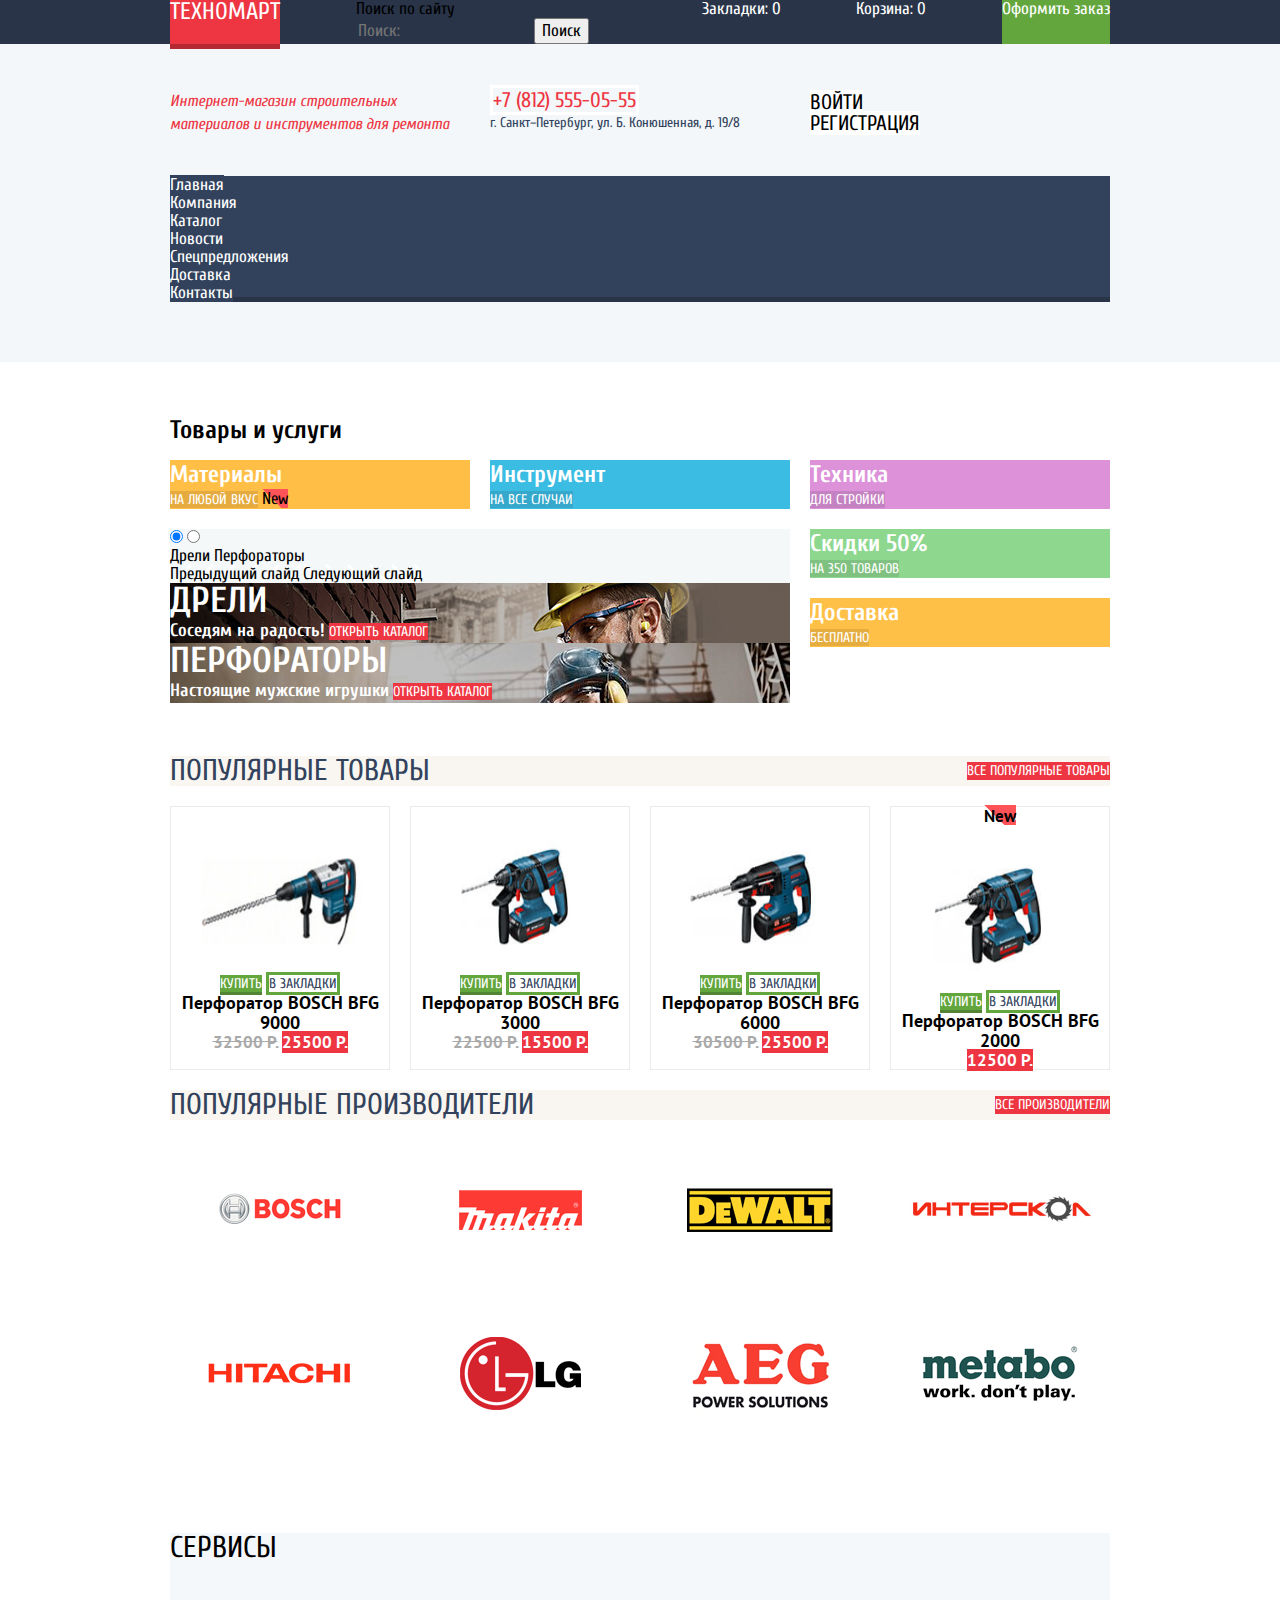
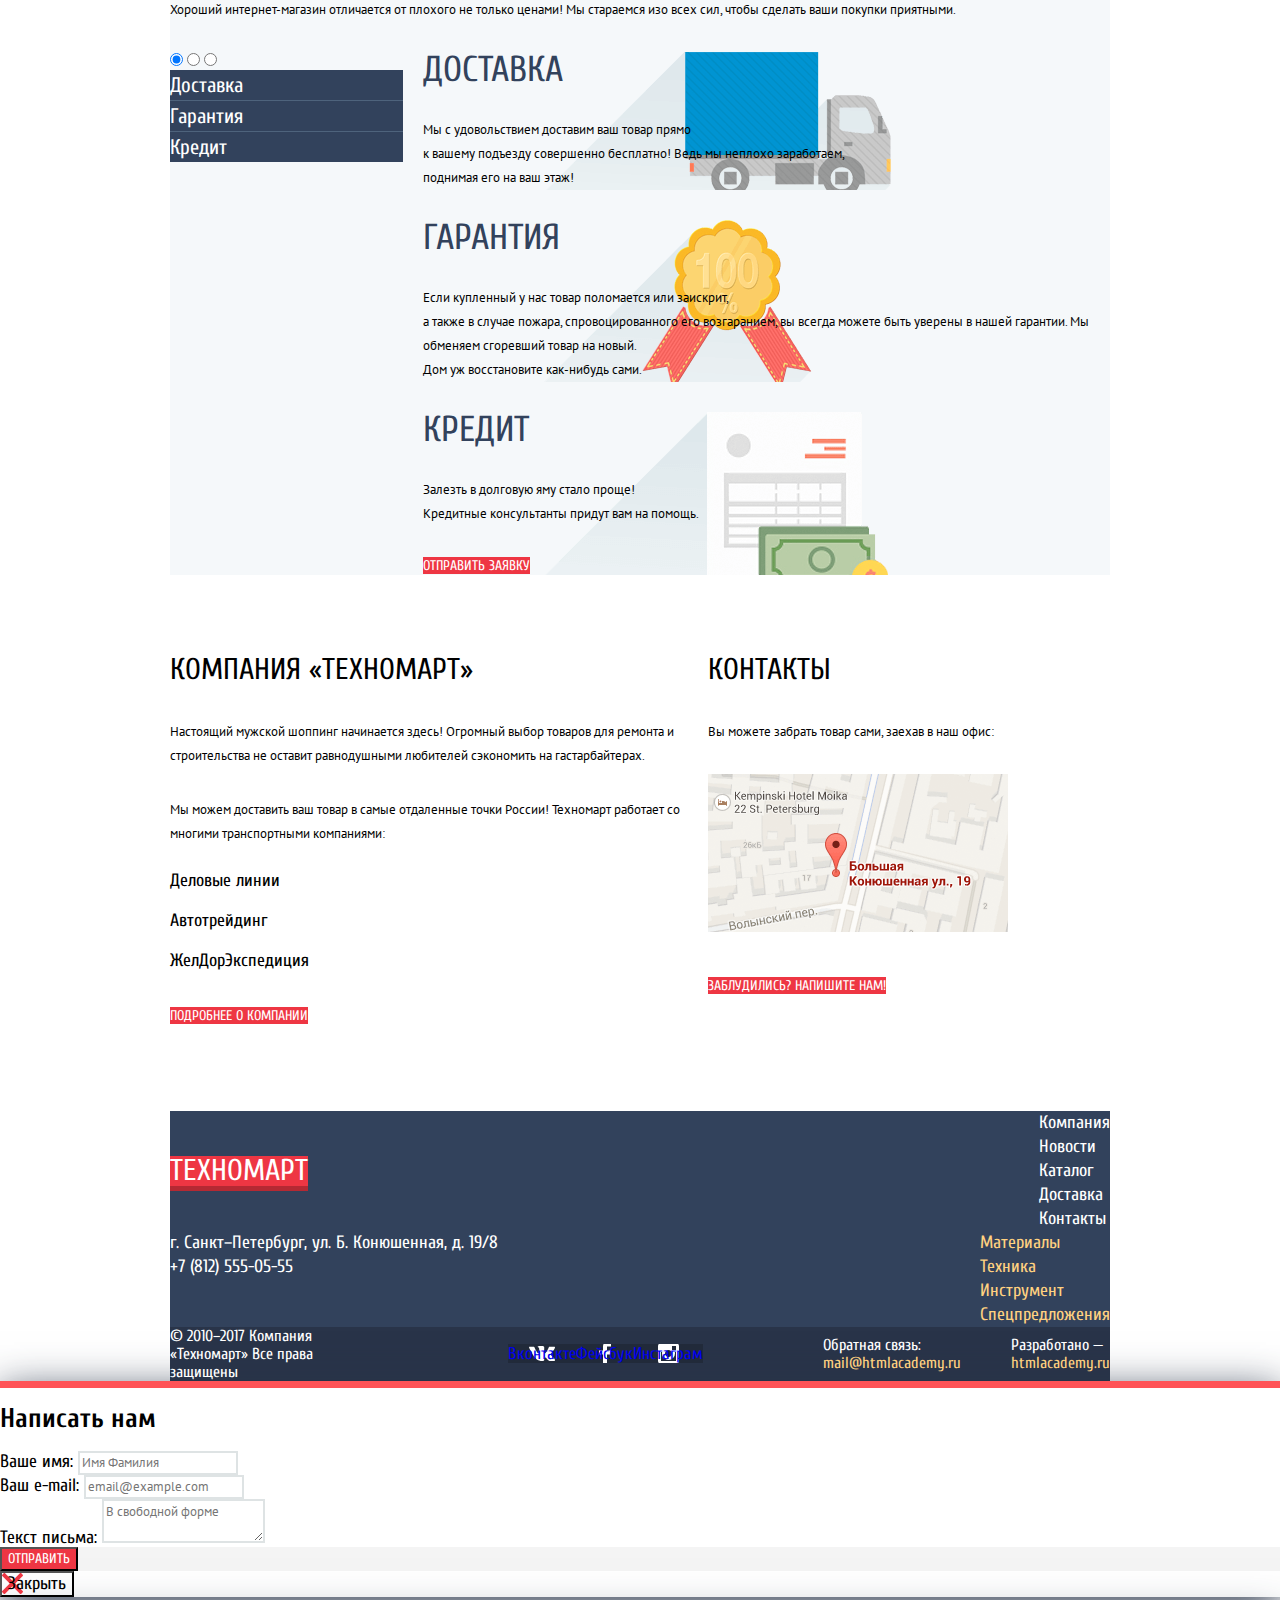
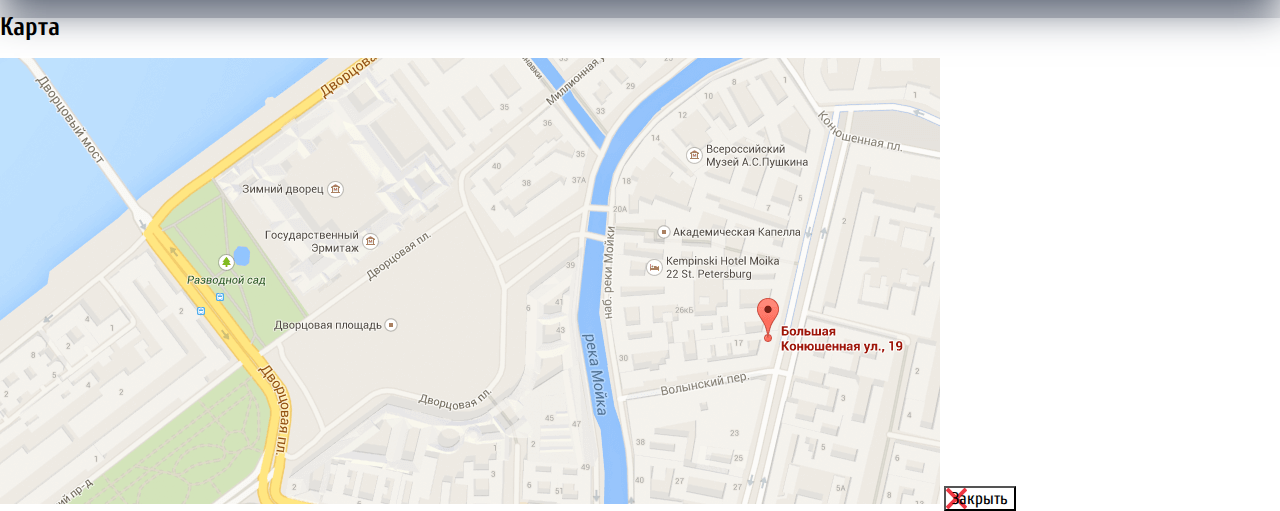
==== index.html @ 718a4ab8 "Закончил построение сеток на главной и странице каталога проекта "Техномарт"" ====
<!DOCTYPE html>
<html lang="ru">

<head>
  <meta charset="utf-8">
  <title>HTML Academy: Техномарт</title>
  <link href="https://fonts.googleapis.com/css?family=Cuprum:400,400i,700,700i|PT+Sans:400,700&amp;subset=cyrillic" rel="stylesheet">
  <link href="css/normalize.css" rel="stylesheet">
  <link href="css/style.css" rel="stylesheet">
</head>

<body>

  <header class="main-header">
    <div class="main-header-top">
      <div class="container">
        <a class="main-header-logo">Техномарт</a>
        <form class="site-search-form" action="https://echo.htmlacademy.ru" method="get">
          <label class="visually-hidden" for="search-field">Поиск по сайту</label>
          <input id="search-field" type="search" name="search" placeholder="Поиск:">
          <button class="search-button" type="submit" name="button">
            <span class="visually-hidden">Поиск</span>
          </button>
        </form>
        <a href="#" class="main-header-bookmarks">Закладки: 0</a>
        <a href="#" class="main-header-basket-empty">Корзина: 0</a>
        <a href="#" class="main-header-сheckout">Оформить заказ</a>
      </div>
    </div>
    <div class="container">
      <div class="main-header-middle">
        <h1 class="main-header-title">Интернет-магазин строительных материалов и инструментов для ремонта</h1>
        <div class="main-header-contacts">
          <span class="main-header-contacts-tel">+7 (812) 555-05-55</span>
          <p class="main-header-contacts-address">г. Санкт&ndash;Петербург, ул. Б. Конюшенная, д. 19/8</p>
        </div>
        <ul class="main-header-login-form">
          <li>
            <a href="#" class="btn sing-in-btn">Войти</a>
          </li>
          <li>
            <a href="#" class="btn sing-up-btn">Регистрация</a>
          </li>
        </ul>
      </div>
      <nav class="main-navigation">
        <ul class="site-navigation">
          <li>
            <a href="#">Главная</a>
          </li>
          <li>
            <a href="#">Компания</a>
          </li>
          <li>
            <a href="catalog.html">Каталог</a>
          </li>
          <li>
            <a href="#">Новости</a>
          </li>
          <li>
            <a href="#">Спецпредложения</a>
          </li>
          <li>
            <a href="#">Доставка</a>
          </li>
          <li>
            <a href="#">Контакты</a>
          </li>
        </ul>
      </nav>
    </div>
  </header>

  <main class="container">
    <section class="goods-and-services">
      <h2 class="visually-hidden">Товары и услуги</h2>
      <div class="goods">
        <div class="goods-and-services-item fabric">
          <h3 class="goods-and-services-item-title">Материалы</h3>
          <a href="#" class="goods-and-services-btn">На любой вкус</a>
          <span class="item-latest">New</span>
        </div>
        <div class="goods-and-services-item instrument">
          <h3 class="goods-and-services-item-title">Инструмент</h3>
          <a href="#" class="goods-and-services-btn">На все случаи</a>
        </div>
        <div class="goods-and-services-item equipment">
          <h3 class="goods-and-services-item-title">Техника</h3>
          <a href="#" class="goods-and-services-btn">Для стройки</a>
        </div>
      </div>
      <div class="slider-and-services">
        <div class="slider">
          <input class="visually-hidden" type="radio" id="drills" name="slider-toggle" checked>
          <input class="visually-hidden" type="radio" id="punchers" name="slider-toggle">
          <div class="slider-controls">
            <label class="slider-controls-item slider-controls-drills" for="drills">
              <span class="visually-hidden">Дрели</span>
            </label>
            <label class="slider-controls-item slider-controls-punchers" for="punchers">
              <span class="visually-hidden">Перфораторы</span>
            </label>
          </div>
          <div class="slider-switches">
            <label class="slider-switch slider-switch-previous" for="drills">
              <span class="visually-hidden">Предыдущий слайд</span>
            </label>
            <label class="slider-switch slider-switch-next" for="punchers">
              <span class="visually-hidden">Следующий слайд</span>
            </label>
          </div>
          <ul class="slider-list">
            <li class="slider-item slider-item-drills">
              <h3 class="slide-title">Дрели</h3>
              <b class="slide-slogan">Соседям на радость!</b>
              <a class="btn slide-button" href="#">Открыть каталог</a>
            </li>
            <li class="slider-item slider-item-punchers">
              <h3 class="slide-title">Перфораторы</h3>
              <b class="slide-slogan">Настоящие мужские игрушки</b>
              <a class="btn slide-button" href="#">Открыть каталог</a>
            </li>
          </ul>
        </div>
        <div class="services">
          <div class="goods-and-services-item discounts">
            <h3 class="goods-and-services-item-title">Скидки 50%</h3>
            <a href="#" class="goods-and-services-btn">На 350 товаров</a>
          </div>
          <div class="goods-and-services-item delivery">
            <h3 class="goods-and-services-item-title">Доставка</h3>
            <a href="#" class="goods-and-services-btn">Бесплатно</a>
          </div>
        </div>
      </div>
    </section>
    <div class="popular">
      <section class="popular-goods">
        <div class="popular-header">
          <h2 class="popular-header-title">Популярные товары</h2>
          <a href="#" class="btn popular-all">Все популярные товары</a>
        </div>
        <ul class="goods-list">
          <li class="goods-item">
            <div class="goods-item-label">
              <img src="img/power-drill-1.jpg" width="184" height="163" alt="Перфоратор BOSCH BFG 9000">
            </div>
            <div class="goods-buy-window">
              <a class="goods-purchase buy-btn" href="#">Купить</a>
              <a class="goods-purchase to-bookmarks-btn" href="#">В закладки</a>
            </div>
            <div class="goods-item-body">
              <h3 class="goods-item-title">Перфоратор BOSCH BFG 9000</h3>
              <del class="item-old-price">32500 Р.</del>
              <b class="item-price">25500 Р.</b>
            </div>
          </li>
          <li class="goods-item">
            <div class="goods-item-label">
              <img src="img/power-drill-2.jpg" width="184" height="163" alt="Перфоратор BOSCH BFG 3000">
            </div>
            <div class="goods-buy-window">
              <a class="goods-purchase buy-btn" href="#">Купить</a>
              <a class="goods-purchase to-bookmarks-btn" href="#">В закладки</a>
            </div>
            <div class="goods-item-body">
              <h3 class="goods-item-title">Перфоратор BOSCH BFG 3000</h3>
              <del class="item-old-price">22500 Р.</del>
              <b class="item-price">15500 Р.</b>
            </div>
          </li>
          <li class="goods-item">
            <div class="goods-item-label">
              <img src="img/power-drill-3.jpg" width="184" height="163" alt="Перфоратор BOSCH BFG 6000">
            </div>
            <div class="goods-buy-window">
              <a class="goods-purchase buy-btn" href="#">Купить</a>
              <a class="goods-purchase to-bookmarks-btn" href="#">В закладки</a>
            </div>
            <div class="goods-item-body">
              <h3 class="goods-item-title">Перфоратор BOSCH BFG 6000</h3>
              <del class="item-old-price">30500 Р.</del>
              <b class="item-price">25500 Р.</b>
            </div>
          </li>
          <li class="goods-item">
            <span class="item-latest">New</span>
            <div class="goods-item-label">
              <img src="img/power-drill-4.jpg" width="184" height="163" alt="Перфоратор BOSCH BFG 2000">
            </div>
            <div class="goods-buy-window">
              <a class="goods-purchase buy-btn" href="#">Купить</a>
              <a class="goods-purchase to-bookmarks-btn" href="#">В закладки</a>
            </div>
            <div class="goods-item-body">
              <h3 class="goods-item-title">Перфоратор BOSCH BFG 2000</h3>
              <b class="item-price">12500 Р.</b>
            </div>
          </li>
        </ul>
      </section>
      <section class="popular-brand-name">
        <div class="popular-header">
          <h2 class="popular-header-title">Популярные производители</h2>
          <a href="#" class="btn popular-all">Все производители</a>
        </div>
        <ul class="brand-name-list">
          <li class="brand-name-item">
            <a href="#">
              <img src="img/brand-item-1.png" width="126" height="37" alt="Bosch">
            </a>
          </li>
          <li class="brand-name-item">
            <a href="#">
              <img src="img/brand-item-2.png" width="123" height="40" alt="Makita">
            </a>
          </li>
          <li class="brand-name-item">
            <a href="#">
              <img src="img/brand-item-3.png" width="146" height="44" alt="DeWALT">
            </a>
          </li>
          <li class="brand-name-item">
            <a href="#">
              <img src="img/brand-item-4.png" width="184" height="32" alt="Интерскол">
            </a>
          </li>
          <li class="brand-name-item">
            <a href="#">
              <img src="img/brand-item-5.png" width="169" height="31" alt="Hitachi">
            </a>
          </li>
          <li class="brand-name-item">
            <a href="#">
              <img src="img/brand-item-6.png" width="121" height="73" alt="LG">
            </a>
          </li>
          <li class="brand-name-item">
            <a href="#">
              <img src="img/brand-item-7.png" width="151" height="96" alt="AEG">
            </a>
          </li>
          <li class="brand-name-item">
            <a href="#">
              <img src="img/brand-item-8.png" width="204" height="69" alt="Metabo">
            </a>
          </li>
        </ul>
      </section>
    </div>
    <section class="service">
      <h2 class="service-title">Сервисы</h2>
      <p class="page-content service-slogan">Хороший интернет-магазин отличается от плохого не только ценами! Мы стараемся изо всех сил, чтобы сделать ваши покупки приятными.</p>
      <div class="service-panel">
        <div class="service-panel-list">
          <input class="visually-hidden" type="radio" id="delivery" name="service-toggle" checked>
          <input class="visually-hidden" type="radio" id="guarantee" name="service-toggle">
          <input class="visually-hidden" type="radio" id="credit" name="service-toggle">
          <div class="services-list">
            <label class="service-item service-item-delivery" for="delivery">Доставка</label>
            <label class="service-item service-item-guarantee" for="guarantee">Гарантия</label>
            <label class="service-item service-item-credit" for="credit">Кредит</label>
          </div>
        </div>
        <div class="service-description">
          <div class="service-description-item service-delivery-description">
            <h3 class="service-description-title">Доставка</h3>
            <p class="page-content">Мы с удовольствием доставим ваш товар прямо<br>к вашему подъезду совершенно бесплатно! Ведь мы неплохо заработаем,<br>поднимая его на ваш этаж!</p>
          </div>
          <div class="service-description-item service-guarantee-description">
            <h3 class="service-description-title">Гарантия</h3>
            <p class="page-content">Если купленный у нас товар поломается или заискрит,<br>а также в случае пожара, спровоцированного его возгаранием, вы всегда можете быть уверены в нашей гарантии. Мы обменяем сгоревший товар на новый.<br>Дом уж восстановите как-нибудь сами.
            </p>
          </div>
          <div class="service-description-item service-credit-description">
            <h3 class="service-description-title">Кредит</h3>
            <p class="page-content">Залезть в долговую яму стало проще!<br>Кредитные консультанты придут вам на помощь.</p>
            <a class="btn services-description-link" href="#">Отправить заявку</a>
          </div>
        </div>
      </div>
    </section>
    <section class="about-us">
      <div class="about-us-company">
        <h2 class="about-us-title">Компания «Техномарт»</h2>
        <p class="page-content">Настоящий мужской шоппинг начинается здесь! Огромный выбор товаров для ремонта и строительства не оставит равнодушными любителей сэкономить на гастарбайтерах.</p>
        <p class="page-content">Мы можем доставить ваш товар в самые отдаленные точки России! Техномарт работает со многими транспортными компаниями: </p>
        <ul class="transport-companies-list">
          <li class="transport-companies-item">Деловые линии</li>
          <li class="transport-companies-item">Автотрейдинг</li>
          <li class="transport-companies-item">ЖелДорЭкспедиция</li>
        </ul>
        <a href="#" class="btn about-us-btn">Подробнее о компании</a>
      </div>
      <div class="about-us-contacts">
        <h2 class="about-us-title">Контакты</h2>
        <p class="page-content">Вы можете забрать товар сами, заехав в наш офис:</p>
        <img src="img/map-small.png" width="300" height="158" alt="Большая конюшенная ул., 19">
        <a href="#" class="btn about-us-btn">Заблудились? Напишите нам!</a>
      </div>
    </section>
  </main>

  <footer class="main-footer">
    <div class="container">
      <div class="main-footer-top">
        <div class="footer-top-left">
          <a class="main-footer-logo">Техномарт</a>
          <ul class="footer-nav-list footer-nav">
            <li class="footer-nav-item">
              <a href="#">Компания</a>
            </li>
            <li class="footer-nav-item">
              <a href="#">Новости</a>
            </li>
            <li class="footer-nav-item">
              <a href="catalog.html">Каталог</a>
            </li>
            <li class="footer-nav-item">
              <a href="#">Доставка</a>
            </li>
            <li class="footer-nav-item">
              <a href="#">Контакты</a>
            </li>
          </ul>
        </div>
        <div class="footer-top-right">
          <p class="footer-contacts-address">г. Санкт&ndash;Петербург, ул. Б. Конюшенная, д. 19/8 +7 (812) 555-05-55</p>
          <ul class="footer-nav-list secondary-nav">
            <li class="secondary-nav-item">
              <a href="#">Материалы</a>
            </li>
            <li class="secondary-nav-item">
              <a href="#">Техника</a>
            </li>
            <li class="secondary-nav-item">
              <a href="#">Инструмент</a>
            </li>
            <li class="secondary-nav-item">
              <a href="#">Спецпредложения</a>
            </li>
          </ul>
        </div>
      </div>
      <div class="main-footer-bottom">
        <p class="footer-copyright">&copy; 2010&ndash;2017 Компания «Техномарт» Все права защищены</p>
        <div class="footer-social">
          <ul class="footer-social-list">
            <li class="footer-social-item">
              <a class="footer-social-vk" href="#">
                <span class="visually-hidden">Вконтакте</span>
              </a>
            </li>
            <li class="footer-social-item">
              <a class="footer-social-fb" href="#">
                <span class="visually-hidden">Фейсбук</span>
              </a>
            </li>
            <li class="footer-social-item">
              <a class="footer-social-inst" href="#">
                <span class="visually-hidden">Инстаграм</span>
              </a>
            </li>
          </ul>
        </div>
        <p class="footer-feedback">
          Обратная связь:
          <a href="mail@htmlacademy.ru">mail@htmlacademy.ru</a>
        </p>
        <p class="footer-developed">
          Разработано &mdash;
          <a href="https://htmlacademy.ru/intensive/htmlcss">htmlacademy.ru</a>
        </p>
      </div>
    </div>
  </footer>

  <section class="modal feedback">
    <h2 class="visually-hidden">Написать нам</h2>
    <form class="feedback-form" action="https://echo.htmlacademy.ru" method="post">
      <div class="half-width">
        <label class="feedback-form-label" for="feedback-form-name">Ваше имя:</label>
        <input id="feedback-form-name" class="feedback-form-input" type="text" name="full-name" value="" placeholder="Имя Фамилия">
      </div>
      <div class="half-width">
        <label class="feedback-form-label" for="feedback-form-email">Ваш e-mail:</label>
        <input id="feedback-form-email" class="feedback-form-input" type="email" name="email" value="" placeholder="email@example.com">
      </div>
      <label class="feedback-form-label" for="feedback-form-letter-text">Текст письма:</label>
      <textarea id="feedback-form-letter-text" class="feedback-form-input" name="letter-text" placeholder="В свободной форме"></textarea>
      <div class="three-quarters-width">
        <button class="btn" type="submit" name="send-button">Отправить</button>
      </div>
    </form>
    <button class="modal-close-btn" type="button" name="modal-write-us-button">
      <span class="visually-hidden">Закрыть</span>
    </button>
  </section>

  <section class="modal modal-map">
    <h2 class="visually-hidden">Карта</h2>
    <img src="img/map-large.png" width="940" height="446" alt="г. Санкт&ndash;Петербург, ул. Б. Конюшенная, д. 19/8">
    <button class="modal-close-btn">Закрыть</button>
  </section>

</body>

</html>
---- css/style.css ----
*
{
  box-sizing: border-box;
}

body
{
  font-family: 'Cuprum', Arial, sans-serif;
  font-size: 17px;
  font-weight: normal;
  line-height: 18px;

  margin: 0;
  padding: 0;

  color: #000;
  background-color: #fff;
}

a
{
  text-decoration: none;
}

.container
{
  width: 960px;
  margin: 0 auto;
  padding: 0 10px;
}

.btn
{
  font-family: 'Cuprum', Arial, sans-serif;
  font-size: 14px;
  font-weight: normal;
  line-height: 18px;

  text-align: center;
  white-space: nowrap;
  text-transform: uppercase;
  word-break: normal;

  color: #fff;
  background-color: #ee3643;
}

.btn:hover
{
  background-color: #ca2c37;
}

.btn:active
{
  background-color: #ba2732;
}

.item-latest
{
  background-image: url('../img/latest.png');
}

.main-header
{
  margin-bottom: 59px;

  background-color: #f3f7f9;
}

.catalog-page .main-header
{
  margin-bottom: 20px;
}

.main-header > .container
{
  padding-bottom: 60px;
}

.main-header .main-header-top
{
  margin-bottom: 46px;

  background-color: #293449;
}

.main-header-top .container
{
  display: flex;
  justify-content: space-between;
}

.main-header-top .main-header-logo
{
  font-size: 24px;
  line-height: 24px;

  text-transform: uppercase;

  background-color: #ee3643;
  box-shadow: 0 5px 0 0 #b52933;
}

.main-header-top .main-header-logo:hover
{
  background-color: #ca2c37;
  box-shadow: 0 5px 0 0 #9a212a;
}

.main-header-top .main-header-logo:active
{
  background-color: #ba2732;
  box-shadow: 0 5px 0 0 #8e1e26;
}

.site-search-form
{
  width: 270px;
}

input[type='search']
{
  font-size: 17px;
  line-height: 18px;

  color: #fff;
  border: none;
  background-color: transparent;
}

input[type='search']:hover
{
  background-color: #212a3a;
}

input[type='search']:focus
{
  color: #000;
  background-color: #fff;
}

.main-header-top a
{
  font: inherit;

  color: #fff;
}

.main-header-top .main-header-bookmarks:hover,
.main-header-top .main-header-basket-empty:hover
{
  background-color: #212a3a;
}

.main-header-top .main-header-bookmarks:active,
.main-header-top .main-header-basket-empty:active
{
  color: rgba(255, 255, 255, .6);
  background-color: #161d29;
}

.main-header-top .main-header-basket-not-empty
{
  background-color: #ee3643;
}

.main-header-top .main-header-basket-not-empty:active
{
  color: rgba(255, 255, 255, .6);
}

.main-header-top .main-header-сheckout
{
  background-color: #63a63e;
}

.main-header-top .main-header-сheckout:hover
{
  background-color: #5fbb2d;
}

.main-header-top .main-header-сheckout:active
{
  color: rgba(255, 255, 255, .6);
  background-color: #518534;
}

.main-header-middle
{
  display: flex;
  align-items: center;
  justify-content: space-between;

  margin-bottom: 40px;
}

.main-header h1
{
  font-size: 16px;
  font-weight: normal;
  font-style: italic;
  line-height: 23px;

  width: 300px;
  margin: 0;
  margin-right: 20px;

  color: #ee3643;
}

.main-header-contacts
{
  width: 300px;
  margin-right: 20px;
}

.main-header-contacts .main-header-contacts-tel
{
  font-size: 21px;
  line-height: 21px;

  color: #ee3643;
  border: 3px solid #fff;
}

.main-header-contacts .main-header-contacts-address
{
  font-size: 14px;
  line-height: 24px;

  margin: 0;

  color: #32425c;
}

.main-header-login-form
{
  margin: 0;
  padding: 0;

  list-style: none;
}

.main-header-login-form,
.user-authorization
{
  width: 300px;
}

.main-header-login-form a,
.user-authorization .user-name
{
  font-size: 21px;
  line-height: 21px;

  color: #000;
  background-color: #fff;
}

.user-authorization-links a
{
  font-size: 16px;
  line-height: 18px;

  text-decoration: underline;

  color: #32425c;
}

.main-header-login-form a:hover
{
  color: #ee3643;
  background-color: #fff;
}

.user-authorization-links a:hover
{
  color: #ee3643;
  background-color: transparent;
}

.main-header-login-form a:active,
.user-authorization-info a:active
{
  color: rgba(0, 0, 0, .3);
}

.user-authorization-links a:active
{
  color: rgba(0, 0, 0, .3);
}

.user-authorization-info .user-name
{
  font-size: 21px;
  line-height: 21px;

  color: #000;
  background-color: #fff;
}

.user-authorization-links a
{
  font-size: 16px;
  line-height: 18px;

  text-decoration: underline;

  color: #32425c;
}

.user-authorization-links a:hover
{
  color: #ee3643;
}
.user-authorization-info .user-name:active,
.user-authorization-links a:active
{
  color: rgba(0, 0, 0, .3);
}

.main-navigation
{
  background-color: #32425c;
  box-shadow: inset 0 -5px 0 0 #293449;
}

.site-navigation
{
  margin: 0;
  padding: 0;

  list-style: none;
}

.site-navigation li
{
  white-space: nowrap;
}

.main-navigation a
{
  font-size: 17px;
  line-height: 17px;

  color: #fff;
  background-color: #32425c;
}

.main-navigation a:hover
{
  background-color: #293449;
}

.main-navigation a:active
{
  color: rgba(255, 255, 255, .5);
  background-color: #1d2739;
}

.goods-and-services
{
  margin-bottom: 53px;
}

.goods-and-services .goods
{
  display: flex;
  justify-content: space-between;

  margin-bottom: 20px;
}

.goods .goods-and-services-item
{
  width: 300px;
}

.goods .fabric
{
  margin-right: 20px;

  background-color: #ffbf47;
}

.goods .instrument
{
  margin-right: 20px;

  background-color: #3bbce3;
}

.goods .equipment
{
  background-color: #dc91d8;
}

.goods-and-services-item h3
{
  font-size: 24px;
  font-style: bold;
  line-height: 30px;

  margin: 0;

  color: #fff;
}

.goods-and-services-item a
{
  font-size: 14px;
  line-height: 18px;

  text-transform: uppercase;

  color: #fff;
  background-color: rgba(0, 0, 0, .1);
}

.goods-and-services-item a:hover
{
  background-color: rgba(0, 0, 0, .2);
}

.goods-and-services-item a:active
{
  background-color: rgba(0, 0, 0, .3);
}

.slider-list
{
  margin: 0;
  padding: 0;

  list-style: none;
}

.slider-and-services
{
  display: flex;
  justify-content: space-between;
}

.slider-and-services .slider
{
  width: 620px;
  margin-right: 20px;
}

.goods-and-services-item
{
  width: 300px;
}

.goods-and-services .discounts
{
  margin-bottom: 20px;

  background-color: #8ed78f;
}

.goods-and-services .delivery
{
  background-color: #ffc047;
}

.goods-and-services .slider
{
  background-color: #f4f8f9;
}

.slider-item h3
{
  font-size: 36px;
  line-height: 36px;

  margin: 0;

  text-transform: uppercase;

  color: #fff;
}

.slider .slide-slogan
{
  font-size: 18px;
  line-height: 24px;

  color: #fff;
}

.slider .slider-item-drills
{
  background-color: #684c3e;
  background-image: url('../img/slider-item-1.jpg');
  background-repeat: no-repeat;
}

.slider .slider-item-punchers
{
  background-color: #917f6d;
  background-image: url('../img/slider-item-2.jpg');
  background-repeat: no-repeat;
}

.slider .slider-switch-previous
{
  background-image: url('../img/icon-left.svg');
}

.slider .slider-switch-next
{
  background-image: url('../img/icon-right.svg');
}

.popular
{
  margin-bottom: 85px;
}

.popular-header
{
  display: flex;
  align-items: center;
  justify-content: space-between;

  background-color: #f9f5f0;
}

.popular-header h2
{
  font-size: 30px;
  font-weight: normal;
  line-height: 30px;

  margin: 0;

  text-transform: uppercase;

  color: #32425c;
}

.goods-list
{
  display: flex;
  flex-wrap: wrap;
  justify-content: space-between;

  margin: 0;
  padding: 0;

  list-style: none;
}

.goods-item
{
  font-family: 'PT Sans', Arial, sans-serif;
  font-weight: bold;

  width: 220px;
  margin: 20px 0;
  margin-right: 20px;

  text-align: center;

  border: 1px solid #eaeaea;
}

.popular-goods .goods-item:last-child
{
  margin-right: 0;
}

.goods .goods-item:nth-child(3n)
{
  margin-right: 0;
}

.goods-item:hover,
.brand-name-item:hover
{
  box-shadow: 0 10px 25px 0 rgba(41, 52, 73, .5);
}

.goods-item h3
{
  font-size: 18px;
  line-height: 20px;

  margin: 0;
}

.item-old-price
{
  font-size: 17px;
  line-height: 18px;

  color: #a9a9a9;
}

.item-price
{
  font-size: 17px;
  line-height: 18px;

  color: #fff;
  background-color: #ee3643;
}

.goods-purchase
{
  font-family: 'Cuprum', Arial, sans-serif;
  font-size: 14px;
  font-weight: normal;
  line-height: 18px;

  text-transform: uppercase;
}

.buy-btn
{
  color: #fff;
  background-color: #63a63e;
  box-shadow: 0 3px 0 0 #518534;
}

.buy-btn:hover
{
  background-color: #5fbb2d;
}

.buy-btn:active
{
  background-color: #518534;
}

.to-bookmarks-btn
{
  color: #32425c;
  border: 3px solid #63a63e;
}

.to-bookmarks-btn:hover
{
  border: 3px solid #32425c;
}

.to-bookmarks-btn:active
{
  color: rgba(50, 66, 92, .3);
  border: 3px solid #cad3d7;
}

.popular-brand-name .brand-name-list
{
  display: flex;
  flex-wrap: wrap;
  justify-content: space-between;

  margin: 0;
  padding: 0;

  list-style: 0;
}

.brand-name-list .brand-name-item
{
  display: flex;

  width: 220px;
  height: 144px;
  margin-top: 20px;
  margin-right: 20px;
}

.brand-name-item a
{
  margin: auto;
}

.brand-name-list .brand-name-item:nth-child(4n)
{
  margin-right: 0;
}

.brand-name-item:active
{
  opacity: .3;
  box-shadow: 0 4px 10px 0 rgba(41, 52, 73, .5);
}

.service
{
  margin-bottom: 80px;

  background-color: #f5f8fa;
}

.service h2,
.about-us h2
{
  font-size: 30px;
  font-weight: normal;
  line-height: 30px;

  margin: 0;
  margin-bottom: 35px;

  text-transform: uppercase;
}

.page-content
{
  font-family: 'PT Sans', Arial, sans-serif;
  font-size: 13px;
  font-weight: normal;
  line-height: 24px;

  margin: 0;
  margin-bottom: 30px;

  text-transform: none;
}

.service-panel
{
  display: flex;
}

.service-panel-list
{
  width: 300px;
  margin-right: 20px;
}

.services-list
{
  display: flex;
  flex-direction: column;
}

.service-item
{
  font-size: 21px;
  line-height: 30px;

  color: #fff;
  border-bottom: 1px solid #4e637c;
  background-color: #32425c;
}

.service-item:last-child
{
  border-bottom: none;
}

.service-item:hover
{
  color: #fff;
  background-color: #293449;
}

.service-description-item h3
{
  font-size: 36px;
  font-weight: normal;
  line-height: 36px;

  margin: 0;
  margin-bottom: 30px;

  text-transform: uppercase;

  color: #32425c;
}

.service-delivery-description
{
  background-image: url('../img/option-item-1.png');
  background-repeat: no-repeat;
}

.service-guarantee-description
{
  background-image: url('../img/option-item-2.png');
  background-repeat: no-repeat;
}

.service-credit-description
{
  background-image: url('../img/option-item-3.png');
  background-repeat: no-repeat;
}

.about-us
{
  display: flex;

  margin-bottom: 86px;
}

.about-us-company
{
  width: 620px;
  margin-right: 20px;
}

.about-us-company p:last-of-type
{
  margin-bottom: 25px;
}

.transport-companies-list
{
  margin: 0;
  margin-bottom: 35px;
  padding: 0;

  list-style: none;
}

.transport-companies-item
{
  font-size: 18px;
  font-weight: normal;
  line-height: 20px;

  margin-bottom: 20px;
}

.transport-companies-item:last-child
{
  margin-bottom: 0;
}

.about-us-contacts img
{
  margin-bottom: 40px;
}



.main-footer-top
{
  background-color: #32425c;
}

.footer-top-left
{
  display: flex;
  align-items: center;
  justify-content: space-between;
}

.main-footer-logo
{
  font-size: 30px;
  line-height: 30px;

  text-transform: uppercase;

  color: #fff;
  background-color: #ee3643;
  box-shadow: 0 5px 0 0 #b52933;
}

.footer-nav-list
{
  margin: 0;
  padding: 0;

  list-style: none;
}

.footer-top-right
{
  display: flex;
  justify-content: space-between;
}

.footer-contacts-address
{
  font-size: 18px;
  line-height: 24px;

  color: #fff;
}

.footer-nav-item a
{
  font-size: 18px;
  line-height: 24px;

  color: #fff;
}

.secondary-nav-item a
{
  font-size: 18px;
  line-height: 24px;

  color: #ffd180;
}

.footer-nav-item a:hover,
.secondary-nav-item a:hover
{
  text-decoration: underline;
}

.footer-nav-item a:active,
.secondary-nav-item a:active
{
  text-decoration: none;

  opacity: .5;
}

.footer-contacts-address
{
  max-width: 340px;
  margin: 0;
}

.main-footer-bottom
{
  display: flex;
  align-items: center;
  justify-content: flex-start;

  background-color: #293449;
}

.footer-copyright,
.footer-feedback,
.footer-developed
{
  font-size: 16px;
  line-height: 18px;

  margin: 0;

  color: #fff;
}

.footer-copyright
{
  max-width: 230px;
  margin-right: 160px;
}

.footer-social
{
  margin-right: 120px;
}

.footer-social-list
{
  display: flex;
  justify-content: center;

  margin: 0;
  padding: 0;

  list-style: none;
}

.footer-social a
{
  background-color: #212a3a;
  background-repeat: no-repeat;
  background-position: center;
}

.footer-social a:hover,
.footer-social a:active
{
  background-color: #ee3643;
}

.footer-social-vk
{
  background-image: url('../img/icon-vk.svg');
}

.footer-social-fb
{
  background-image: url('../img/icon-fb.svg');
}

.footer-social-inst
{
  background-image: url('../img/icon-insta.svg');
}

.footer-feedback
{
  max-width: 140px;
  margin-right: 50px;
}

.footer-developed
{
  max-width: 110px;
}

.footer-feedback a,
.footer-developed a
{
  color: #ffd180;
}

.footer-feedback a:hover,
.footer-developed a:hover
{
  text-decoration: underline;
}

.footer-feedback a:active,
.footer-developed a:active
{
  text-decoration: none;

  color: #ee3643;
}

.feedback
{
  font-size: 18px;
  line-height: 18px;

  border-top: 7px solid #ff5357;
  background-color: #fff;
  box-shadow: 0 10px 40px 0 rgba(41, 52, 73, .9);
}

.feedback input,
.feedback textarea
{
  font-family: 'PT Sans', Arial, sans-serif;
  font-size: 13px;
  line-height: 18px;

  border: 2px solid #dee3e4;
  background-color: #fff;
}

.feedback input:hover
{
  border: 2px solid #b5b5b5;
}

.feedback input:focus,
.feedback textarea:focus
{
  border: 2px solid #ee3643;
  outline: none;
}

.three-quarters-width
{
  background-color: #f4f4f4;
}

.modal-close-btn
{
  background-color: transparent;
  background-image: url('../img/icon-close.svg');
  background-repeat: no-repeat;
}

.modal-map
{
  box-shadow: 0 0 40px 0 rgba(41, 52, 73, .5);
}

.catalog-page main
{
  font-family: 'PT Sans', Arial, sans-serif;
  font-size: 13px;
  line-height: 18px;

  text-transform: uppercase;
}

.breadcrumbs
{
  margin: 0;
  margin-bottom: 20px;
  padding: 0;

  list-style: none;
}

.breadcrumbs a
{
  color: #000;
}

.breadcrumbs .home-page
{
  background-image: url('../img/icon-home.svg');
  background-repeat: no-repeat;
}

.catalog-page .catalog-page-title
{
  font-family: 'Cuprum', Arial, sans-serif;
  font-size: 30px;
  font-weight: normal;
  line-height: 30px;

  margin: 0;
  margin-bottom: 20px;

  color: #32425c;
  background-color: #f2f6f8;
}

.sort-and-filter
{
  display: flex;

  margin-bottom: 60px;
}

.filters-title
{
  font-size: 13px;
  font-weight: normal;
  line-height: 18px;

  margin: 0;
  margin-bottom: 16px;

  background-color: #f7f3ec;
}

.filter-form fieldset
{
  border: none;
  border-bottom: 1px solid #e5e5e5;
}

.filter-form fieldset:last-of-type
{
  border-bottom: none;
}

.catalog-page-filters
{
  width: 300px;
  margin-right: 20px;
}

.filter-form-title
{
  font-size: 17px;
  font-weight: bold;
  line-height: 30px;

  margin-bottom: 10px;
}

.range-controls
{
  background-color: #f7f3ec;
}

.brands-list
{
  margin: 0;
  padding: 0;

  list-style: none;
}

.power-supply-list
{
  margin: 0;
  padding: 0;

  list-style: none;
}

.brands-item,
.power-supply-item
{
  font-size: 15px;
  line-height: 20px;
}

.brands-item-checkbox[type='checkbox'] + label,
.power-supply-item-radio[type='radio'] + label
{
  font-size: 15px;
  font-weight: normal;
  line-height: 20px;

  color: #000;
}

.filter-form-button
{
  font-size: 13px;
  line-height: 18px;

  text-transform: uppercase;

  border: 1px solid #e5e5e5;
  background-color: #fff;
}

.sort-header
{
  display: flex;

  background-color: #f7f3ec;
}

.sort-title
{
  font-size: 13px;
  font-weight: normal;
  line-height: 18px;

  margin: 0;
}

.sort-result-list
{
  margin: 0;
  padding: 0;

  list-style: none;
}

.sort-result-link
{
  color: rgba(0, 0, 0, .3);
  border-bottom: 1px dotted #ee3643;
}

.sort-result-link:hover
{
  color: #000;
  border-bottom: 1px solid #ee3643;
}

.sort-result-link-active
{
  color: #ee3643;
  border-bottom: none;
}

.paginator a
{
  color: #000;
  border: 1px solid #e5e5e5;
  background-color: #fff;
}

.paginator .paginator-current
{
  color: #fff;
  border: 1px solid #ee3643;
  background-color: #ee3643;
}

.paginator a:hover
{
  border: 1px solid #bdc6ca;
}

.paginator a:active
{
  border: 1px solid #ee3643;
}

.paginator .paginator-current:hover
{
  border: 1px solid #ee3643;
}

.final-clause
{
  padding-bottom: 70px;

  background-color: #f2f6f8;
}

.final-clause-title
{
  font-family: 'Cuprum', Arial, sans-serif;
  font-size: 30px;
  font-weight: normal;
  line-height: 30px;

  margin: 0;
  margin-bottom: 35px;

  color: #000;
}

.final-clause p
{
  margin: 0;
}

.goods-in-the-cart
{
  font-family: 'Cuprum', Arial, sans-serif;
  font-size: 14px;
  line-height: 18px;

  border-top: 7px solid #ff5357;
  background-color: #fff;
  box-shadow: 0 10px 40px 0 rgba(41, 52, 73, .5);
}

.successfull-added
{
  font-family: 'Cuprum', Arial, sans-serif;
  font-size: 30px;
  font-weight: normal;
  line-height: 30px;
}

.modal-btn
{
  background-color: #f1f1f1;
}

.continue-shopping-btn
{
  color: #000;
  background-color: #fff;
}
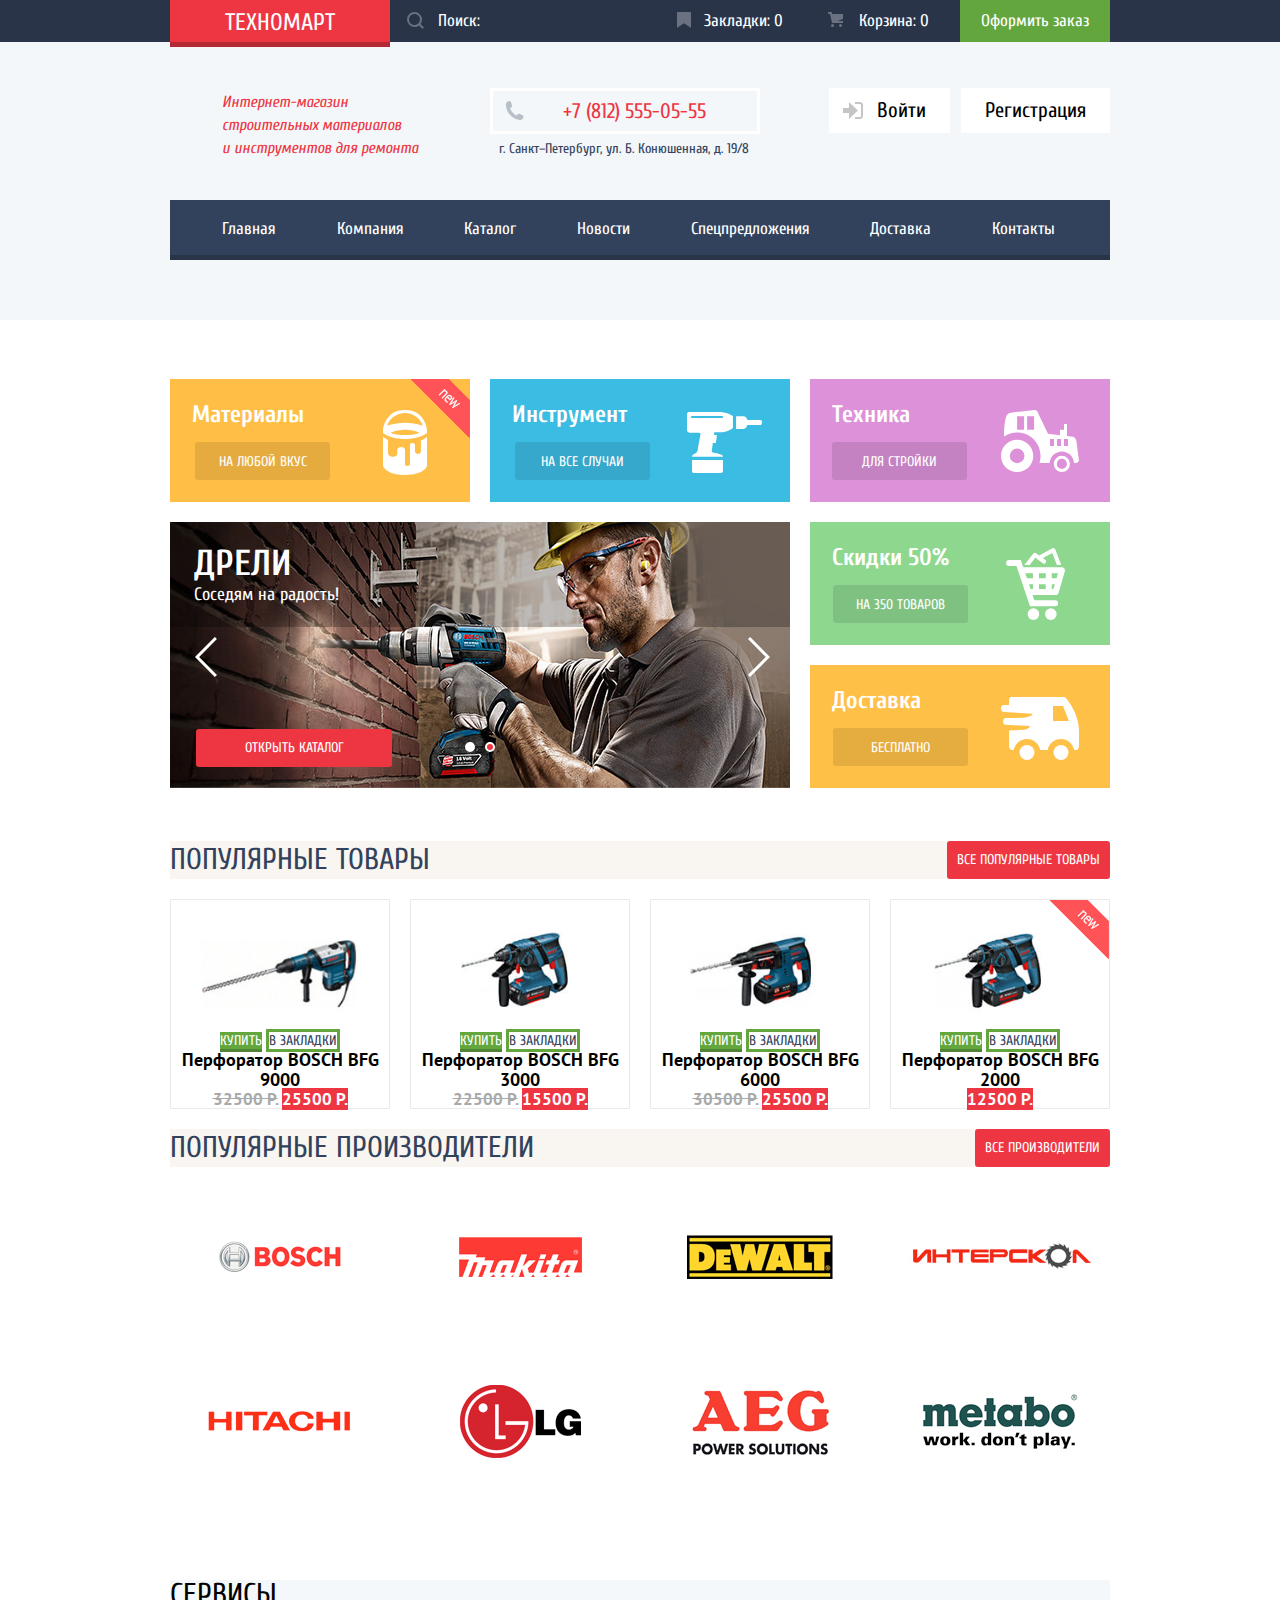
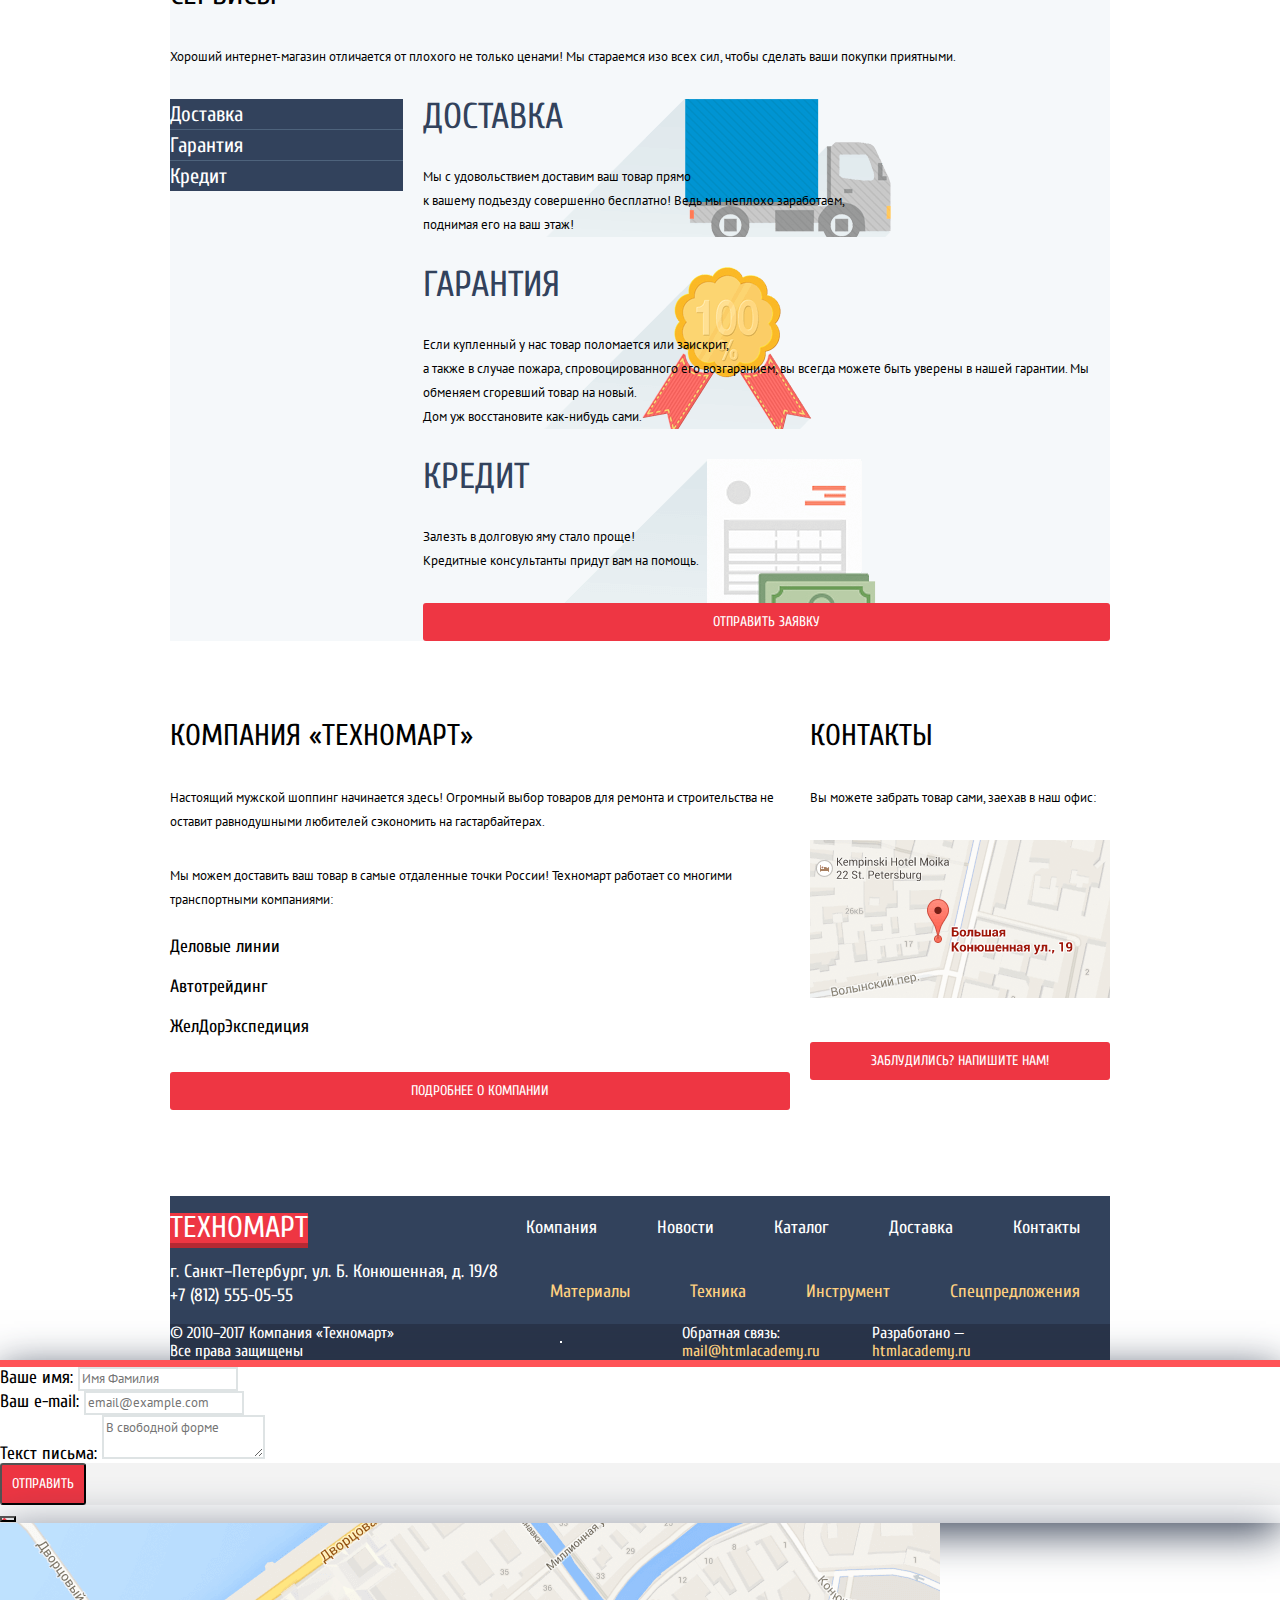
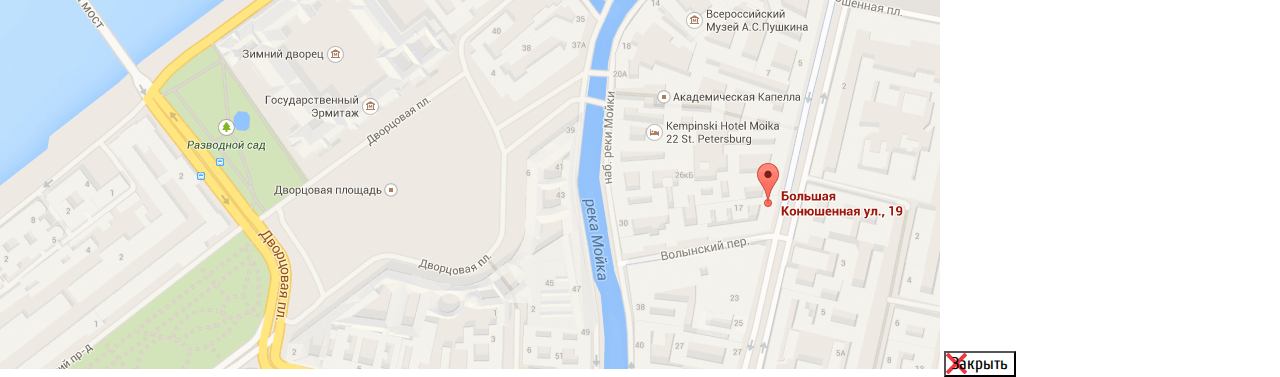
==== commit c447ee98: "Доработал сетку промо-блока шлавной страницы "Техномарт"" ====
--- a/index.html
+++ b/index.html
@@ -20,26 +20,37 @@
           <input id="search-field" type="search" name="search" placeholder="Поиск:">
           <button class="search-button" type="submit" name="button">
             <span class="visually-hidden">Поиск</span>
+            <svg class="search-icon" xmlns="http://www.w3.org/2000/svg" width="17" height="17">
+              <path d="M17 15.586l-3.542-3.542A7.465 7.465 0 0 0 15 7.5 7.5 7.5 0 1 0 7.5 15c1.71 0 3.282-.579 4.544-1.542L15.586 17 17 15.586zM2 7.5C2 4.467 4.467 2 7.5 2 10.532 2 13 4.467 13 7.5c0 3.032-2.468 5.5-5.5 5.5A5.506 5.506 0 0 1 2 7.5z"/>
+            </svg>
           </button>
         </form>
         <a href="#" class="main-header-bookmarks">Закладки: 0</a>
-        <a href="#" class="main-header-basket-empty">Корзина: 0</a>
+        <a href="#" class="main-header-basket">Корзина: 0</a>
         <a href="#" class="main-header-сheckout">Оформить заказ</a>
       </div>
     </div>
     <div class="container">
       <div class="main-header-middle">
-        <h1 class="main-header-title">Интернет-магазин строительных материалов и инструментов для ремонта</h1>
+        <h1 class="main-header-title">Интернет-магазин
+          строительных материалов
+          и инструментов для ремонта
+        </h1>
         <div class="main-header-contacts">
           <span class="main-header-contacts-tel">+7 (812) 555-05-55</span>
           <p class="main-header-contacts-address">г. Санкт&ndash;Петербург, ул. Б. Конюшенная, д. 19/8</p>
         </div>
         <ul class="main-header-login-form">
           <li>
-            <a href="#" class="btn sing-in-btn">Войти</a>
-          </li>
-          <li>
-            <a href="#" class="btn sing-up-btn">Регистрация</a>
+            <a href="#" class="sing-in-btn">
+              <svg class="sing-in-btn-icon" xmlns="http://www.w3.org/2000/svg" width="20" height="17">
+                <path fill="#c5c5c5" d="M14.875 8.5L6 0v6H0v5h6v6z"/><path fill="#c5c5c5" d="M16.986 15.01h-5.027V17h5.027c2.178 0 3.004-1.81 3.029-3.026V3.028C19.99 1.811 19.164 0 16.986 0h-5.027v1.99h5.027c.839 0 .992.681 1.01 1.057v10.904c-.017.376-.171 1.059-1.01 1.059z"/>
+              </svg>
+              Войти
+            </a>
+          </li>
+          <li>
+            <a href="#" class="sing-up-btn">Регистрация</a>
           </li>
         </ul>
       </div>
@@ -78,7 +89,9 @@
         <div class="goods-and-services-item fabric">
           <h3 class="goods-and-services-item-title">Материалы</h3>
           <a href="#" class="goods-and-services-btn">На любой вкус</a>
-          <span class="item-latest">New</span>
+          <span class="item-latest">
+            <strong class="visually-hidden">Новинка</strong>
+          </span>
         </div>
         <div class="goods-and-services-item instrument">
           <h3 class="goods-and-services-item-title">Инструмент</h3>
@@ -91,14 +104,14 @@
       </div>
       <div class="slider-and-services">
         <div class="slider">
+          <input class="visually-hidden" type="radio" id="punchers" name="slider-toggle">
           <input class="visually-hidden" type="radio" id="drills" name="slider-toggle" checked>
-          <input class="visually-hidden" type="radio" id="punchers" name="slider-toggle">
           <div class="slider-controls">
+            <label class="slider-controls-item slider-controls-punchers" for="punchers">
+              <span class="visually-hidden">Перфораторы</span>
+            </label>
             <label class="slider-controls-item slider-controls-drills" for="drills">
               <span class="visually-hidden">Дрели</span>
-            </label>
-            <label class="slider-controls-item slider-controls-punchers" for="punchers">
-              <span class="visually-hidden">Перфораторы</span>
             </label>
           </div>
           <div class="slider-switches">
@@ -110,15 +123,15 @@
             </label>
           </div>
           <ul class="slider-list">
+            <li class="slider-item slider-item-punchers">
+              <h3 class="slide-title">Перфораторы</h3>
+              <b class="slide-slogan">Настоящие мужские игрушки</b>
+              <a class="btn slide-button" href="catalog.html">Открыть каталог</a>
+            </li>
             <li class="slider-item slider-item-drills">
               <h3 class="slide-title">Дрели</h3>
               <b class="slide-slogan">Соседям на радость!</b>
-              <a class="btn slide-button" href="#">Открыть каталог</a>
-            </li>
-            <li class="slider-item slider-item-punchers">
-              <h3 class="slide-title">Перфораторы</h3>
-              <b class="slide-slogan">Настоящие мужские игрушки</b>
-              <a class="btn slide-button" href="#">Открыть каталог</a>
+              <a class="btn slide-button" href="catalog.html">Открыть каталог</a>
             </li>
           </ul>
         </div>
@@ -184,7 +197,9 @@
             </div>
           </li>
           <li class="goods-item">
-            <span class="item-latest">New</span>
+            <span class="item-latest">
+              <strong class="visually-hidden">Новинка</strong>
+            </span>
             <div class="goods-item-label">
               <img src="img/power-drill-4.jpg" width="184" height="163" alt="Перфоратор BOSCH BFG 2000">
             </div>
--- a/css/style.css
+++ b/css/style.css
@@ -1,525 +1,859 @@
-*
-{
+* {
   box-sizing: border-box;
 }
 
-body
-{
+body {
+  margin: 0;
+  padding: 0;
+
+  color: #000;
+  background-color: #fff;
+
   font-family: 'Cuprum', Arial, sans-serif;
   font-size: 17px;
   font-weight: normal;
   line-height: 18px;
-
-  margin: 0;
+}
+
+a {
+  text-decoration: none;
+}
+
+img {
+  max-width: 100%;
+  height: auto;
+}
+
+.visually-hidden:not(:focus):not(:active),
+input[type='checkbox'].visually-hidden,
+input[type='radio'].visually-hidden {
+  position: absolute;
+
+  overflow: hidden;
+  clip: rect(0 0 0 0);
+
+  width: 1px;
+  height: 1px;
+  margin: -1px;
   padding: 0;
 
-  color: #000;
-  background-color: #fff;
-}
-
-a
-{
-  text-decoration: none;
-}
-
-.container
-{
+  white-space: nowrap;
+
+  border: 0;
+
+  clip-path: inset(100%);
+}
+
+.container {
   width: 960px;
   margin: 0 auto;
   padding: 0 10px;
 }
 
-.btn
-{
+.btn {
+  display: block;
+
+  padding: 10px;
+
+  text-align: center;
+  white-space: nowrap;
+  text-transform: uppercase;
+  word-break: normal;
+
+  color: #fff;
+  border-radius: 3px;
+  background-color: #ee3643;
+
   font-family: 'Cuprum', Arial, sans-serif;
   font-size: 14px;
   font-weight: normal;
   line-height: 18px;
+}
+
+.btn:hover {
+  background-color: #ca2c37;
+}
+
+.btn:active {
+  background-color: #ba2732;
+}
+
+.main-header {
+  margin-bottom: 59px;
+
+  background-color: #f3f7f9;
+}
+
+.catalog-page .main-header {
+  margin-bottom: 20px;
+}
+
+.main-header > .container {
+  padding-bottom: 60px;
+}
+
+.main-header .main-header-top {
+  margin-bottom: 46px;
+
+  background-color: #293449;
+}
+
+.main-header-top .container {
+  display: flex;
+  align-items: center;
+  flex-wrap: wrap;
+}
+
+.main-header-top .main-header-logo {
+  display: block;
+
+  width: 220px;
+  padding: 11px 10px 7px;
 
   text-align: center;
-  white-space: nowrap;
+  vertical-align: middle;
   text-transform: uppercase;
-  word-break: normal;
 
   color: #fff;
   background-color: #ee3643;
-}
-
-.btn:hover
-{
-  background-color: #ca2c37;
-}
-
-.btn:active
-{
-  background-color: #ba2732;
-}
-
-.item-latest
-{
-  background-image: url('../img/latest.png');
-}
-
-.main-header
-{
-  margin-bottom: 59px;
-
-  background-color: #f3f7f9;
-}
-
-.catalog-page .main-header
-{
-  margin-bottom: 20px;
-}
-
-.main-header > .container
-{
-  padding-bottom: 60px;
-}
-
-.main-header .main-header-top
-{
-  margin-bottom: 46px;
-
-  background-color: #293449;
-}
-
-.main-header-top .container
-{
-  display: flex;
-  justify-content: space-between;
-}
-
-.main-header-top .main-header-logo
-{
+  box-shadow: 0 5px 0 0 #b52933;
+
   font-size: 24px;
   line-height: 24px;
-
-  text-transform: uppercase;
-
-  background-color: #ee3643;
-  box-shadow: 0 5px 0 0 #b52933;
-}
-
-.main-header-top .main-header-logo:hover
-{
+}
+
+.main-header-top .main-header-logo:hover {
   background-color: #ca2c37;
   box-shadow: 0 5px 0 0 #9a212a;
 }
 
-.main-header-top .main-header-logo:active
-{
+.main-header-top .main-header-logo:active {
   background-color: #ba2732;
   box-shadow: 0 5px 0 0 #8e1e26;
 }
 
-.site-search-form
-{
+.main-header form {
+  position: relative;
+}
+
+input[type='search'] {
   width: 270px;
-}
-
-input[type='search']
-{
+  padding: 12px;
+  padding-left: 48px;
+
+  border: none;
+  background-color: transparent;
+
   font-size: 17px;
   line-height: 18px;
-
-  color: #fff;
+}
+
+input[type='search']:hover {
+  background-color: #212a3a;
+}
+
+input[type='search']:focus {
+  background-color: #fff;
+}
+
+input[type='search']::placeholder {
+  color: #fff;
+}
+
+input[type='search']:focus::placeholder {
+  color: #000;
+}
+
+.search-button {
+  position: absolute;
+  top: 12px;
+  left: 17px;
+
+  padding: 0;
+
+  cursor: pointer;
+
   border: none;
   background-color: transparent;
 }
 
-input[type='search']:hover
-{
+.search-button svg {
+  opacity: .3;
+
+  fill: #fff;
+}
+
+input[type='search']:hover + .search-button svg {
+  opacity: 1;
+}
+
+input[type='search']:focus + .search-button svg {
+  opacity: 1;
+
+  fill: #ee3643;
+}
+
+.main-header-bookmarks,
+.main-header-basket,
+.main-header-сheckout {
+  display: block;
+
+  width: 150px;
+  padding: 12px 12px;
+
+  vertical-align: middle;
+
+  color: #fff;
+}
+
+.main-header-bookmarks {
+  position: relative;
+
+  padding-left: 44px;
+}
+
+.main-header-bookmarks::before {
+  position: absolute;
+  left: 17px;
+
+  width: 14px;
+  height: 16px;
+
+  content: '';
+
+  opacity: .3;
+  background-image: url('../img/icon-bookmark.svg');
+  background-repeat: no-repeat;
+  background-position: 0 0;
+}
+
+.main-header-bookmarks:hover::before {
+  opacity: 1;
+}
+
+.main-header-bookmarks:active::before {
+  opacity: .5;
+}
+
+.main-header-basket {
+  position: relative;
+
+  padding-left: 49px;
+}
+
+.main-header-basket::before {
+  position: absolute;
+  left: 18px;
+
+  width: 15px;
+  height: 15px;
+
+  content: '';
+
+  opacity: .3;
+  background-image: url('../img/icon-cart.svg');
+  background-repeat: no-repeat;
+  background-position: 0 0;
+}
+
+.main-header-basket:hover::before {
+  opacity: 1;
+}
+
+.main-header-basket:active::before {
+  opacity: .5;
+}
+
+.catalog-page .main-header-basket {
+  background-color: #ee3643;
+}
+
+.main-header-сheckout {
+  text-align: center;
+
+  background-color: #63a63e;
+}
+
+.main-header-bookmarks:hover,
+.main-header-basket:hover {
   background-color: #212a3a;
 }
 
-input[type='search']:focus
-{
-  color: #000;
-  background-color: #fff;
-}
-
-.main-header-top a
-{
-  font: inherit;
-
-  color: #fff;
-}
-
-.main-header-top .main-header-bookmarks:hover,
-.main-header-top .main-header-basket-empty:hover
-{
-  background-color: #212a3a;
-}
-
-.main-header-top .main-header-bookmarks:active,
-.main-header-top .main-header-basket-empty:active
-{
+.catalog-page  .main-header-basket:hover {
+  background-color: #ee3643;
+}
+
+.main-header-сheckout:hover {
+  background-color: #5fbb2d;
+}
+
+.main-header-bookmarks:active,
+.main-header-basket:active {
   color: rgba(255, 255, 255, .6);
   background-color: #161d29;
 }
 
-.main-header-top .main-header-basket-not-empty
-{
-  background-color: #ee3643;
-}
-
-.main-header-top .main-header-basket-not-empty:active
-{
+.catalog-page .main-header-basket:active {
   color: rgba(255, 255, 255, .6);
 }
 
-.main-header-top .main-header-сheckout
-{
-  background-color: #63a63e;
-}
-
-.main-header-top .main-header-сheckout:hover
-{
-  background-color: #5fbb2d;
-}
-
-.main-header-top .main-header-сheckout:active
-{
+.main-header-сheckout:active {
   color: rgba(255, 255, 255, .6);
   background-color: #518534;
 }
 
-.main-header-middle
-{
-  display: flex;
-  align-items: center;
+.main-header-middle {
+  display: flex;
+  align-items: flex-start;
+align-items: flex-start;
   justify-content: space-between;
 
-  margin-bottom: 40px;
-}
-
-.main-header h1
-{
+  padding-bottom: 36px;
+}
+
+.main-header h1 {
+  width: 300px;
+  margin: 0;
+  margin-right: 20px;
+  padding-top: 3px;
+  padding-left: 52px;
+
+  white-space: pre-line;
+
+  color: #ee3643;
+
   font-size: 16px;
   font-weight: normal;
   font-style: italic;
   line-height: 23px;
-
-  width: 300px;
-  margin: 0;
-  margin-right: 20px;
-
-  color: #ee3643;
-}
-
-.main-header-contacts
-{
+}
+
+.main-header-contacts {
   width: 300px;
   margin-right: 20px;
 }
 
-.main-header-contacts .main-header-contacts-tel
-{
+.main-header-contacts-tel {
+  position: relative;
+
+  display: block;
+
+  width: 270px;
+  padding: 10px 0 9px 70px;
+
+  color: #ee3643;
+  border: 3px solid #fff;
+
   font-size: 21px;
   line-height: 21px;
-
-  color: #ee3643;
-  border: 3px solid #fff;
-}
-
-.main-header-contacts .main-header-contacts-address
-{
+}
+
+.main-header-contacts-tel::before {
+  position: absolute;
+  top: 10px;
+  left: 12px;
+
+  width: 19px;
+  height: 19px;
+
+  content: '';
+
+  background-image: url('../img/icon-phone.svg');
+  background-repeat: no-repeat;
+  background-position: 0 0;
+}
+
+.main-header-contacts .main-header-contacts-address {
+  margin: 0;
+  padding: 3px 9px;
+
+  color: #32425c;
+
   font-size: 14px;
   line-height: 24px;
-
-  margin: 0;
-
-  color: #32425c;
-}
-
-.main-header-login-form
-{
+}
+
+.main-header-login-form {
+  display: flex;
+  justify-content: flex-end;
+
   margin: 0;
   padding: 0;
 
   list-style: none;
 }
 
-.main-header-login-form,
-.user-authorization
-{
+.main-header-login-form {
   width: 300px;
 }
 
-.main-header-login-form a,
-.user-authorization .user-name
-{
+.user-authorization {
+  width: 300px;;
+}
+
+.main-header-login-form {
+  width: 300px;;
+}
+
+.main-header-login-form a {
+  display: inline-block;
+
+  padding: 12px 24px;
+
+  white-space: nowrap;
+  text-transform: none;
+  word-break: normal;
+
+  color: #000;
+  background-color: #fff;
+
   font-size: 21px;
   line-height: 21px;
+}
+
+.main-header-login-form .sing-in-btn {
+  position: relative;
+
+  margin-right: 11px;
+  padding-left: 48px;
+}
+
+.sing-in-btn-icon {
+  position: absolute;
+  top: 14px;
+  left: 14px;
+
+  width: 20px;
+  height: 17px;
+
+  fill: #c5c5c5;
+}
+
+.sing-in-btn:hover path {
+  fill: #32425c;
+}
+
+.sing-in-btn:active path {
+  fill: #c5c5c5;
+}
+
+.user-authorization-info {
+  position: relative;
+
+  margin-bottom: 6px;
+}
+
+.user-authorization .user-name {
+  display: block;
+
+  padding: 12px 48px;
+
+  white-space: nowrap;
+  text-transform: none;
+  word-break: normal;
 
   color: #000;
   background-color: #fff;
-}
-
-.user-authorization-links a
-{
+
+  font-size: 21px;
+  line-height: 21px;
+}
+
+.user-name svg {
+  position: absolute;
+  top: 13px;
+  left: 14px;
+
+  fill: #c5c5c5;
+}
+
+.sing-out svg {
+  position: absolute;
+  top: 14px;
+  right: 10px;
+
+  fill: #c5c5c5;
+}
+
+.sing-out:hover svg {
+  fill: #32425c;
+}
+
+.user-name:hover svg {
+  fill: #32425c;
+}
+
+.user-authorization-info:active svg {
+  fill: #c5c5c5;
+}
+
+.user-authorization-links {
+  position: relative;
+}
+
+.user-authorization-links a {
+  display: inline-block;
+
+  text-decoration: none;
+
+  color: #32425c;
+  border-bottom: 1px solid #32425c;
+
   font-size: 16px;
   line-height: 18px;
-
-  text-decoration: underline;
-
-  color: #32425c;
-}
-
-.main-header-login-form a:hover
-{
+}
+
+.user-authorization-links .user-purchases {
+  margin: 0 18px;
+}
+
+.user-purchases::after {
+  position: absolute;
+  top: 9px;
+
+  width: 5px;
+  height: 5px;
+  margin-right: 14px;
+  margin-left: 15px;
+
+  content: '';
+
+  border-radius: 50%;
+  background-color: #32425c;
+}
+
+.user-authorization-links .user-personal-account {
+  margin: 0 10px;
+}
+
+.main-header-login-form a:hover {
   color: #ee3643;
   background-color: #fff;
 }
 
-.user-authorization-links a:hover
-{
+.user-authorization-links a:hover {
   color: #ee3643;
   background-color: transparent;
 }
 
 .main-header-login-form a:active,
-.user-authorization-info a:active
-{
+.user-authorization-info a:active {
   color: rgba(0, 0, 0, .3);
 }
 
-.user-authorization-links a:active
-{
+.user-authorization-links a:active {
   color: rgba(0, 0, 0, .3);
 }
 
-.user-authorization-info .user-name
-{
+.user-authorization-info .user-name {
+  color: #000;
+  background-color: #fff;
+
   font-size: 21px;
   line-height: 21px;
-
-  color: #000;
-  background-color: #fff;
-}
-
-.user-authorization-links a
-{
-  font-size: 16px;
-  line-height: 18px;
-
-  text-decoration: underline;
-
-  color: #32425c;
-}
-
-.user-authorization-links a:hover
-{
+}
+
+.user-authorization-links a:hover {
   color: #ee3643;
 }
 .user-authorization-info .user-name:active,
-.user-authorization-links a:active
-{
+.user-authorization-links a:active {
   color: rgba(0, 0, 0, .3);
 }
 
-.main-navigation
-{
+.main-navigation {
   background-color: #32425c;
   box-shadow: inset 0 -5px 0 0 #293449;
 }
 
-.site-navigation
-{
-  margin: 0;
-  padding: 0;
+.site-navigation {
+  display: flex;
+  flex-wrap: wrap;
+  justify-content: space-between;
+
+  margin: 0;
+  padding: 0 25px 0 22px;
 
   list-style: none;
 }
 
-.site-navigation li
-{
+.site-navigation li {
   white-space: nowrap;
 }
 
-.main-navigation a
-{
+.main-navigation a {
+  display: block;
+
+  padding: 20px 30px 23px;
+
+  vertical-align: middle;
+
+  color: #fff;
+  background-color: #32425c;
+  box-shadow: inset 0 -5px 0 0 #293449;
+
   font-size: 17px;
   line-height: 17px;
-
-  color: #fff;
-  background-color: #32425c;
-}
-
-.main-navigation a:hover
-{
+}
+
+.main-navigation a:hover {
   background-color: #293449;
 }
 
-.main-navigation a:active
-{
+.main-navigation a:active {
   color: rgba(255, 255, 255, .5);
   background-color: #1d2739;
 }
 
-.goods-and-services
-{
+.goods-and-services {
   margin-bottom: 53px;
 }
 
-.goods-and-services .goods
-{
+.goods-and-services .goods {
   display: flex;
   justify-content: space-between;
 
   margin-bottom: 20px;
 }
 
-.goods .goods-and-services-item
-{
+.goods-and-services-item {
+  display: flex;
+  align-items: flex-start;
+  flex-direction: column;
+  justify-content: space-between;
+
   width: 300px;
-}
-
-.goods .fabric
-{
-  margin-right: 20px;
+  min-height: 123px;
+  padding: 21px 22px;
+  padding-right: 110px;
+
+  background-repeat: no-repeat;
+}
+
+.item-latest {
+  position: absolute;
+  top: 0;
+  right: 0;
+
+  width: 60px;
+  height: 59px;
+
+  background-image: url('../img/latest.png');
+}
+
+.goods .fabric {
+  position: relative;
 
   background-color: #ffbf47;
-}
-
-.goods .instrument
-{
-  margin-right: 20px;
-
+  background-image: url('../img/icon-1.svg');
+  background-position: 213px 31px;
+}
+
+.goods .instrument {
   background-color: #3bbce3;
-}
-
-.goods .equipment
-{
+  background-image: url('../img/icon-2.svg');
+  background-position: 197px 33px;
+}
+
+.goods .equipment {
   background-color: #dc91d8;
-}
-
-.goods-and-services-item h3
-{
+  background-image: url('../img/icon-3.svg');
+  background-position: 191px 31px;
+}
+
+.goods-and-services-item h3 {
+  margin: 0;
+
+  color: #fff;
+
   font-size: 24px;
   font-style: bold;
   line-height: 30px;
-
-  margin: 0;
-
-  color: #fff;
-}
-
-.goods-and-services-item a
-{
+}
+
+.goods-and-services-item a {
+  width: 135px;
+  margin-bottom: 1px;
+  padding: 11px 0 9px 0;
+
+  text-align: center;
+  text-transform: uppercase;
+
+  color: #fff;
+  border-radius: 3px;
+  background-color: rgba(0, 0, 0, .1);
+
   font-size: 14px;
   line-height: 18px;
+}
+
+.fabric a,
+.instrument a {
+  margin-left: 3px;
+}
+
+.goods-and-services-item a:hover {
+  background-color: rgba(0, 0, 0, .2);
+}
+
+.goods-and-services-item a:active {
+  background-color: rgba(0, 0, 0, .3);
+}
+
+.slider-list {
+  margin: 0;
+  padding: 0;
+
+  list-style: none;
+}
+
+.slider-and-services {
+  display: flex;
+  justify-content: space-between;
+}
+
+.goods-and-services-item {
+  width: 300px;
+}
+
+.goods-and-services .discounts {
+  margin-bottom: 20px;
+
+  background-color: #8ed78f;
+  background-image: url('../img/icon-4.svg');
+  background-position: 196px 26px;
+}
+
+.goods-and-services .delivery {
+  background-color: #ffc047;
+  background-image: url('../img/icon-5.svg');
+  background-position: 191px 32px;
+}
+
+.services a {
+  margin-left: 1px;
+}
+
+.slider {
+  position: relative;
+
+  width: 620px;
+
+  background-color: #f4f8f9;
+}
+
+.slider-item {
+  display: none;
+
+  height: 266px;
+  padding: 24px;
+}
+
+.slider-item h3 {
+  max-width: 570px;
+  margin: 0;
+  margin-bottom: 1px;
 
   text-transform: uppercase;
 
   color: #fff;
-  background-color: rgba(0, 0, 0, .1);
-}
-
-.goods-and-services-item a:hover
-{
-  background-color: rgba(0, 0, 0, .2);
-}
-
-.goods-and-services-item a:active
-{
-  background-color: rgba(0, 0, 0, .3);
-}
-
-.slider-list
-{
-  margin: 0;
-  padding: 0;
-
-  list-style: none;
-}
-
-.slider-and-services
-{
-  display: flex;
-  justify-content: space-between;
-}
-
-.slider-and-services .slider
-{
-  width: 620px;
-  margin-right: 20px;
-}
-
-.goods-and-services-item
-{
-  width: 300px;
-}
-
-.goods-and-services .discounts
-{
-  margin-bottom: 20px;
-
-  background-color: #8ed78f;
-}
-
-.goods-and-services .delivery
-{
-  background-color: #ffc047;
-}
-
-.goods-and-services .slider
-{
-  background-color: #f4f8f9;
-}
-
-.slider-item h3
-{
+
   font-size: 36px;
+  font-weight: bold;
   line-height: 36px;
-
-  margin: 0;
-
-  text-transform: uppercase;
-
-  color: #fff;
-}
-
-.slider .slide-slogan
-{
+}
+
+.slider-item b {
+  display: block;
+
+  max-width: 400px;
+  margin: 0;
+  margin-bottom: 122px;
+
+  color: #fff;
+
   font-size: 18px;
+  font-weight: normal;
   line-height: 24px;
-
-  color: #fff;
-}
-
-.slider .slider-item-drills
-{
+}
+
+.slide-button {
+  width: 196px;
+  margin-left: 2px;
+}
+
+.slider-controls {
+  position: absolute;
+  z-index: 10;
+  bottom: 32px;
+  left: 295px;
+
+  text-align: center;
+}
+
+.slider-controls label {
+  display: inline-block;
+
+  width: 10px;
+  height: 10px;
+  margin-right: 6px;
+
+  cursor: pointer;
+
+  border: 2px solid #fff;
+  border-radius: 50%;
+  background-color: #fff;
+}
+
+#punchers:checked ~ .slider-list .slider-item-punchers,
+#drills:checked ~ .slider-list .slider-item-drills {
+  display: block;
+}
+
+#punchers:checked ~ .slider-controls .slider-controls-punchers,
+#drills:checked ~ .slider-controls .slider-controls-drills {
+  background-color: #ee3643;
+}
+
+.slider .slider-item-drills {
   background-color: #684c3e;
   background-image: url('../img/slider-item-1.jpg');
   background-repeat: no-repeat;
 }
 
-.slider .slider-item-punchers
-{
+.slider .slider-item-punchers {
   background-color: #917f6d;
   background-image: url('../img/slider-item-2.jpg');
   background-repeat: no-repeat;
 }
 
-.slider .slider-switch-previous
-{
+.slider-switch {
+  position: absolute;
+  top: 115px;
+
+  width: 22px;
+  height: 40px;
+
+  cursor: pointer;
+}
+
+.slider-switch-previous {
+  left: 25px;
+
   background-image: url('../img/icon-left.svg');
 }
 
-.slider .slider-switch-next
-{
+.slider-switch-next {
+  right: 20px;
+
   background-image: url('../img/icon-right.svg');
 }
 
-.popular
-{
+.popular {
   margin-bottom: 85px;
 }
 
-.popular-header
-{
+.popular-header {
   display: flex;
   align-items: center;
   justify-content: space-between;
@@ -527,21 +861,19 @@
   background-color: #f9f5f0;
 }
 
-.popular-header h2
-{
+.popular-header h2 {
+  margin: 0;
+
+  text-transform: uppercase;
+
+  color: #32425c;
+
   font-size: 30px;
   font-weight: normal;
   line-height: 30px;
-
-  margin: 0;
-
-  text-transform: uppercase;
-
-  color: #32425c;
-}
-
-.goods-list
-{
+}
+
+.goods-list {
   display: flex;
   flex-wrap: wrap;
   justify-content: space-between;
@@ -552,10 +884,8 @@
   list-style: none;
 }
 
-.goods-item
-{
-  font-family: 'PT Sans', Arial, sans-serif;
-  font-weight: bold;
+.goods-item {
+  position: relative;
 
   width: 220px;
   margin: 20px 0;
@@ -564,95 +894,84 @@
   text-align: center;
 
   border: 1px solid #eaeaea;
-}
-
-.popular-goods .goods-item:last-child
-{
+
+  font-family: 'PT Sans', Arial, sans-serif;
+  font-weight: bold;
+}
+
+.popular-goods .goods-item:last-child {
   margin-right: 0;
 }
 
-.goods .goods-item:nth-child(3n)
-{
+.goods .goods-item:nth-child(3n) {
   margin-right: 0;
 }
 
 .goods-item:hover,
-.brand-name-item:hover
-{
+.brand-name-item:hover {
   box-shadow: 0 10px 25px 0 rgba(41, 52, 73, .5);
 }
 
-.goods-item h3
-{
+.goods-item h3 {
+  margin: 0;
+
   font-size: 18px;
   line-height: 20px;
-
-  margin: 0;
-}
-
-.item-old-price
-{
+}
+
+.item-old-price {
+  color: #a9a9a9;
+
   font-size: 17px;
   line-height: 18px;
-
-  color: #a9a9a9;
-}
-
-.item-price
-{
+}
+
+.item-price {
+  color: #fff;
+  background-color: #ee3643;
+
   font-size: 17px;
   line-height: 18px;
-
-  color: #fff;
-  background-color: #ee3643;
-}
-
-.goods-purchase
-{
+}
+
+.goods-purchase {
+  text-transform: uppercase;
+
   font-family: 'Cuprum', Arial, sans-serif;
   font-size: 14px;
   font-weight: normal;
   line-height: 18px;
-
-  text-transform: uppercase;
-}
-
-.buy-btn
-{
+}
+
+.buy-btn {
   color: #fff;
   background-color: #63a63e;
   box-shadow: 0 3px 0 0 #518534;
 }
 
-.buy-btn:hover
-{
+.buy-btn:hover {
   background-color: #5fbb2d;
 }
 
-.buy-btn:active
-{
+.buy-btn:active {
   background-color: #518534;
 }
 
-.to-bookmarks-btn
-{
+.to-bookmarks-btn {
   color: #32425c;
   border: 3px solid #63a63e;
 }
 
-.to-bookmarks-btn:hover
-{
+.to-bookmarks-btn:hover {
   border: 3px solid #32425c;
 }
 
-.to-bookmarks-btn:active
-{
+.to-bookmarks-btn:active {
   color: rgba(50, 66, 92, .3);
   border: 3px solid #cad3d7;
 }
 
-.popular-brand-name .brand-name-list
-{
+.popular-brand-name .brand-name-list {
   display: flex;
   flex-wrap: wrap;
   justify-content: space-between;
@@ -663,8 +982,7 @@
   list-style: 0;
 }
 
-.brand-name-list .brand-name-item
-{
+.brand-name-list .brand-name-item {
   display: flex;
 
   width: 220px;
@@ -673,145 +991,125 @@
   margin-right: 20px;
 }
 
-.brand-name-item a
-{
+.brand-name-item a {
   margin: auto;
 }
 
-.brand-name-list .brand-name-item:nth-child(4n)
-{
+.brand-name-list .brand-name-item:nth-child(4n) {
   margin-right: 0;
 }
 
-.brand-name-item:active
-{
+.brand-name-item:active {
   opacity: .3;
   box-shadow: 0 4px 10px 0 rgba(41, 52, 73, .5);
 }
 
-.service
-{
+.service {
   margin-bottom: 80px;
 
   background-color: #f5f8fa;
 }
 
 .service h2,
-.about-us h2
-{
+.about-us h2 {
+  margin: 0;
+  margin-bottom: 35px;
+
+  text-transform: uppercase;
+
   font-size: 30px;
   font-weight: normal;
   line-height: 30px;
-
-  margin: 0;
-  margin-bottom: 35px;
-
-  text-transform: uppercase;
-}
-
-.page-content
-{
+}
+
+.page-content {
+  margin: 0;
+  margin-bottom: 30px;
+
+  text-transform: none;
+
   font-family: 'PT Sans', Arial, sans-serif;
   font-size: 13px;
   font-weight: normal;
   line-height: 24px;
-
-  margin: 0;
-  margin-bottom: 30px;
-
-  text-transform: none;
-}
-
-.service-panel
-{
-  display: flex;
-}
-
-.service-panel-list
-{
+}
+
+.service-panel {
+  display: flex;
+}
+
+.service-panel-list {
   width: 300px;
   margin-right: 20px;
 }
 
-.services-list
-{
+.services-list {
   display: flex;
   flex-direction: column;
 }
 
-.service-item
-{
+.service-item {
+  color: #fff;
+  border-bottom: 1px solid #4e637c;
+  background-color: #32425c;
+
   font-size: 21px;
   line-height: 30px;
-
-  color: #fff;
-  border-bottom: 1px solid #4e637c;
-  background-color: #32425c;
-}
-
-.service-item:last-child
-{
+}
+
+.service-item:last-child {
   border-bottom: none;
 }
 
-.service-item:hover
-{
+.service-item:hover {
   color: #fff;
   background-color: #293449;
 }
 
-.service-description-item h3
-{
+.service-description-item h3 {
+  margin: 0;
+  margin-bottom: 30px;
+
+  text-transform: uppercase;
+
+  color: #32425c;
+
   font-size: 36px;
   font-weight: normal;
   line-height: 36px;
-
-  margin: 0;
-  margin-bottom: 30px;
-
-  text-transform: uppercase;
-
-  color: #32425c;
-}
-
-.service-delivery-description
-{
+}
+
+.service-delivery-description {
   background-image: url('../img/option-item-1.png');
   background-repeat: no-repeat;
 }
 
-.service-guarantee-description
-{
+.service-guarantee-description {
   background-image: url('../img/option-item-2.png');
   background-repeat: no-repeat;
 }
 
-.service-credit-description
-{
+.service-credit-description {
   background-image: url('../img/option-item-3.png');
   background-repeat: no-repeat;
 }
 
-.about-us
-{
+.about-us {
   display: flex;
 
   margin-bottom: 86px;
 }
 
-.about-us-company
-{
+.about-us-company {
   width: 620px;
   margin-right: 20px;
 }
 
-.about-us-company p:last-of-type
-{
+.about-us-company p:last-of-type {
   margin-bottom: 25px;
 }
 
-.transport-companies-list
-{
+.transport-companies-list {
   margin: 0;
   margin-bottom: 35px;
   padding: 0;
@@ -819,111 +1117,112 @@
   list-style: none;
 }
 
-.transport-companies-item
-{
+.transport-companies-item {
+  margin-bottom: 20px;
+
   font-size: 18px;
   font-weight: normal;
   line-height: 20px;
-
-  margin-bottom: 20px;
-}
-
-.transport-companies-item:last-child
-{
+}
+
+.transport-companies-item:last-child {
   margin-bottom: 0;
 }
 
-.about-us-contacts img
-{
+.about-us-contacts img {
   margin-bottom: 40px;
 }
 
 
 
-.main-footer-top
-{
+.main-footer-top {
   background-color: #32425c;
 }
 
-.footer-top-left
-{
+.footer-top-left {
   display: flex;
   align-items: center;
   justify-content: space-between;
 }
 
-.main-footer-logo
-{
+.main-footer-logo {
+  text-transform: uppercase;
+
+  color: #fff;
+  background-color: #ee3643;
+  box-shadow: 0 5px 0 0 #b52933;
+
   font-size: 30px;
   line-height: 30px;
-
-  text-transform: uppercase;
-
-  color: #fff;
-  background-color: #ee3643;
-  box-shadow: 0 5px 0 0 #b52933;
-}
-
-.footer-nav-list
-{
+}
+
+.footer-nav-list {
   margin: 0;
   padding: 0;
 
   list-style: none;
 }
 
-.footer-top-right
-{
+.footer-nav {
+  display: flex;
+  flex-wrap: wrap;
+}
+
+.secondary-nav {
+  display: flex;
+  flex-wrap: wrap;
+}
+
+.footer-top-right {
   display: flex;
   justify-content: space-between;
 }
 
-.footer-contacts-address
-{
+.footer-contacts-address {
+  color: #fff;
+
   font-size: 18px;
   line-height: 24px;
-
-  color: #fff;
-}
-
-.footer-nav-item a
-{
+}
+
+.footer-nav a,
+.secondary-nav a {
+  display: block;
+
+  padding: 20px 30px;
+
+  vertical-align: middle;
+
   font-size: 18px;
   line-height: 24px;
-
-  color: #fff;
-}
-
-.secondary-nav-item a
-{
-  font-size: 18px;
-  line-height: 24px;
-
+}
+
+.footer-nav a {
+  color: #fff;
+}
+
+.secondary-nav a {
   color: #ffd180;
 }
 
 .footer-nav-item a:hover,
-.secondary-nav-item a:hover
-{
+.secondary-nav-item a:hover {
   text-decoration: underline;
 }
 
 .footer-nav-item a:active,
-.secondary-nav-item a:active
-{
+.secondary-nav-item a:active {
   text-decoration: none;
 
   opacity: .5;
 }
 
-.footer-contacts-address
-{
+.footer-contacts-address {
   max-width: 340px;
   margin: 0;
 }
 
-.main-footer-bottom
-{
+.main-footer-bottom {
   display: flex;
   align-items: center;
   justify-content: flex-start;
@@ -933,29 +1232,27 @@
 
 .footer-copyright,
 .footer-feedback,
-.footer-developed
-{
+.footer-developed {
+  margin: 0;
+
+  color: #fff;
+
   font-size: 16px;
   line-height: 18px;
-
-  margin: 0;
-
-  color: #fff;
-}
-
-.footer-copyright
-{
+}
+
+.footer-copyright {
   max-width: 230px;
   margin-right: 160px;
 }
 
-.footer-social
-{
+.footer-social {
   margin-right: 120px;
-}
-
-.footer-social-list
-{
+
+  border: 1px solid white;
+}
+
+.footer-social-list {
   display: flex;
   justify-content: center;
 
@@ -965,126 +1262,107 @@
   list-style: none;
 }
 
-.footer-social a
-{
+.footer-social a {
   background-color: #212a3a;
   background-repeat: no-repeat;
   background-position: center;
 }
 
 .footer-social a:hover,
-.footer-social a:active
-{
+.footer-social a:active {
   background-color: #ee3643;
 }
 
-.footer-social-vk
-{
+.footer-social-vk {
   background-image: url('../img/icon-vk.svg');
 }
 
-.footer-social-fb
-{
+.footer-social-fb {
   background-image: url('../img/icon-fb.svg');
 }
 
-.footer-social-inst
-{
+.footer-social-inst {
   background-image: url('../img/icon-insta.svg');
 }
 
-.footer-feedback
-{
+.footer-feedback {
   max-width: 140px;
   margin-right: 50px;
 }
 
-.footer-developed
-{
+.footer-developed {
   max-width: 110px;
 }
 
 .footer-feedback a,
-.footer-developed a
-{
+.footer-developed a {
   color: #ffd180;
 }
 
 .footer-feedback a:hover,
-.footer-developed a:hover
-{
+.footer-developed a:hover {
   text-decoration: underline;
 }
 
 .footer-feedback a:active,
-.footer-developed a:active
-{
+.footer-developed a:active {
   text-decoration: none;
 
   color: #ee3643;
 }
 
-.feedback
-{
-  font-size: 18px;
-  line-height: 18px;
-
+.feedback {
   border-top: 7px solid #ff5357;
   background-color: #fff;
   box-shadow: 0 10px 40px 0 rgba(41, 52, 73, .9);
+
+  font-size: 18px;
+  line-height: 18px;
 }
 
 .feedback input,
-.feedback textarea
-{
+.feedback textarea {
+  border: 2px solid #dee3e4;
+  background-color: #fff;
+
   font-family: 'PT Sans', Arial, sans-serif;
   font-size: 13px;
   line-height: 18px;
-
-  border: 2px solid #dee3e4;
-  background-color: #fff;
-}
-
-.feedback input:hover
-{
+}
+
+.feedback input:hover {
   border: 2px solid #b5b5b5;
 }
 
 .feedback input:focus,
-.feedback textarea:focus
-{
+.feedback textarea:focus {
   border: 2px solid #ee3643;
   outline: none;
 }
 
-.three-quarters-width
-{
+.three-quarters-width {
   background-color: #f4f4f4;
 }
 
-.modal-close-btn
-{
+.modal-close-btn {
   background-color: transparent;
   background-image: url('../img/icon-close.svg');
   background-repeat: no-repeat;
 }
 
-.modal-map
-{
+.modal-map {
   box-shadow: 0 0 40px 0 rgba(41, 52, 73, .5);
 }
 
-.catalog-page main
-{
+.catalog-page main {
+  text-transform: uppercase;
+
   font-family: 'PT Sans', Arial, sans-serif;
   font-size: 13px;
   line-height: 18px;
-
-  text-transform: uppercase;
-}
-
-.breadcrumbs
-{
+}
+
+.breadcrumbs {
   margin: 0;
   margin-bottom: 20px;
   padding: 0;
@@ -1092,91 +1370,79 @@
   list-style: none;
 }
 
-.breadcrumbs a
-{
+.breadcrumbs a {
   color: #000;
 }
 
-.breadcrumbs .home-page
-{
+.breadcrumbs .home-page {
   background-image: url('../img/icon-home.svg');
   background-repeat: no-repeat;
 }
 
-.catalog-page .catalog-page-title
-{
+.catalog-page .catalog-page-title {
+  margin: 0;
+  margin-bottom: 20px;
+
+  color: #32425c;
+  background-color: #f2f6f8;
+
   font-family: 'Cuprum', Arial, sans-serif;
   font-size: 30px;
   font-weight: normal;
   line-height: 30px;
-
-  margin: 0;
-  margin-bottom: 20px;
-
-  color: #32425c;
-  background-color: #f2f6f8;
-}
-
-.sort-and-filter
-{
+}
+
+.sort-and-filter {
   display: flex;
 
   margin-bottom: 60px;
 }
 
-.filters-title
-{
+.filters-title {
+  margin: 0;
+  margin-bottom: 16px;
+
+  background-color: #f7f3ec;
+
   font-size: 13px;
   font-weight: normal;
   line-height: 18px;
-
-  margin: 0;
-  margin-bottom: 16px;
-
-  background-color: #f7f3ec;
-}
-
-.filter-form fieldset
-{
+}
+
+.filter-form fieldset {
   border: none;
   border-bottom: 1px solid #e5e5e5;
 }
 
-.filter-form fieldset:last-of-type
-{
+.filter-form fieldset:last-of-type {
   border-bottom: none;
 }
 
-.catalog-page-filters
-{
+.catalog-page-filters {
   width: 300px;
   margin-right: 20px;
 }
 
-.filter-form-title
-{
+.filter-form-title {
+  margin-bottom: 10px;
+
   font-size: 17px;
   font-weight: bold;
   line-height: 30px;
-
-  margin-bottom: 10px;
-}
-
-.range-controls
-{
+}
+
+.range-controls {
   background-color: #f7f3ec;
 }
 
-.brands-list
-{
+.brands-list {
   margin: 0;
   padding: 0;
 
   list-style: none;
 }
 
-.power-supply-list
-{
+.power-supply-list {
   margin: 0;
   padding: 0;
 
@@ -1184,155 +1450,134 @@
 }
 
 .brands-item,
-.power-supply-item
-{
+.power-supply-item {
   font-size: 15px;
   line-height: 20px;
 }
 
 .brands-item-checkbox[type='checkbox'] + label,
-.power-supply-item-radio[type='radio'] + label
-{
+.power-supply-item-radio[type='radio'] + label {
+  color: #000;
+
   font-size: 15px;
   font-weight: normal;
   line-height: 20px;
-
-  color: #000;
-}
-
-.filter-form-button
-{
+}
+
+.filter-form-button {
+  text-transform: uppercase;
+
+  border: 1px solid #e5e5e5;
+  background-color: #fff;
+
   font-size: 13px;
   line-height: 18px;
-
-  text-transform: uppercase;
-
-  border: 1px solid #e5e5e5;
-  background-color: #fff;
-}
-
-.sort-header
-{
+}
+
+.sort-header {
   display: flex;
 
   background-color: #f7f3ec;
 }
 
-.sort-title
-{
+.sort-title {
+  margin: 0;
+
   font-size: 13px;
   font-weight: normal;
   line-height: 18px;
-
-  margin: 0;
-}
-
-.sort-result-list
-{
+}
+
+.sort-result-list {
   margin: 0;
   padding: 0;
 
   list-style: none;
 }
 
-.sort-result-link
-{
+.sort-result-link {
   color: rgba(0, 0, 0, .3);
   border-bottom: 1px dotted #ee3643;
 }
 
-.sort-result-link:hover
-{
+.sort-result-link:hover {
   color: #000;
   border-bottom: 1px solid #ee3643;
 }
 
-.sort-result-link-active
-{
+.sort-result-link-active {
   color: #ee3643;
   border-bottom: none;
 }
 
-.paginator a
-{
+.paginator a {
   color: #000;
   border: 1px solid #e5e5e5;
   background-color: #fff;
 }
 
-.paginator .paginator-current
-{
+.paginator .paginator-current {
   color: #fff;
   border: 1px solid #ee3643;
   background-color: #ee3643;
 }
 
-.paginator a:hover
-{
+.paginator a:hover {
   border: 1px solid #bdc6ca;
 }
 
-.paginator a:active
-{
+.paginator a:active {
   border: 1px solid #ee3643;
 }
 
-.paginator .paginator-current:hover
-{
+.paginator .paginator-current:hover {
   border: 1px solid #ee3643;
 }
 
-.final-clause
-{
+.final-clause {
   padding-bottom: 70px;
 
   background-color: #f2f6f8;
 }
 
-.final-clause-title
-{
+.final-clause-title {
+  margin: 0;
+  margin-bottom: 35px;
+
+  color: #000;
+
   font-family: 'Cuprum', Arial, sans-serif;
   font-size: 30px;
   font-weight: normal;
   line-height: 30px;
-
-  margin: 0;
-  margin-bottom: 35px;
-
-  color: #000;
-}
-
-.final-clause p
-{
-  margin: 0;
-}
-
-.goods-in-the-cart
-{
+}
+
+.final-clause p {
+  margin: 0;
+}
+
+.goods-in-the-cart {
+  border-top: 7px solid #ff5357;
+  background-color: #fff;
+  box-shadow: 0 10px 40px 0 rgba(41, 52, 73, .5);
+
   font-family: 'Cuprum', Arial, sans-serif;
   font-size: 14px;
   line-height: 18px;
-
-  border-top: 7px solid #ff5357;
-  background-color: #fff;
-  box-shadow: 0 10px 40px 0 rgba(41, 52, 73, .5);
-}
-
-.successfull-added
-{
+}
+
+.successfull-added {
   font-family: 'Cuprum', Arial, sans-serif;
   font-size: 30px;
   font-weight: normal;
   line-height: 30px;
 }
 
-.modal-btn
-{
+.modal-btn {
   background-color: #f1f1f1;
 }
 
-.continue-shopping-btn
-{
+.continue-shopping-btn {
   color: #000;
   background-color: #fff;
 }
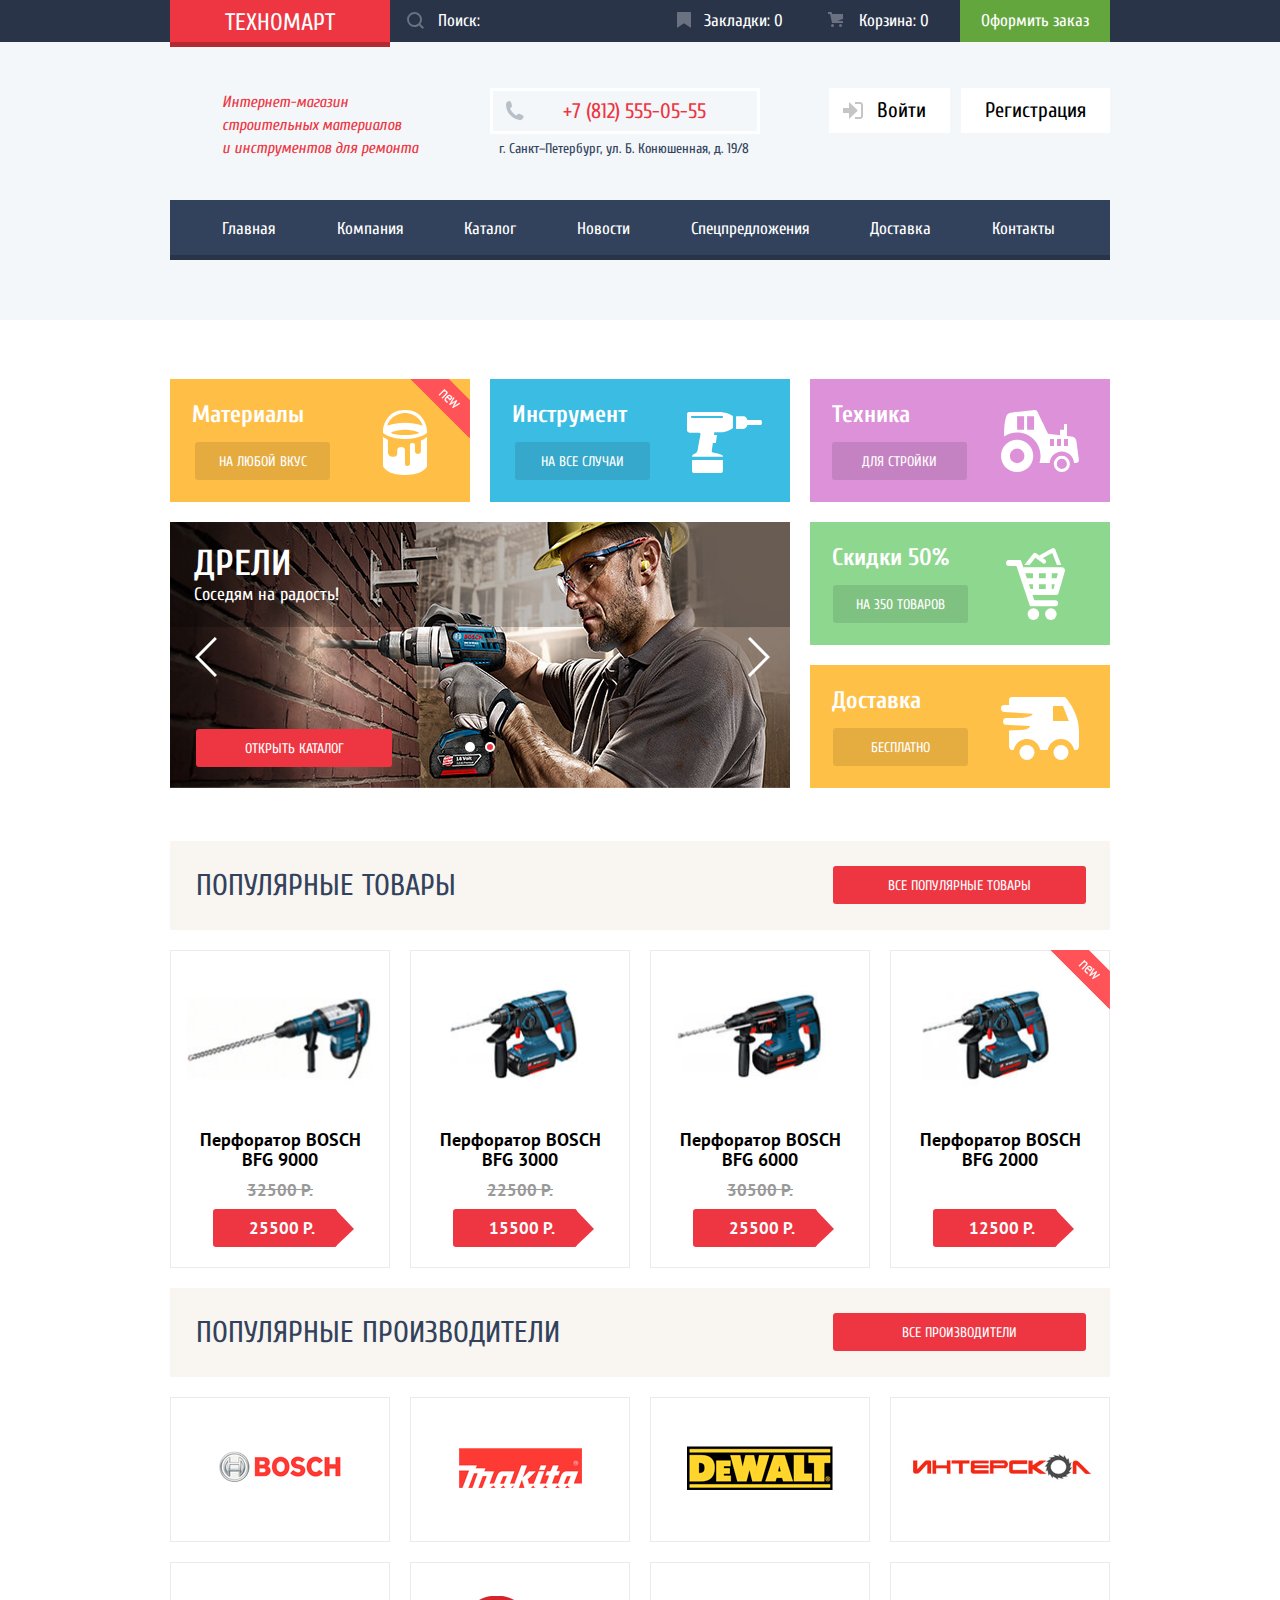
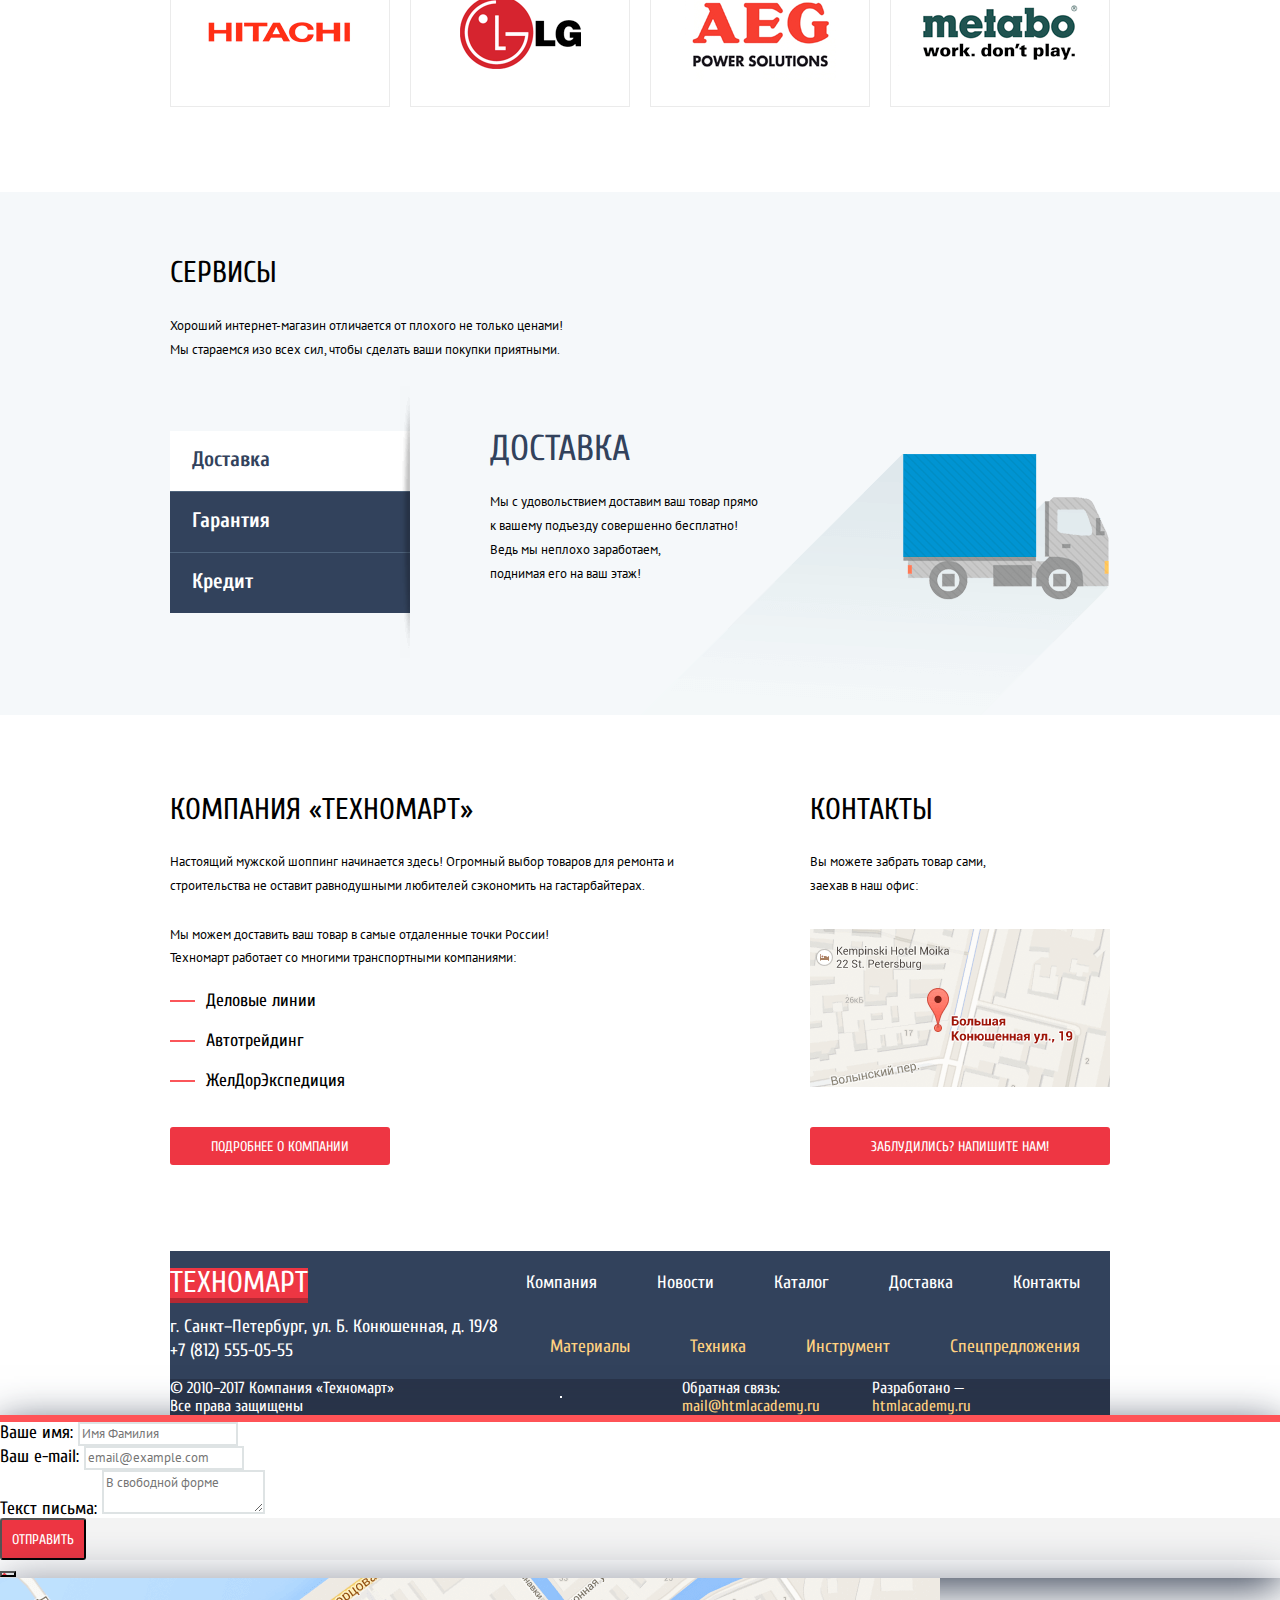
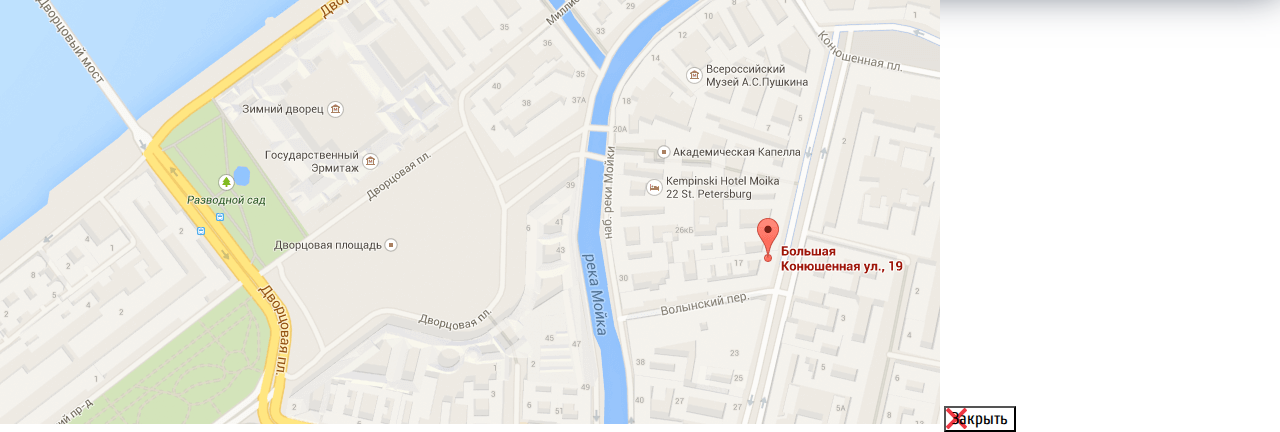
==== commit e709cea6: "Доработал сетку основного содержимого главной страницы "Техномарт"" ====
--- a/index.html
+++ b/index.html
@@ -82,192 +82,188 @@
     </div>
   </header>
 
-  <main class="container">
+  <main>
     <section class="goods-and-services">
-      <h2 class="visually-hidden">Товары и услуги</h2>
-      <div class="goods">
-        <div class="goods-and-services-item fabric">
-          <h3 class="goods-and-services-item-title">Материалы</h3>
-          <a href="#" class="goods-and-services-btn">На любой вкус</a>
-          <span class="item-latest">
-            <strong class="visually-hidden">Новинка</strong>
-          </span>
-        </div>
-        <div class="goods-and-services-item instrument">
-          <h3 class="goods-and-services-item-title">Инструмент</h3>
-          <a href="#" class="goods-and-services-btn">На все случаи</a>
-        </div>
-        <div class="goods-and-services-item equipment">
-          <h3 class="goods-and-services-item-title">Техника</h3>
-          <a href="#" class="goods-and-services-btn">Для стройки</a>
-        </div>
-      </div>
-      <div class="slider-and-services">
-        <div class="slider">
-          <input class="visually-hidden" type="radio" id="punchers" name="slider-toggle">
-          <input class="visually-hidden" type="radio" id="drills" name="slider-toggle" checked>
-          <div class="slider-controls">
-            <label class="slider-controls-item slider-controls-punchers" for="punchers">
-              <span class="visually-hidden">Перфораторы</span>
-            </label>
-            <label class="slider-controls-item slider-controls-drills" for="drills">
-              <span class="visually-hidden">Дрели</span>
-            </label>
-          </div>
-          <div class="slider-switches">
-            <label class="slider-switch slider-switch-previous" for="drills">
-              <span class="visually-hidden">Предыдущий слайд</span>
-            </label>
-            <label class="slider-switch slider-switch-next" for="punchers">
-              <span class="visually-hidden">Следующий слайд</span>
-            </label>
-          </div>
-          <ul class="slider-list">
-            <li class="slider-item slider-item-punchers">
-              <h3 class="slide-title">Перфораторы</h3>
-              <b class="slide-slogan">Настоящие мужские игрушки</b>
-              <a class="btn slide-button" href="catalog.html">Открыть каталог</a>
-            </li>
-            <li class="slider-item slider-item-drills">
-              <h3 class="slide-title">Дрели</h3>
-              <b class="slide-slogan">Соседям на радость!</b>
-              <a class="btn slide-button" href="catalog.html">Открыть каталог</a>
-            </li>
-          </ul>
-        </div>
-        <div class="services">
-          <div class="goods-and-services-item discounts">
-            <h3 class="goods-and-services-item-title">Скидки 50%</h3>
-            <a href="#" class="goods-and-services-btn">На 350 товаров</a>
-          </div>
-          <div class="goods-and-services-item delivery">
-            <h3 class="goods-and-services-item-title">Доставка</h3>
-            <a href="#" class="goods-and-services-btn">Бесплатно</a>
+      <div class="container">
+        <h2 class="visually-hidden">Товары и услуги</h2>
+        <div class="goods">
+          <div class="goods-and-services-item fabric">
+            <h3 class="goods-and-services-item-title">Материалы</h3>
+            <a href="#" class="goods-and-services-btn">На любой вкус</a>
+            <div class="flag flag-new">
+              <span class="visually-hidden">Новинка</span>
+            </div>
+          </div>
+          <div class="goods-and-services-item instrument">
+            <h3 class="goods-and-services-item-title">Инструмент</h3>
+            <a href="#" class="goods-and-services-btn">На все случаи</a>
+          </div>
+          <div class="goods-and-services-item equipment">
+            <h3 class="goods-and-services-item-title">Техника</h3>
+            <a href="#" class="goods-and-services-btn">Для стройки</a>
+          </div>
+        </div>
+        <div class="slider-and-services">
+          <div class="slider">
+            <input class="visually-hidden" type="radio" id="punchers" name="slider-toggle">
+            <input class="visually-hidden" type="radio" id="drills" name="slider-toggle" checked>
+            <div class="slider-controls">
+              <label class="slider-controls-item slider-controls-punchers" for="punchers">
+                <span class="visually-hidden">Перфораторы</span>
+              </label>
+              <label class="slider-controls-item slider-controls-drills" for="drills">
+                <span class="visually-hidden">Дрели</span>
+              </label>
+            </div>
+            <div class="slider-switches">
+              <label class="slider-switch slider-switch-previous" for="drills">
+                <span class="visually-hidden">Предыдущий слайд</span>
+              </label>
+              <label class="slider-switch slider-switch-next" for="punchers">
+                <span class="visually-hidden">Следующий слайд</span>
+              </label>
+            </div>
+            <ul class="slider-list">
+              <li class="slider-item slider-item-punchers">
+                <h3 class="slide-title">Перфораторы</h3>
+                <b class="slide-slogan">Настоящие мужские игрушки</b>
+                <a class="btn slide-button" href="catalog.html">Открыть каталог</a>
+              </li>
+              <li class="slider-item slider-item-drills">
+                <h3 class="slide-title">Дрели</h3>
+                <b class="slide-slogan">Соседям на радость!</b>
+                <a class="btn slide-button" href="catalog.html">Открыть каталог</a>
+              </li>
+            </ul>
+          </div>
+          <div class="services">
+            <div class="goods-and-services-item discounts">
+              <h3 class="goods-and-services-item-title">Скидки 50%</h3>
+              <a href="#" class="goods-and-services-btn">На 350 товаров</a>
+            </div>
+            <div class="goods-and-services-item delivery">
+              <h3 class="goods-and-services-item-title">Доставка</h3>
+              <a href="#" class="goods-and-services-btn">Бесплатно</a>
+            </div>
           </div>
         </div>
       </div>
     </section>
     <div class="popular">
-      <section class="popular-goods">
-        <div class="popular-header">
-          <h2 class="popular-header-title">Популярные товары</h2>
-          <a href="#" class="btn popular-all">Все популярные товары</a>
-        </div>
-        <ul class="goods-list">
-          <li class="goods-item">
-            <div class="goods-item-label">
-              <img src="img/power-drill-1.jpg" width="184" height="163" alt="Перфоратор BOSCH BFG 9000">
-            </div>
-            <div class="goods-buy-window">
-              <a class="goods-purchase buy-btn" href="#">Купить</a>
-              <a class="goods-purchase to-bookmarks-btn" href="#">В закладки</a>
-            </div>
-            <div class="goods-item-body">
-              <h3 class="goods-item-title">Перфоратор BOSCH BFG 9000</h3>
-              <del class="item-old-price">32500 Р.</del>
-              <b class="item-price">25500 Р.</b>
-            </div>
-          </li>
-          <li class="goods-item">
-            <div class="goods-item-label">
-              <img src="img/power-drill-2.jpg" width="184" height="163" alt="Перфоратор BOSCH BFG 3000">
-            </div>
-            <div class="goods-buy-window">
-              <a class="goods-purchase buy-btn" href="#">Купить</a>
-              <a class="goods-purchase to-bookmarks-btn" href="#">В закладки</a>
-            </div>
-            <div class="goods-item-body">
-              <h3 class="goods-item-title">Перфоратор BOSCH BFG 3000</h3>
-              <del class="item-old-price">22500 Р.</del>
-              <b class="item-price">15500 Р.</b>
-            </div>
-          </li>
-          <li class="goods-item">
-            <div class="goods-item-label">
-              <img src="img/power-drill-3.jpg" width="184" height="163" alt="Перфоратор BOSCH BFG 6000">
-            </div>
-            <div class="goods-buy-window">
-              <a class="goods-purchase buy-btn" href="#">Купить</a>
-              <a class="goods-purchase to-bookmarks-btn" href="#">В закладки</a>
-            </div>
-            <div class="goods-item-body">
-              <h3 class="goods-item-title">Перфоратор BOSCH BFG 6000</h3>
-              <del class="item-old-price">30500 Р.</del>
-              <b class="item-price">25500 Р.</b>
-            </div>
-          </li>
-          <li class="goods-item">
-            <span class="item-latest">
-              <strong class="visually-hidden">Новинка</strong>
-            </span>
-            <div class="goods-item-label">
-              <img src="img/power-drill-4.jpg" width="184" height="163" alt="Перфоратор BOSCH BFG 2000">
-            </div>
-            <div class="goods-buy-window">
-              <a class="goods-purchase buy-btn" href="#">Купить</a>
-              <a class="goods-purchase to-bookmarks-btn" href="#">В закладки</a>
-            </div>
-            <div class="goods-item-body">
-              <h3 class="goods-item-title">Перфоратор BOSCH BFG 2000</h3>
-              <b class="item-price">12500 Р.</b>
-            </div>
-          </li>
-        </ul>
-      </section>
-      <section class="popular-brand-name">
-        <div class="popular-header">
-          <h2 class="popular-header-title">Популярные производители</h2>
-          <a href="#" class="btn popular-all">Все производители</a>
-        </div>
-        <ul class="brand-name-list">
-          <li class="brand-name-item">
-            <a href="#">
-              <img src="img/brand-item-1.png" width="126" height="37" alt="Bosch">
-            </a>
-          </li>
-          <li class="brand-name-item">
-            <a href="#">
-              <img src="img/brand-item-2.png" width="123" height="40" alt="Makita">
-            </a>
-          </li>
-          <li class="brand-name-item">
-            <a href="#">
-              <img src="img/brand-item-3.png" width="146" height="44" alt="DeWALT">
-            </a>
-          </li>
-          <li class="brand-name-item">
-            <a href="#">
-              <img src="img/brand-item-4.png" width="184" height="32" alt="Интерскол">
-            </a>
-          </li>
-          <li class="brand-name-item">
-            <a href="#">
-              <img src="img/brand-item-5.png" width="169" height="31" alt="Hitachi">
-            </a>
-          </li>
-          <li class="brand-name-item">
-            <a href="#">
-              <img src="img/brand-item-6.png" width="121" height="73" alt="LG">
-            </a>
-          </li>
-          <li class="brand-name-item">
-            <a href="#">
-              <img src="img/brand-item-7.png" width="151" height="96" alt="AEG">
-            </a>
-          </li>
-          <li class="brand-name-item">
-            <a href="#">
-              <img src="img/brand-item-8.png" width="204" height="69" alt="Metabo">
-            </a>
-          </li>
-        </ul>
-      </section>
+      <div class="container">
+        <section class="popular-goods">
+          <div class="popular-header">
+            <h2 class="popular-header-title">Популярные товары</h2>
+            <a href="#" class="btn popular-all">Все популярные товары</a>
+          </div>
+          <ul class="catalog-items">
+            <li class="catalog-item">
+              <div class="image">
+                <img src="img/catalog-product-1.jpg" width="218" height="168" alt="Перфоратор BOSCH BFG 9000">
+              </div>
+              <div class="actions">
+                <a class="buy" href="#">Купить</a>
+                <a class="bookmark" href="#">В закладки</a>
+              </div>
+              <h3 class="title">Перфоратор BOSCH BFG 9000</h3>
+              <del class="discount">32500 Р.</del>
+              <b class="price">25500 Р.</b>
+            </li>
+            <li class="catalog-item">
+              <div class="image">
+                <img src="img/catalog-product-2.jpg" width="218" height="168" alt="Перфоратор BOSCH BFG 3000">
+              </div>
+              <div class="actions">
+                <a class="buy" href="#">Купить</a>
+                <a class="bookmark" href="#">В закладки</a>
+              </div>
+              <h3 class="title">Перфоратор BOSCH BFG 3000</h3>
+              <del class="discount">22500 Р.</del>
+              <b class="price">15500 Р.</b>
+            </li>
+            <li class="catalog-item">
+              <div class="image">
+                <img src="img/catalog-product-3.jpg" width="218" height="168" alt="Перфоратор BOSCH BFG 6000">
+              </div>
+              <div class="actions">
+                <a class="buy" href="#">Купить</a>
+                <a class="bookmark" href="#">В закладки</a>
+              </div>
+              <h3 class="title">Перфоратор BOSCH BFG 6000</h3>
+              <del class="discount">30500 Р.</del>
+              <b class="price">25500 Р.</b>
+            </li>
+            <li class="catalog-item">
+              <div class="flag flag-new">
+                <span class="visually-hidden">Новинка</span>
+              </div>
+              <div class="image">
+                <img src="img/catalog-product-4.jpg" width="218" height="168" alt="Перфоратор BOSCH BFG 2000">
+              </div>
+              <div class="actions">
+                <a class="buy" href="#">Купить</a>
+                <a class="bookmark" href="#">В закладки</a>
+              </div>
+              <h3 class="title">Перфоратор BOSCH BFG 2000</h3>
+              <b class="price">12500 Р.</b>
+            </li>
+          </ul>
+        </section>
+        <section class="popular-brand-name">
+          <div class="popular-header">
+            <h2 class="popular-header-title">Популярные производители</h2>
+            <a href="#" class="btn popular-all">Все производители</a>
+          </div>
+          <ul class="brand-name-list">
+            <li class="brand-name-item">
+              <a href="#">
+                <img src="img/brand-item-1.png" width="126" height="37" alt="Bosch">
+              </a>
+            </li>
+            <li class="brand-name-item">
+              <a href="#">
+                <img src="img/brand-item-2.png" width="123" height="40" alt="Makita">
+              </a>
+            </li>
+            <li class="brand-name-item">
+              <a href="#">
+                <img src="img/brand-item-3.png" width="146" height="44" alt="DeWALT">
+              </a>
+            </li>
+            <li class="brand-name-item">
+              <a href="#">
+                <img src="img/brand-item-4.png" width="184" height="32" alt="Интерскол">
+              </a>
+            </li>
+            <li class="brand-name-item">
+              <a href="#">
+                <img src="img/brand-item-5.png" width="169" height="31" alt="Hitachi">
+              </a>
+            </li>
+            <li class="brand-name-item">
+              <a href="#">
+                <img src="img/brand-item-6.png" width="121" height="73" alt="LG">
+              </a>
+            </li>
+            <li class="brand-name-item">
+              <a href="#">
+                <img src="img/brand-item-7.png" width="151" height="96" alt="AEG">
+              </a>
+            </li>
+            <li class="brand-name-item">
+              <a href="#">
+                <img src="img/brand-item-8.png" width="204" height="69" alt="Metabo">
+              </a>
+            </li>
+          </ul>
+        </section>
+      </div>
     </div>
     <section class="service">
-      <h2 class="service-title">Сервисы</h2>
-      <p class="page-content service-slogan">Хороший интернет-магазин отличается от плохого не только ценами! Мы стараемся изо всех сил, чтобы сделать ваши покупки приятными.</p>
-      <div class="service-panel">
-        <div class="service-panel-list">
+      <div class="container">
+        <h2 class="service-title">Сервисы</h2>
+        <p class="page-content service-slogan">Хороший интернет-магазин отличается от плохого не только ценами! Мы стараемся изо всех сил, чтобы сделать ваши покупки приятными.</p>
+        <div class="service-panel">
           <input class="visually-hidden" type="radio" id="delivery" name="service-toggle" checked>
           <input class="visually-hidden" type="radio" id="guarantee" name="service-toggle">
           <input class="visually-hidden" type="radio" id="credit" name="service-toggle">
@@ -276,42 +272,44 @@
             <label class="service-item service-item-guarantee" for="guarantee">Гарантия</label>
             <label class="service-item service-item-credit" for="credit">Кредит</label>
           </div>
-        </div>
-        <div class="service-description">
-          <div class="service-description-item service-delivery-description">
-            <h3 class="service-description-title">Доставка</h3>
-            <p class="page-content">Мы с удовольствием доставим ваш товар прямо<br>к вашему подъезду совершенно бесплатно! Ведь мы неплохо заработаем,<br>поднимая его на ваш этаж!</p>
-          </div>
-          <div class="service-description-item service-guarantee-description">
-            <h3 class="service-description-title">Гарантия</h3>
-            <p class="page-content">Если купленный у нас товар поломается или заискрит,<br>а также в случае пожара, спровоцированного его возгаранием, вы всегда можете быть уверены в нашей гарантии. Мы обменяем сгоревший товар на новый.<br>Дом уж восстановите как-нибудь сами.
-            </p>
-          </div>
-          <div class="service-description-item service-credit-description">
-            <h3 class="service-description-title">Кредит</h3>
-            <p class="page-content">Залезть в долговую яму стало проще!<br>Кредитные консультанты придут вам на помощь.</p>
-            <a class="btn services-description-link" href="#">Отправить заявку</a>
+          <div class="service-description">
+            <div class="service-description-item service-delivery-description">
+              <h3 class="service-description-title">Доставка</h3>
+              <p class="page-content">Мы с удовольствием доставим ваш товар прямо<br>к вашему подъезду совершенно бесплатно! Ведь мы неплохо заработаем,<br>поднимая его на ваш этаж!</p>
+            </div>
+            <div class="service-description-item service-guarantee-description">
+              <h3 class="service-description-title">Гарантия</h3>
+              <p class="page-content">Если купленный у нас товар поломается или заискрит,<br>а также в случае пожара, спровоцированного его возгаранием, вы всегда можете быть уверены в нашей гарантии. Мы обменяем сгоревший товар на новый.<br>Дом уж восстановите как-нибудь сами.
+              </p>
+            </div>
+            <div class="service-description-item service-credit-description">
+              <h3 class="service-description-title">Кредит</h3>
+              <p class="page-content">Залезть в долговую яму стало проще!<br>Кредитные консультанты придут вам на помощь.</p>
+              <a class="btn services-description-link" href="#">Отправить заявку</a>
+            </div>
           </div>
         </div>
       </div>
     </section>
     <section class="about-us">
-      <div class="about-us-company">
-        <h2 class="about-us-title">Компания «Техномарт»</h2>
-        <p class="page-content">Настоящий мужской шоппинг начинается здесь! Огромный выбор товаров для ремонта и строительства не оставит равнодушными любителей сэкономить на гастарбайтерах.</p>
-        <p class="page-content">Мы можем доставить ваш товар в самые отдаленные точки России! Техномарт работает со многими транспортными компаниями: </p>
-        <ul class="transport-companies-list">
-          <li class="transport-companies-item">Деловые линии</li>
-          <li class="transport-companies-item">Автотрейдинг</li>
-          <li class="transport-companies-item">ЖелДорЭкспедиция</li>
-        </ul>
-        <a href="#" class="btn about-us-btn">Подробнее о компании</a>
-      </div>
-      <div class="about-us-contacts">
-        <h2 class="about-us-title">Контакты</h2>
-        <p class="page-content">Вы можете забрать товар сами, заехав в наш офис:</p>
-        <img src="img/map-small.png" width="300" height="158" alt="Большая конюшенная ул., 19">
-        <a href="#" class="btn about-us-btn">Заблудились? Напишите нам!</a>
+      <div class="container">
+        <div class="about-us-company">
+          <h2 class="about-us-title">Компания «Техномарт»</h2>
+          <p class="page-content">Настоящий мужской шоппинг начинается здесь! Огромный выбор товаров для ремонта и строительства не оставит равнодушными любителей сэкономить на гастарбайтерах.</p>
+          <p class="page-content">Мы можем доставить ваш товар в самые отдаленные точки России! Техномарт работает со многими транспортными компаниями: </p>
+          <ul class="transport-companies-list">
+            <li class="transport-companies-item">Деловые линии</li>
+            <li class="transport-companies-item">Автотрейдинг</li>
+            <li class="transport-companies-item">ЖелДорЭкспедиция</li>
+          </ul>
+          <a href="#" class="btn about-us-btn">Подробнее о компании</a>
+        </div>
+        <div class="about-us-contacts">
+          <h2 class="about-us-title">Контакты</h2>
+          <p class="page-content">Вы можете забрать товар сами, заехав в наш офис:</p>
+          <img src="img/map-small.png" width="300" height="158" alt="Большая конюшенная ул., 19">
+          <a href="#" class="btn about-us-btn">Заблудились? Напишите нам!</a>
+        </div>
       </div>
     </section>
   </main>
--- a/css/style.css
+++ b/css/style.css
@@ -24,9 +24,7 @@
   height: auto;
 }
 
-.visually-hidden:not(:focus):not(:active),
-input[type='checkbox'].visually-hidden,
-input[type='radio'].visually-hidden {
+.visually-hidden:not(:focus):not(:active), input[type='checkbox'].visually-hidden, input[type='radio'].visually-hidden {
   position: absolute;
 
   overflow: hidden;
@@ -53,7 +51,7 @@
 .btn {
   display: block;
 
-  padding: 10px;
+  padding: 11px 10px 9px;
 
   text-align: center;
   white-space: nowrap;
@@ -88,7 +86,7 @@
   margin-bottom: 20px;
 }
 
-.main-header > .container {
+.main-header>.container {
   padding-bottom: 60px;
 }
 
@@ -183,19 +181,17 @@
   fill: #fff;
 }
 
-input[type='search']:hover + .search-button svg {
+input[type='search']:hover+.search-button svg {
   opacity: 1;
 }
 
-input[type='search']:focus + .search-button svg {
+input[type='search']:focus+.search-button svg {
   opacity: 1;
 
   fill: #ee3643;
 }
 
-.main-header-bookmarks,
-.main-header-basket,
-.main-header-сheckout {
+.main-header-bookmarks, .main-header-basket, .main-header-сheckout {
   display: block;
 
   width: 150px;
@@ -274,12 +270,11 @@
   background-color: #63a63e;
 }
 
-.main-header-bookmarks:hover,
-.main-header-basket:hover {
+.main-header-bookmarks:hover, .main-header-basket:hover {
   background-color: #212a3a;
 }
 
-.catalog-page  .main-header-basket:hover {
+.catalog-page .main-header-basket:hover {
   background-color: #ee3643;
 }
 
@@ -287,8 +282,7 @@
   background-color: #5fbb2d;
 }
 
-.main-header-bookmarks:active,
-.main-header-basket:active {
+.main-header-bookmarks:active, .main-header-basket:active {
   color: rgba(255, 255, 255, .6);
   background-color: #161d29;
 }
@@ -305,7 +299,7 @@
 .main-header-middle {
   display: flex;
   align-items: flex-start;
-align-items: flex-start;
+  align-items: flex-start;
   justify-content: space-between;
 
   padding-bottom: 36px;
@@ -388,11 +382,13 @@
 }
 
 .user-authorization {
-  width: 300px;;
+  width: 300px;
+  ;
 }
 
 .main-header-login-form {
-  width: 300px;;
+  width: 300px;
+  ;
 }
 
 .main-header-login-form a {
@@ -536,8 +532,7 @@
   background-color: transparent;
 }
 
-.main-header-login-form a:active,
-.user-authorization-info a:active {
+.main-header-login-form a:active, .user-authorization-info a:active {
   color: rgba(0, 0, 0, .3);
 }
 
@@ -556,8 +551,8 @@
 .user-authorization-links a:hover {
   color: #ee3643;
 }
-.user-authorization-info .user-name:active,
-.user-authorization-links a:active {
+
+.user-authorization-info .user-name:active, .user-authorization-links a:active {
   color: rgba(0, 0, 0, .3);
 }
 
@@ -630,23 +625,28 @@
   background-repeat: no-repeat;
 }
 
-.item-latest {
-  position: absolute;
-  top: 0;
-  right: 0;
-
-  width: 60px;
-  height: 59px;
-
-  background-image: url('../img/latest.png');
-}
-
 .goods .fabric {
   position: relative;
 
   background-color: #ffbf47;
   background-image: url('../img/icon-1.svg');
   background-position: 213px 31px;
+}
+
+.fabric .flag {
+  position: absolute;
+  z-index: 20;
+  top: 0;
+  right: 0;
+
+  overflow: hidden;
+
+  width: 60px;
+  height: 60px;
+}
+
+.flag-new {
+  background: url("../img/new-flag.png") no-repeat 0 0;
 }
 
 .goods .instrument {
@@ -687,8 +687,7 @@
   line-height: 18px;
 }
 
-.fabric a,
-.instrument a {
+.fabric a, .instrument a {
   margin-left: 3px;
 }
 
@@ -805,13 +804,11 @@
   background-color: #fff;
 }
 
-#punchers:checked ~ .slider-list .slider-item-punchers,
-#drills:checked ~ .slider-list .slider-item-drills {
+#punchers:checked~.slider-list .slider-item-punchers, #drills:checked~.slider-list .slider-item-drills {
   display: block;
 }
 
-#punchers:checked ~ .slider-controls .slider-controls-punchers,
-#drills:checked ~ .slider-controls .slider-controls-drills {
+#punchers:checked~.slider-controls .slider-controls-punchers, #drills:checked~.slider-controls .slider-controls-drills {
   background-color: #ee3643;
 }
 
@@ -850,13 +847,16 @@
 }
 
 .popular {
-  margin-bottom: 85px;
+  margin-bottom: 65px;
 }
 
 .popular-header {
   display: flex;
   align-items: center;
   justify-content: space-between;
+
+  margin-bottom: 20px;
+  padding: 25px 24px 26px 29px;
 
   background-color: #f9f5f0;
 }
@@ -873,104 +873,233 @@
   line-height: 30px;
 }
 
-.goods-list {
+.popular-header:last-of-type h2 {
+  margin-bottom: -1px;
+  margin-left: -3px;
+}
+
+.popular-header a {
+  width: 253px;
+}
+
+.catalog-items {
   display: flex;
   flex-wrap: wrap;
-  justify-content: space-between;
+  justify-content: flex-start;
 
   margin: 0;
   padding: 0;
 
   list-style: none;
-}
-
-.goods-item {
+
+  font-family: 'PT Sans', Arial, sans-serif;
+}
+
+.catalog-item {
   position: relative;
 
+  display: flex;
+  align-items: center;
+  flex-direction: column;
+  justify-content: flex-start;
+
   width: 220px;
-  margin: 20px 0;
+  height: 318px;
   margin-right: 20px;
+  margin-bottom: 20px;
+  padding: 0 20px 20px 20px;
 
   text-align: center;
 
-  border: 1px solid #eaeaea;
-
-  font-family: 'PT Sans', Arial, sans-serif;
+  border: 1px solid #ebebeb;
+
   font-weight: bold;
-}
-
-.popular-goods .goods-item:last-child {
+  line-height: 20px;
+}
+
+.catalog-item:nth-child(4n) {
   margin-right: 0;
 }
 
-.goods .goods-item:nth-child(3n) {
+.goods .catalog-item:nth-child(3n) {
   margin-right: 0;
 }
 
-.goods-item:hover,
-.brand-name-item:hover {
-  box-shadow: 0 10px 25px 0 rgba(41, 52, 73, .5);
-}
-
-.goods-item h3 {
-  margin: 0;
-
-  font-size: 18px;
-  line-height: 20px;
-}
-
-.item-old-price {
-  color: #a9a9a9;
-
-  font-size: 17px;
-  line-height: 18px;
-}
-
-.item-price {
-  color: #fff;
-  background-color: #ee3643;
-
-  font-size: 17px;
-  line-height: 18px;
-}
-
-.goods-purchase {
+.catalog-item .flag {
+  position: absolute;
+  z-index: 20;
+  top: -1px;
+  right: -1px;
+
+  overflow: hidden;
+
+  width: 60px;
+  height: 60px;
+}
+
+.catalog-item .actions {
+  display: none;
+
+  width: 218px;
+  height: 88px;
+  padding: 40px 0;
+
+  background-color: rgba(255, 255, 255, 0.9);
+  /* display: flex;
+  align-items: center;
+  flex-direction: column;
+  justify-content: center; */
+}
+
+.actions .buy, .actions .bookmark {
+  display: block;
+
+  width: 129px;
+  margin: 0 auto;
+  margin-bottom: 7px;
+  padding: 7px 0;
+
+  text-decoration: none;
   text-transform: uppercase;
 
-  font-family: 'Cuprum', Arial, sans-serif;
+  color: white;
+  border-radius: 3px;
+  background-color: #63a63e;
+
+  font-family: "Cuprum", sans-serif;
   font-size: 14px;
   font-weight: normal;
   line-height: 18px;
 }
 
-.buy-btn {
+.actions .buy {
+  position: relative;
+
+  padding: 10px 0 6px 3px;
+
   color: #fff;
   background-color: #63a63e;
   box-shadow: 0 3px 0 0 #518534;
 }
 
-.buy-btn:hover {
+.actions .buy::before {
+  position: absolute;
+  top: 10px;
+  left: 14px;
+
+  width: 15px;
+  height: 15px;
+
+  content: '';
+
+  opacity: .3;
+  background: url(../img/icon-cart.svg) no-repeat 0 0;
+}
+
+.actions .buy:hover {
   background-color: #5fbb2d;
 }
 
-.buy-btn:active {
+.actions .buy:active {
   background-color: #518534;
 }
 
-.to-bookmarks-btn {
+.actions .bookmark {
   color: #32425c;
   border: 3px solid #63a63e;
-}
-
-.to-bookmarks-btn:hover {
+  background: white;
+}
+
+.actions .bookmark:hover {
   border: 3px solid #32425c;
 }
 
-.to-bookmarks-btn:active {
+.actions .bookmark:active {
   color: rgba(50, 66, 92, .3);
   border: 3px solid #cad3d7;
 }
 
+.catalog-item .actions {
+  display: none;
+}
+
+.catalog-item:hover .actions {
+  display: block;
+}
+
+.catalog-item:hover .image {
+  display: none;
+}
+
+.catalog-item:hover .title {
+  padding-top: 80px;
+}
+
+.catalog-item .image {
+  width: 218px;
+  height: 168px;
+}
+
+.image img {
+  max-width: 100%;
+}
+
+.catalog-item .title {
+  min-height: 40px;
+  margin: 0;
+  margin-top: 11px;
+  margin-bottom: 10px;
+
+  font-size: 18px;
+  line-height: 20px;
+}
+
+.catalog-item .discount {
+  min-height: 20px;
+  margin-bottom: 9px;
+
+  text-decoration: line-through;
+
+  color: #999;
+}
+
+.catalog-item .price {
+  position: relative;
+
+  align-self: flex-start;
+
+  width: 124px;
+  margin-top: auto;
+  margin-left: 22px;
+  padding: 9px 22px;
+
+  cursor: pointer;
+  text-align: right;
+
+  color: #fff;
+  border-radius: 3px;
+  background-color: #ee3643;
+}
+
+.catalog-item .price::before {
+  position: absolute;
+  right: -17px;
+  bottom: 0;
+
+  width: 0;
+  height: 0;
+
+  content: "";
+
+  border-top: 20px solid transparent;
+  border-bottom: 18px solid transparent;
+  border-left: 19px solid #ee3643;
+}
+
+.catalog-item:hover, .brand-name-item:hover {
+  box-shadow: 0 10px 25px 0 rgba(41, 52, 73, .5);
+}
+
 .popular-brand-name .brand-name-list {
   display: flex;
   flex-wrap: wrap;
@@ -986,9 +1115,11 @@
   display: flex;
 
   width: 220px;
-  height: 144px;
-  margin-top: 20px;
+  height: 145px;
   margin-right: 20px;
+  margin-bottom: 20px;
+
+  border: 1px solid #ebebeb;
 }
 
 .brand-name-item a {
@@ -1005,15 +1136,13 @@
 }
 
 .service {
-  margin-bottom: 80px;
-
   background-color: #f5f8fa;
 }
 
-.service h2,
-.about-us h2 {
-  margin: 0;
-  margin-bottom: 35px;
+.service h2 {
+  margin: 0;
+  padding-top: 66px;
+  padding-bottom: 26px;
 
   text-transform: uppercase;
 
@@ -1022,9 +1151,14 @@
   line-height: 30px;
 }
 
+.service .service-slogan {
+  max-width: 400px;
+  margin: 0;
+  margin-bottom: 69px;
+}
+
 .page-content {
   margin: 0;
-  margin-bottom: 30px;
 
   text-transform: none;
 
@@ -1038,22 +1172,41 @@
   display: flex;
 }
 
-.service-panel-list {
-  width: 300px;
-  margin-right: 20px;
-}
-
 .services-list {
+  position: relative;
+
   display: flex;
   flex-direction: column;
 }
 
+.services-list::after {
+  position: absolute;
+  top: -45px;
+  right: 0;
+
+  width: 10px;
+  height: 272px;
+
+  content: '';
+
+  background: url('../img/option-shadow.png') no-repeat;
+}
+
 .service-item {
+  width: 240px;
+  padding-top: 13px;
+  padding-bottom: 17px;
+  padding-left: 22px;
+
+  cursor: pointer;
+
   color: #fff;
   border-bottom: 1px solid #4e637c;
   background-color: #32425c;
 
+  font-family: 'Cuprum', Arial, sans-serif;
   font-size: 21px;
+  font-weight: bold;
   line-height: 30px;
 }
 
@@ -1066,9 +1219,24 @@
   background-color: #293449;
 }
 
+#delivery:checked~.services-list .service-item-delivery, #guarantee:checked~.services-list .service-item-guarantee, #credit:checked~.services-list .service-item-credit {
+  color: #32425c;
+  background-color: #fff;
+}
+
+.service-description {
+  height: 284px;
+}
+
+.service-description-item {
+  width: 700px;
+  min-height: 284px;
+  padding-left: 80px;
+}
+
 .service-description-item h3 {
   margin: 0;
-  margin-bottom: 30px;
+  margin-bottom: 23px;
 
   text-transform: uppercase;
 
@@ -1079,61 +1247,137 @@
   line-height: 36px;
 }
 
+.service-delivery-description p {
+  max-width: 277px;
+}
+
+.service-guarantee-description p {
+  max-width: 375px;
+}
+
+.service-credit-description p {
+  max-width: 280px;
+}
+
+.services-description-link {
+  max-width: 195px;
+}
+
 .service-delivery-description {
   background-image: url('../img/option-item-1.png');
   background-repeat: no-repeat;
+  background-position: 231px 23px;
 }
 
 .service-guarantee-description {
   background-image: url('../img/option-item-2.png');
   background-repeat: no-repeat;
+  background-position: 231px 23px;
 }
 
 .service-credit-description {
   background-image: url('../img/option-item-3.png');
   background-repeat: no-repeat;
+  background-position: 231px 23px;
+}
+
+.service-description-item {
+  display: none;
+}
+
+#delivery:checked~.service-description .service-delivery-description, #guarantee:checked~.service-description .service-guarantee-description, #credit:checked~.service-description .service-credit-description {
+  display: block;
 }
 
 .about-us {
-  display: flex;
-
   margin-bottom: 86px;
-}
-
-.about-us-company {
-  width: 620px;
-  margin-right: 20px;
+  padding-top: 80px;
+}
+
+.about-us .container {
+  display: flex;
+  justify-content: space-between;
+}
+
+.about-us h2 {
+  margin: 0;
+  padding-bottom: 25px;
+
+  text-transform: uppercase;
+
+  font-size: 30px;
+  font-weight: normal;
+  line-height: 30px;
+}
+
+.about-us-company .page-content:first-of-type {
+  max-width: 525px;
+  margin-bottom: 25px;
+}
+
+.about-us-company .page-content:last-of-type {
+  max-width: 390px;
+
+  line-height: 23px;
 }
 
 .about-us-company p:last-of-type {
-  margin-bottom: 25px;
+  margin-bottom: 22px;
 }
 
 .transport-companies-list {
   margin: 0;
-  margin-bottom: 35px;
+  margin-bottom: 16px;
   padding: 0;
 
   list-style: none;
 }
 
 .transport-companies-item {
-  margin-bottom: 20px;
+  position: relative;
+
+  padding-bottom: 20px;
+  padding-left: 36px;
 
   font-size: 18px;
   font-weight: normal;
   line-height: 20px;
 }
 
-.transport-companies-item:last-child {
-  margin-bottom: 0;
+.transport-companies-item::before {
+  position: absolute;
+  top: 9px;
+  left: 0;
+
+  display: block;
+
+  width: 25px;
+  height: 2px;
+
+  content: '';
+
+  background-color: #fb565a;
+}
+
+.about-us-company .about-us-btn {
+  max-width: 220px;
+}
+
+.about-us-contacts .about-us-btn {
+  width: 100%;
+  margin-top: auto;
+
+  text-align: center;
+}
+
+.about-us-contacts .page-content {
+  max-width: 185px;
+  margin-bottom: 31px;
 }
 
 .about-us-contacts img {
-  margin-bottom: 40px;
-}
-
-
+  padding-bottom: 36px;
+}
 
 .main-footer-top {
   background-color: #32425c;
@@ -1185,8 +1429,7 @@
   line-height: 24px;
 }
 
-.footer-nav a,
-.secondary-nav a {
+.footer-nav a, .secondary-nav a {
   display: block;
 
   padding: 20px 30px;
@@ -1205,13 +1448,11 @@
   color: #ffd180;
 }
 
-.footer-nav-item a:hover,
-.secondary-nav-item a:hover {
+.footer-nav-item a:hover, .secondary-nav-item a:hover {
   text-decoration: underline;
 }
 
-.footer-nav-item a:active,
-.secondary-nav-item a:active {
+.footer-nav-item a:active, .secondary-nav-item a:active {
   text-decoration: none;
 
   opacity: .5;
@@ -1230,9 +1471,7 @@
   background-color: #293449;
 }
 
-.footer-copyright,
-.footer-feedback,
-.footer-developed {
+.footer-copyright, .footer-feedback, .footer-developed {
   margin: 0;
 
   color: #fff;
@@ -1268,8 +1507,7 @@
   background-position: center;
 }
 
-.footer-social a:hover,
-.footer-social a:active {
+.footer-social a:hover, .footer-social a:active {
   background-color: #ee3643;
 }
 
@@ -1294,18 +1532,15 @@
   max-width: 110px;
 }
 
-.footer-feedback a,
-.footer-developed a {
+.footer-feedback a, .footer-developed a {
   color: #ffd180;
 }
 
-.footer-feedback a:hover,
-.footer-developed a:hover {
+.footer-feedback a:hover, .footer-developed a:hover {
   text-decoration: underline;
 }
 
-.footer-feedback a:active,
-.footer-developed a:active {
+.footer-feedback a:active, .footer-developed a:active {
   text-decoration: none;
 
   color: #ee3643;
@@ -1320,8 +1555,7 @@
   line-height: 18px;
 }
 
-.feedback input,
-.feedback textarea {
+.feedback input, .feedback textarea {
   border: 2px solid #dee3e4;
   background-color: #fff;
 
@@ -1334,8 +1568,7 @@
   border: 2px solid #b5b5b5;
 }
 
-.feedback input:focus,
-.feedback textarea:focus {
+.feedback input:focus, .feedback textarea:focus {
   border: 2px solid #ee3643;
   outline: none;
 }
@@ -1449,14 +1682,12 @@
   list-style: none;
 }
 
-.brands-item,
-.power-supply-item {
+.brands-item, .power-supply-item {
   font-size: 15px;
   line-height: 20px;
 }
 
-.brands-item-checkbox[type='checkbox'] + label,
-.power-supply-item-radio[type='radio'] + label {
+.brands-item-checkbox[type='checkbox']+label, .power-supply-item-radio[type='radio']+label {
   color: #000;
 
   font-size: 15px;
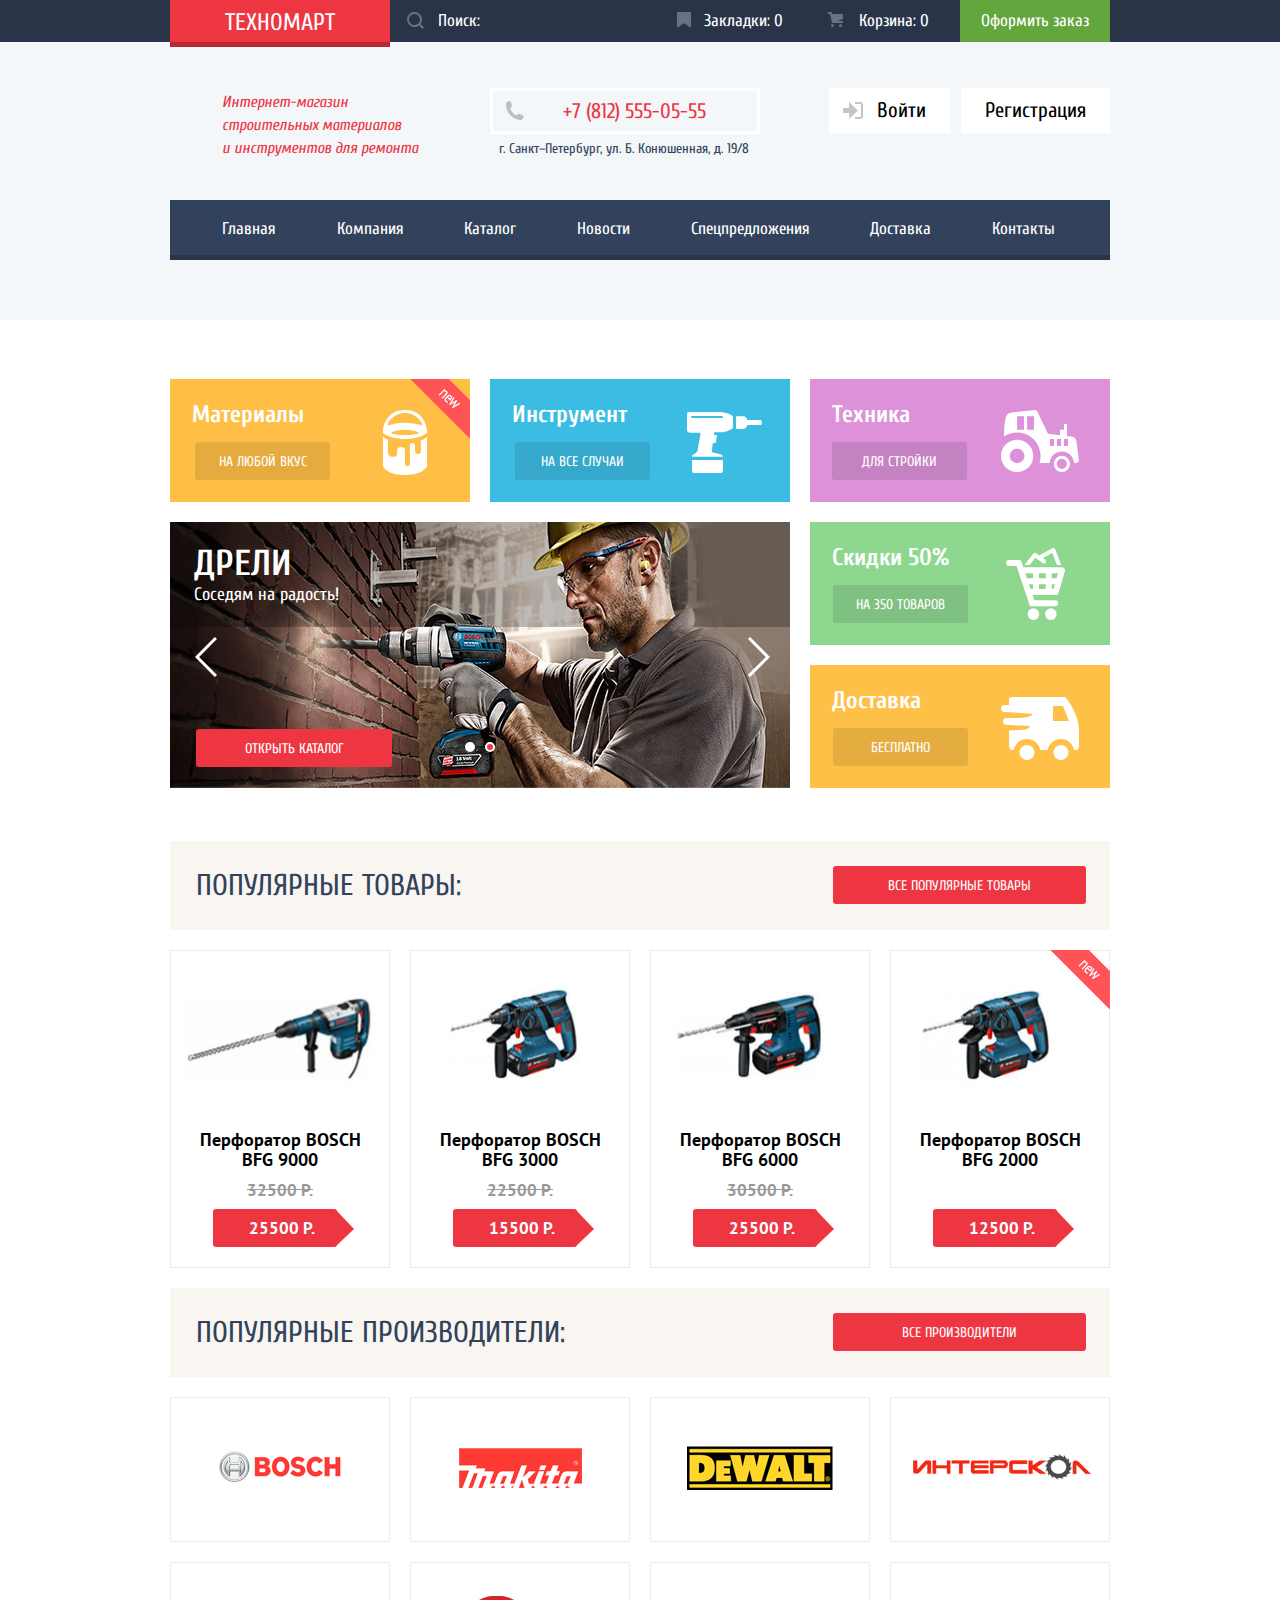
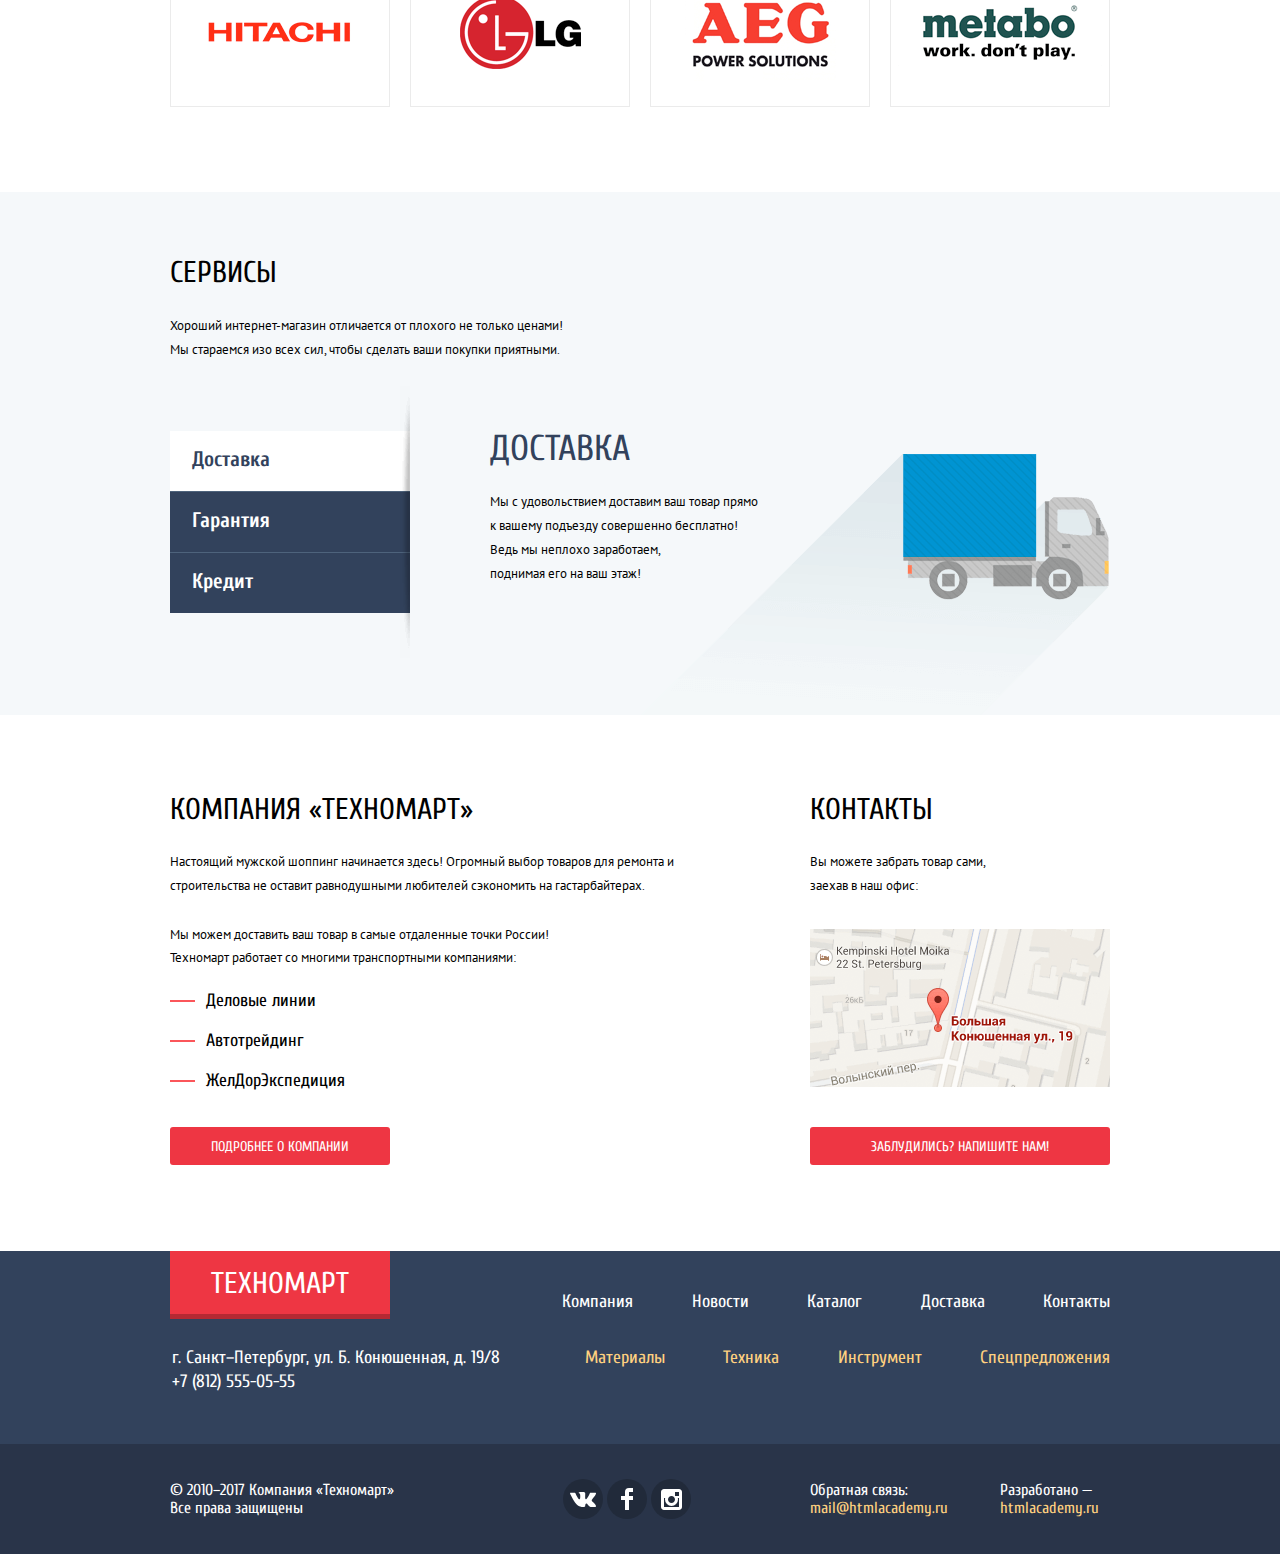
==== commit 87c5c3d7: "Оживил форму добавления товаров в корзину с помощью JavaScript" ====
--- a/index.html
+++ b/index.html
@@ -4,7 +4,8 @@
 <head>
   <meta charset="utf-8">
   <title>HTML Academy: Техномарт</title>
-  <link href="https://fonts.googleapis.com/css?family=Cuprum:400,400i,700,700i|PT+Sans:400,700&amp;subset=cyrillic" rel="stylesheet">
+  <link href="https://fonts.googleapis.com/css?family=Cuprum:400,400i,700,700i&amp;subset=cyrillic" rel="stylesheet">
+  <link href="https://fonts.googleapis.com/css?family=PT+Sans:400,700&amp;subset=cyrillic" rel="stylesheet">
   <link href="css/normalize.css" rel="stylesheet">
   <link href="css/style.css" rel="stylesheet">
 </head>
@@ -14,7 +15,7 @@
   <header class="main-header">
     <div class="main-header-top">
       <div class="container">
-        <a class="main-header-logo">Техномарт</a>
+        <a class="logo">Техномарт</a>
         <form class="site-search-form" action="https://echo.htmlacademy.ru" method="get">
           <label class="visually-hidden" for="search-field">Поиск по сайту</label>
           <input id="search-field" type="search" name="search" placeholder="Поиск:">
@@ -153,7 +154,7 @@
       <div class="container">
         <section class="popular-goods">
           <div class="popular-header">
-            <h2 class="popular-header-title">Популярные товары</h2>
+            <h2 class="popular-header-title">Популярные товары:</h2>
             <a href="#" class="btn popular-all">Все популярные товары</a>
           </div>
           <ul class="catalog-items">
@@ -211,7 +212,7 @@
         </section>
         <section class="popular-brand-name">
           <div class="popular-header">
-            <h2 class="popular-header-title">Популярные производители</h2>
+            <h2 class="popular-header-title">Популярные производители:</h2>
             <a href="#" class="btn popular-all">Все производители</a>
           </div>
           <ul class="brand-name-list">
@@ -308,18 +309,18 @@
           <h2 class="about-us-title">Контакты</h2>
           <p class="page-content">Вы можете забрать товар сами, заехав в наш офис:</p>
           <img src="img/map-small.png" width="300" height="158" alt="Большая конюшенная ул., 19">
-          <a href="#" class="btn about-us-btn">Заблудились? Напишите нам!</a>
+          <a href="feedback.html" class="btn about-us-btn feedback-btn">Заблудились? Напишите нам!</a>
         </div>
       </div>
     </section>
   </main>
 
   <footer class="main-footer">
-    <div class="container">
-      <div class="main-footer-top">
-        <div class="footer-top-left">
-          <a class="main-footer-logo">Техномарт</a>
-          <ul class="footer-nav-list footer-nav">
+    <div class="footer-wrapper">
+      <div class="container">
+        <div class="main-footer-top">
+          <a class="logo">Техномарт</a>
+          <ul class="footer-nav">
             <li class="footer-nav-item">
               <a href="#">Компания</a>
             </li>
@@ -337,9 +338,9 @@
             </li>
           </ul>
         </div>
-        <div class="footer-top-right">
+        <div class="main-footer-middle">
           <p class="footer-contacts-address">г. Санкт&ndash;Петербург, ул. Б. Конюшенная, д. 19/8 +7 (812) 555-05-55</p>
-          <ul class="footer-nav-list secondary-nav">
+          <ul class="secondary-nav">
             <li class="secondary-nav-item">
               <a href="#">Материалы</a>
             </li>
@@ -356,34 +357,28 @@
         </div>
       </div>
       <div class="main-footer-bottom">
-        <p class="footer-copyright">&copy; 2010&ndash;2017 Компания «Техномарт» Все права защищены</p>
-        <div class="footer-social">
-          <ul class="footer-social-list">
-            <li class="footer-social-item">
-              <a class="footer-social-vk" href="#">
-                <span class="visually-hidden">Вконтакте</span>
-              </a>
-            </li>
-            <li class="footer-social-item">
-              <a class="footer-social-fb" href="#">
-                <span class="visually-hidden">Фейсбук</span>
-              </a>
-            </li>
-            <li class="footer-social-item">
-              <a class="footer-social-inst" href="#">
-                <span class="visually-hidden">Инстаграм</span>
-              </a>
-            </li>
-          </ul>
-        </div>
-        <p class="footer-feedback">
-          Обратная связь:
-          <a href="mail@htmlacademy.ru">mail@htmlacademy.ru</a>
-        </p>
-        <p class="footer-developed">
-          Разработано &mdash;
-          <a href="https://htmlacademy.ru/intensive/htmlcss">htmlacademy.ru</a>
-        </p>
+        <div class="container">
+          <p class="footer-copyright">&copy; 2010&ndash;2017 Компания «Техномарт» Все права защищены</p>
+          <div class="footer-social">
+            <a class="social social-vk" href="https://vk.com/htmlacademy">
+              <span class="visually-hidden">Вконтакте</span>
+            </a>
+            <a class="social social-fb" href="https://www.facebook.com/htmlacademy">
+              <span class="visually-hidden">Фейсбук</span>
+            </a>
+            <a class="social social-inst" href="https://www.instagram.com/htmlacademy/">
+              <span class="visually-hidden">Инстаграм</span>
+            </a>
+          </div>
+          <p class="footer-feedback">
+            Обратная связь:
+            <a href="mailto:mail@htmlacademy.ru">mail@htmlacademy.ru</a>
+          </p>
+          <p class="footer-developed">
+            Разработано &mdash;
+            <a href="https://htmlacademy.ru/intensive/htmlcss">htmlacademy.ru</a>
+          </p>
+        </div>
       </div>
     </div>
   </footer>
@@ -391,31 +386,54 @@
   <section class="modal feedback">
     <h2 class="visually-hidden">Написать нам</h2>
     <form class="feedback-form" action="https://echo.htmlacademy.ru" method="post">
-      <div class="half-width">
-        <label class="feedback-form-label" for="feedback-form-name">Ваше имя:</label>
-        <input id="feedback-form-name" class="feedback-form-input" type="text" name="full-name" value="" placeholder="Имя Фамилия">
-      </div>
-      <div class="half-width">
-        <label class="feedback-form-label" for="feedback-form-email">Ваш e-mail:</label>
-        <input id="feedback-form-email" class="feedback-form-input" type="email" name="email" value="" placeholder="email@example.com">
-      </div>
-      <label class="feedback-form-label" for="feedback-form-letter-text">Текст письма:</label>
-      <textarea id="feedback-form-letter-text" class="feedback-form-input" name="letter-text" placeholder="В свободной форме"></textarea>
-      <div class="three-quarters-width">
+      <div class="feedback-content">
+        <div class="name-and-email-entry-field">
+          <div class="name-entry-field">
+            <label for="name">Ваше имя:</label>
+            <input id="name" class="feedback-form-input" type="text" name="full-name" value="" placeholder="Имя Фамилия">
+          </div>
+          <div class="email-entry-field">
+            <label for="email">Ваш e-mail:</label>
+            <input id="email" class="feedback-form-input" type="email" name="email" value="" placeholder="email@example.com">
+          </div>
+        </div>
+        <div class="multi-line-comment-entry-field">
+          <label for="multi-line-comment">Текст письма:</label>
+          <textarea id="multi-line-comment" class="write-us-form-message" name="letter" placeholder="В свободной форме"></textarea>
+        </div>
+      </div>
+      <div class="form-submission-field">
         <button class="btn" type="submit" name="send-button">Отправить</button>
       </div>
     </form>
-    <button class="modal-close-btn" type="button" name="modal-write-us-button">
+    <button class="modal-close" type="button">
+        <span class="visually-hidden">Закрыть</span>
+      </button>
+  </section>
+
+  <section class="modal modal-map">
+    <p>
+      <img src="img/big-map.png" width="940" height="447" alt="Офис компании по адресу ул. Большая Конюшенная 19/8, Санкт-Петербург">
+    </p>
+    <button class="modal-close" type="button">
       <span class="visually-hidden">Закрыть</span>
     </button>
   </section>
 
-  <section class="modal modal-map">
-    <h2 class="visually-hidden">Карта</h2>
-    <img src="img/map-large.png" width="940" height="446" alt="г. Санкт&ndash;Петербург, ул. Б. Конюшенная, д. 19/8">
-    <button class="modal-close-btn">Закрыть</button>
+  <section class="modal goods-in-the-cart">
+    <div class="goods-in-the-cart-content">
+      <h2 class="visually-hidden">Добавление товара в корзину</h2>
+      <b class="successfull-added">Товар добавлен в корзину!</b>
+    </div>
+    <div class="modal-btn">
+      <a class="btn checkout-btn" href="#">Оформить заказ</a>
+      <a class="continue-shopping-btn" href="#">Продолжить покупки</a>
+    </div>
+    <button class="modal-close"></button>
   </section>
 
+  <script type="text/javascript" src="js/script.js"></script>
+
 </body>
 
 </html>
--- a/css/style.css
+++ b/css/style.css
@@ -53,6 +53,7 @@
 
   padding: 11px 10px 9px;
 
+  cursor: pointer;
   text-align: center;
   white-space: nowrap;
   text-transform: uppercase;
@@ -83,7 +84,7 @@
 }
 
 .catalog-page .main-header {
-  margin-bottom: 20px;
+  margin-bottom: 21px;
 }
 
 .main-header>.container {
@@ -102,32 +103,40 @@
   flex-wrap: wrap;
 }
 
-.main-header-top .main-header-logo {
+.logo {
   display: block;
 
   width: 220px;
-  padding: 11px 10px 7px;
 
   text-align: center;
   vertical-align: middle;
+  white-space: nowrap;
   text-transform: uppercase;
+  word-break: normal;
 
   color: #fff;
   background-color: #ee3643;
   box-shadow: 0 5px 0 0 #b52933;
 
+  font-family: 'Cuprum', Arial, sans-serif;
+  font-weight: normal;
+}
+
+.logo:hover {
+  background-color: #ca2c37;
+  box-shadow: 0 5px 0 0 #9a212a;
+}
+
+.logo:active {
+  background-color: #ba2732;
+  box-shadow: 0 5px 0 0 #8e1e26;
+}
+
+.main-header .logo {
+  padding: 11px 10px 7px;
+
   font-size: 24px;
   line-height: 24px;
-}
-
-.main-header-top .main-header-logo:hover {
-  background-color: #ca2c37;
-  box-shadow: 0 5px 0 0 #9a212a;
-}
-
-.main-header-top .main-header-logo:active {
-  background-color: #ba2732;
-  box-shadow: 0 5px 0 0 #8e1e26;
 }
 
 .main-header form {
@@ -893,6 +902,10 @@
   list-style: none;
 
   font-family: 'PT Sans', Arial, sans-serif;
+}
+
+.goods .catalog-items {
+  margin-bottom: 32px;
 }
 
 .catalog-item {
@@ -917,7 +930,7 @@
   line-height: 20px;
 }
 
-.catalog-item:nth-child(4n) {
+.popular-goods .catalog-item:nth-child(4n) {
   margin-right: 0;
 }
 
@@ -942,22 +955,18 @@
 
   width: 218px;
   height: 88px;
-  padding: 40px 0;
+  padding: 43px 0;
 
   background-color: rgba(255, 255, 255, 0.9);
-  /* display: flex;
-  align-items: center;
-  flex-direction: column;
-  justify-content: center; */
 }
 
 .actions .buy, .actions .bookmark {
   display: block;
 
-  width: 129px;
+  width: 134px;
   margin: 0 auto;
-  margin-bottom: 7px;
-  padding: 7px 0;
+  margin-bottom: 12px;
+  padding: 8px 0 6px;
 
   text-decoration: none;
   text-transform: uppercase;
@@ -966,7 +975,7 @@
   border-radius: 3px;
   background-color: #63a63e;
 
-  font-family: "Cuprum", sans-serif;
+  font-family: "Cuprum", Arial, sans-serif;
   font-size: 14px;
   font-weight: normal;
   line-height: 18px;
@@ -1050,6 +1059,8 @@
   margin-top: 11px;
   margin-bottom: 10px;
 
+  text-transform: none;
+
   font-size: 18px;
   line-height: 20px;
 }
@@ -1061,6 +1072,8 @@
   text-decoration: line-through;
 
   color: #999;
+
+  font-size: 17px;
 }
 
 .catalog-item .price {
@@ -1079,6 +1092,8 @@
   color: #fff;
   border-radius: 3px;
   background-color: #ee3643;
+
+  font-size: 17px;
 }
 
 .catalog-item .price::before {
@@ -1089,7 +1104,7 @@
   width: 0;
   height: 0;
 
-  content: "";
+  content: '';
 
   border-top: 20px solid transparent;
   border-bottom: 18px solid transparent;
@@ -1379,98 +1394,108 @@
   padding-bottom: 36px;
 }
 
+.footer-wrapper {
+  background-color: #32425c;
+}
+
 .main-footer-top {
-  background-color: #32425c;
-}
-
-.footer-top-left {
+  display: flex;
+  justify-content: space-between;
+
+  margin-bottom: 32px;
+}
+
+.main-footer .logo {
+  padding: 18px 10px 15px;
+
+  font-size: 30px;
+  line-height: 30px;
+}
+
+.footer-nav, .secondary-nav {
+  display: flex;
+  flex-wrap: wrap;
+  justify-content: space-between;
+
+  margin: 0;
+  padding: 0;
+
+  list-style: none;
+}
+
+.footer-nav {
+  align-items: flex-end;
+
+  width: 548px;
+}
+
+.secondary-nav {
+  align-items: flex-start;
+
+  width: 525px;
+}
+
+.footer-nav li, .secondary-nav li {
+  white-space: nowrap;
+}
+
+.footer-nav a, .secondary-nav a {
+  display: block;
+
+  vertical-align: middle;
+
+  font-size: 18px;
+  line-height: 24px;
+}
+
+.footer-nav a {
+  color: #fff;
+}
+
+.secondary-nav a {
+  color: #ffd180;
+}
+
+.footer-nav-item a:hover, .secondary-nav-item a:hover {
+  text-decoration: underline;
+}
+
+.footer-nav-item a:active, .secondary-nav-item a:active {
+  text-decoration: none;
+
+  opacity: .5;
+}
+
+.main-footer-middle {
+  display: flex;
+  justify-content: space-between;
+
+  margin-bottom: 50px;
+}
+
+.footer-contacts-address {
+  max-width: 340px;
+  margin: 0;
+  margin-left: 2px;
+
+  color: #fff;
+
+  font-size: 18px;
+  line-height: 24px;
+}
+
+.main-footer-bottom {
+  padding: 35px 0;
+
+  background-color: #293449;
+}
+
+.main-footer-bottom .container {
   display: flex;
   align-items: center;
   justify-content: space-between;
 }
 
-.main-footer-logo {
-  text-transform: uppercase;
-
-  color: #fff;
-  background-color: #ee3643;
-  box-shadow: 0 5px 0 0 #b52933;
-
-  font-size: 30px;
-  line-height: 30px;
-}
-
-.footer-nav-list {
-  margin: 0;
-  padding: 0;
-
-  list-style: none;
-}
-
-.footer-nav {
-  display: flex;
-  flex-wrap: wrap;
-}
-
-.secondary-nav {
-  display: flex;
-  flex-wrap: wrap;
-}
-
-.footer-top-right {
-  display: flex;
-  justify-content: space-between;
-}
-
-.footer-contacts-address {
-  color: #fff;
-
-  font-size: 18px;
-  line-height: 24px;
-}
-
-.footer-nav a, .secondary-nav a {
-  display: block;
-
-  padding: 20px 30px;
-
-  vertical-align: middle;
-
-  font-size: 18px;
-  line-height: 24px;
-}
-
-.footer-nav a {
-  color: #fff;
-}
-
-.secondary-nav a {
-  color: #ffd180;
-}
-
-.footer-nav-item a:hover, .secondary-nav-item a:hover {
-  text-decoration: underline;
-}
-
-.footer-nav-item a:active, .secondary-nav-item a:active {
-  text-decoration: none;
-
-  opacity: .5;
-}
-
-.footer-contacts-address {
-  max-width: 340px;
-  margin: 0;
-}
-
-.main-footer-bottom {
-  display: flex;
-  align-items: center;
-  justify-content: flex-start;
-
-  background-color: #293449;
-}
-
 .footer-copyright, .footer-feedback, .footer-developed {
   margin: 0;
 
@@ -1481,51 +1506,46 @@
 }
 
 .footer-copyright {
-  max-width: 230px;
-  margin-right: 160px;
+  max-width: 240px;
+  margin-right: 34px;
 }
 
 .footer-social {
-  margin-right: 120px;
-
-  border: 1px solid white;
-}
-
-.footer-social-list {
-  display: flex;
-  justify-content: center;
-
-  margin: 0;
-  padding: 0;
-
-  list-style: none;
-}
-
-.footer-social a {
+  margin: 0 auto;
+}
+
+.social {
+  display: inline-block;
+
+  width: 40px;
+  height: 40px;
+
+  vertical-align: middle;
+
+  border-radius: 50%;
   background-color: #212a3a;
   background-repeat: no-repeat;
   background-position: center;
 }
 
-.footer-social a:hover, .footer-social a:active {
+.social:hover, .social:active {
   background-color: #ee3643;
 }
 
-.footer-social-vk {
+.social-vk {
   background-image: url('../img/icon-vk.svg');
 }
 
-.footer-social-fb {
+.social-fb {
   background-image: url('../img/icon-fb.svg');
 }
 
-.footer-social-inst {
+.social-inst {
   background-image: url('../img/icon-insta.svg');
 }
 
 .footer-feedback {
-  max-width: 140px;
-  margin-right: 50px;
+  max-width: 190px;
 }
 
 .footer-developed {
@@ -1546,56 +1566,19 @@
   color: #ee3643;
 }
 
-.feedback {
-  border-top: 7px solid #ff5357;
-  background-color: #fff;
-  box-shadow: 0 10px 40px 0 rgba(41, 52, 73, .9);
-
-  font-size: 18px;
-  line-height: 18px;
-}
-
-.feedback input, .feedback textarea {
-  border: 2px solid #dee3e4;
-  background-color: #fff;
+.catalog-page main {
+  text-transform: uppercase;
 
   font-family: 'PT Sans', Arial, sans-serif;
   font-size: 13px;
   line-height: 18px;
 }
 
-.feedback input:hover {
-  border: 2px solid #b5b5b5;
-}
-
-.feedback input:focus, .feedback textarea:focus {
-  border: 2px solid #ee3643;
-  outline: none;
-}
-
-.three-quarters-width {
-  background-color: #f4f4f4;
-}
-
-.modal-close-btn {
-  background-color: transparent;
-  background-image: url('../img/icon-close.svg');
-  background-repeat: no-repeat;
-}
-
-.modal-map {
-  box-shadow: 0 0 40px 0 rgba(41, 52, 73, .5);
-}
-
-.catalog-page main {
-  text-transform: uppercase;
-
-  font-family: 'PT Sans', Arial, sans-serif;
-  font-size: 13px;
-  line-height: 18px;
-}
-
 .breadcrumbs {
+  display: flex;
+  flex-wrap: wrap;
+  justify-content: flex-start;
+
   margin: 0;
   margin-bottom: 20px;
   padding: 0;
@@ -1603,18 +1586,58 @@
   list-style: none;
 }
 
+.breadcrumbs li {
+  position: relative;
+
+  margin-right: 41px;
+}
+
+.breadcrumbs li:last-child {
+  margin-right: 0;
+}
+
+.breadcrumbs li::after {
+  position: absolute;
+  top: 2px;
+  right: -25px;
+
+  width: 8px;
+  height: 12px;
+
+  content: '';
+
+  background: url('../img/icon-right-small.svg') no-repeat 0 0;
+}
+
+.breadcrumbs-current::after {
+  display: none;
+}
+
+.breadcrumbs li:first-child::after {
+  right: -23px;
+}
+
 .breadcrumbs a {
+  display: block;
+
   color: #000;
 }
 
-.breadcrumbs .home-page {
-  background-image: url('../img/icon-home.svg');
-  background-repeat: no-repeat;
+.home-page a {
+  position: relative;
+  top: 2px;
+  right: 2px;
+
+  width: 14px;
+  height: 12px;
+
+  background: url('../img/icon-home.svg') no-repeat 0 0;
 }
 
 .catalog-page .catalog-page-title {
   margin: 0;
   margin-bottom: 20px;
+  padding: 30px 28px 29px 28px;
 
   color: #32425c;
   background-color: #f2f6f8;
@@ -1627,14 +1650,20 @@
 
 .sort-and-filter {
   display: flex;
+  justify-content: space-between;
 
   margin-bottom: 60px;
 }
 
-.filters-title {
-  margin: 0;
-  margin-bottom: 16px;
-
+.catalog-page-filters {
+  width: 220px;
+}
+
+.filters-title, .sort-title {
+  margin: 0;
+  padding: 10px 17px 10px 19px;
+
+  border-radius: 3px;
   background-color: #f7f3ec;
 
   font-size: 13px;
@@ -1642,7 +1671,14 @@
   line-height: 18px;
 }
 
+.filters-title {
+  margin-bottom: 11px;
+}
+
 .filter-form fieldset {
+  margin: 0;
+  padding: 0;
+
   border: none;
   border-bottom: 1px solid #e5e5e5;
 }
@@ -1651,13 +1687,27 @@
   border-bottom: none;
 }
 
-.catalog-page-filters {
-  width: 300px;
-  margin-right: 20px;
-}
-
-.filter-form-title {
-  margin-bottom: 10px;
+.filter-form .filter-form-price {
+  margin-bottom: 16px;
+  padding-bottom: 25px;
+}
+
+.filter-form .filter-form-price {
+  margin-bottom: 16px;
+  padding-bottom: 25px;
+}
+
+.filter-form .filter-form-brands {
+  margin-bottom: 17px;
+  padding-bottom: 2px;
+}
+
+.filter-form .filter-form-power-supply {
+  margin-bottom: 58px;
+}
+
+.filter-form legend {
+  margin-bottom: 14px;
 
   font-size: 17px;
   font-weight: bold;
@@ -1665,65 +1715,262 @@
 }
 
 .range-controls {
+  position: relative;
+
+  overflow: hidden;
+
+  height: 80px;
+  margin-bottom: 9px;
+  padding: 0 20px;
+
+  border-bottom-right-radius: 5px;
+  border-bottom-left-radius: 5px;
   background-color: #f7f3ec;
 }
 
-.brands-list {
+.scale {
+  width: 180px;
+  height: 2px;
+  margin-top: 39px;
+
+  background-color: #d7dcde;
+}
+
+.bar {
+  width: 152px;
+  height: 2px;
+
+  background-color: #00ca74;
+}
+
+.range-toggle {
+  position: absolute;
+  top: 30px;
+
+  box-sizing: content-box;
+  width: 4px;
+  height: 4px;
+
+  cursor: pointer;
+
+  border: 8px solid #fff;
+  border-radius: 50%;
+  background: #d7dcde;
+  box-shadow: 0 1px 0 0 #d7dcde;
+}
+
+.range-toggle::before {
+  position: absolute;
+
+  box-sizing: border-box;
+  width: 2px;
+  height: 2px;
+
+  content: '';
+
+  border: 2px solid #ababab;
+  border-radius: 50%;
+}
+
+.range-toggle-max {
+  right: 40px;
+}
+
+.price-controls {
+  display: flex;
+  align-items: center;
+  justify-content: space-between;
+}
+
+.price-controls input {
+  width: 95px;
+  padding-top: 9px;
+  padding-right: 5px;
+  padding-bottom: 11px;
+  padding-left: 10px;
+
+  text-align: center;
+
+  border: none;
+  border-radius: 3px;
+  background: #f7f3ec;
+
+  font-size: 17px;
+  line-height: 18px;
+}
+
+.dash {
+  width: 10px;
+  height: 1px;
+
+  background-color: #000;
+}
+
+.filter-form ul {
   margin: 0;
   padding: 0;
 
   list-style: none;
 }
 
-.power-supply-list {
-  margin: 0;
-  padding: 0;
-
-  list-style: none;
-}
-
-.brands-item, .power-supply-item {
+.filter-option {
+  margin-bottom: 20px;
+  padding-left: 34px;
+
   font-size: 15px;
   line-height: 20px;
 }
 
-.brands-item-checkbox[type='checkbox']+label, .power-supply-item-radio[type='radio']+label {
-  color: #000;
-
-  font-size: 15px;
-  font-weight: normal;
-  line-height: 20px;
+.filter-option label {
+  position: relative;
+
+  display: block;
+
+  cursor: pointer;
+  user-select: none;
+}
+
+.filter-input:disabled+label {
+  color: rgba(0, 0, 0, .4);
+}
+
+.filter-input-checkbox+label::before {
+  position: absolute;
+  top: -2px;
+  left: -34px;
+
+  width: 23px;
+  height: 23px;
+
+  content: '';
+
+  opacity: .8;
+  background-image: url(../img/checkbox-off.svg);
+  background-repeat: no-repeat;
+  background-position: 0 0;
+}
+
+.filter-input:checked+label::before {
+  opacity: 0;
+}
+
+.filter-input-checkbox:checked+label::after {
+  position: absolute;
+  top: -2px;
+  left: -34px;
+
+  width: 27px;
+  height: 23px;
+
+  content: '';
+
+  opacity: .8;
+  background-image: url(../img/checkbox-on.svg);
+  background-repeat: no-repeat;
+  background-position: 0 0;
+}
+
+.filter-input-radio+label::before {
+  position: absolute;
+  top: -3px;
+  left: -35px;
+
+  width: 25px;
+  height: 25px;
+
+  content: '';
+
+  opacity: .8;
+  background: url('../img/radio-off.svg') no-repeat;
+}
+
+.filter-input-radio:checked+label::after {
+  position: absolute;
+  z-index: 1;
+  top: -3px;
+  left: -35px;
+
+  width: 25px;
+  height: 25px;
+
+  content: '';
+
+  opacity: .8;
+  background: url('../img/radio-on.svg') no-repeat;
+}
+
+.filter-input-checkbox+label:hover::before, .filter-input-radio+label:hover::before, .filter-input-radio:checked+label:hover::after {
+  opacity: 1;
+}
+
+.filter-input-checkbox:checked+label:hover::before, .filter-input-checkbox:checked+label:hover::after {
+  opacity: 1;
+  background: url('../img/checkbox-on.svg') no-repeat;
+}
+
+.filter-input-checkbox:disabled+label::before, .filter-input-checkbox:disabled:hover+label::before, .filter-input-radio:disabled+label::before, .filter-input-radio:disabled:hover+label::before {
+  opacity: .3;
 }
 
 .filter-form-button {
+  display: block;
+
+  width: 140px;
+  padding: 10px 5px 8px;
+
+  cursor: pointer;
+  text-align: center;
+  white-space: nowrap;
   text-transform: uppercase;
+  word-break: normal;
 
   border: 1px solid #e5e5e5;
+  border-radius: 3px;
+  background-color: #ee3643;
   background-color: #fff;
 
-  font-size: 13px;
-  line-height: 18px;
-}
-
-.sort-header {
-  display: flex;
-
-  background-color: #f7f3ec;
-}
-
-.sort-title {
-  margin: 0;
-
+  font-family: 'PT Sans', Arial, sans-serif;
+  font-size: 14px;
   font-size: 13px;
   font-weight: normal;
   line-height: 18px;
+  line-height: 18px;
+}
+
+.catalog-page-sort {
+  width: 700px;
+}
+
+.sort-header {
+  display: flex;
+  align-items: center;
+  justify-content: space-between;
+
+  margin-bottom: 20px;
+
+  background-color: #f7f3ec;
+}
+
+.sort-arrow-wrapper {
+  display: flex;
+  align-items: center;
+  justify-content: space-between;
+
+  width: 460px;
 }
 
 .sort-result-list {
+  display: flex;
+  align-items: center;
+  justify-content: space-between;
+
+  width: 355px;
   margin: 0;
   padding: 0;
 
   list-style: none;
+
+  font-size: 13px;
 }
 
 .sort-result-link {
@@ -1731,49 +1978,138 @@
   border-bottom: 1px dotted #ee3643;
 }
 
+.sort-result-link-active {
+  color: #ee3643;
+  border-bottom: none;
+}
+
 .sort-result-link:hover {
   color: #000;
   border-bottom: 1px solid #ee3643;
 }
 
-.sort-result-link-active {
+.sort-result-link:active {
   color: #ee3643;
   border-bottom: none;
 }
 
-.paginator a {
+.arrow-selector {
+  padding: 10px 9px 10px 8px;
+
+  user-select: none;
+}
+
+a.arrow {
+  display: inline-block;
+
+  margin: 0 9px;
+}
+
+.arrow::before {
+  display: inline-block;
+
+  content: "";
+  vertical-align: baseline;
+
+  border: 10px solid rgba(0, 0, 0, .3);
+  border-right-width: 5px;
+  border-right-color: transparent;
+  border-left-width: 5px;
+  border-left-color: transparent;
+}
+
+.arrow.active::before {
+  border-color: #ee3643;
+  border-right-width: 5px;
+  border-right-color: transparent;
+  border-left-width: 5px;
+  border-left-color: transparent;
+}
+
+.arrow:hover::before {
+  border-color: #000;
+  border-right-width: 5px;
+  border-right-color: transparent;
+  border-left-width: 5px;
+  border-left-color: transparent;
+}
+
+.arrow:active::before {
+  border-color: #ee3643;
+  border-right-width: 5px;
+  border-right-color: transparent;
+  border-left-width: 5px;
+  border-left-color: transparent;
+}
+
+.arrow-up::before {
+  border-top-width: 0;
+}
+
+.arrow-down::before {
+  border-bottom-width: 0;
+}
+
+.pagination-list {
+  display: flex;
+  flex-wrap: wrap;
+
+  margin: 0;
+  padding: 0;
+
+  list-style: none;
+}
+
+.pagination-item {
+  margin-right: 10px;
+}
+
+.pagination-item:last-child {
+  margin-right: 0;
+}
+
+.pagination-list a {
+  display: block;
+
+  padding: 9px 14px 9px 15px;
+
   color: #000;
   border: 1px solid #e5e5e5;
+  border-radius: 3px;
   background-color: #fff;
 }
 
-.paginator .paginator-current {
+.next a {
+  padding: 9px 30px 9px 31px;
+}
+
+.pagination-item-current a {
   color: #fff;
   border: 1px solid #ee3643;
   background-color: #ee3643;
 }
 
-.paginator a:hover {
+.pagination-list a:hover {
   border: 1px solid #bdc6ca;
 }
 
-.paginator a:active {
+.pagination-list a:active {
   border: 1px solid #ee3643;
 }
 
-.paginator .paginator-current:hover {
+.pagination-item-current a:hover {
   border: 1px solid #ee3643;
 }
 
 .final-clause {
-  padding-bottom: 70px;
+  padding: 65px 0 68px;
 
   background-color: #f2f6f8;
 }
 
 .final-clause-title {
   margin: 0;
-  margin-bottom: 35px;
+  margin-bottom: 26px;
 
   color: #000;
 
@@ -1787,7 +2123,150 @@
   margin: 0;
 }
 
+.modal {
+  position: fixed;
+}
+
+.feedback {
+  z-index: 20;
+  bottom: 200px;
+  left: 50%;
+
+  display: none;
+
+  width: 620px;
+  margin-left: -310px;
+}
+
+.modal-wrapper {
+  position: relative;
+}
+
+.modal-close {
+  position: absolute;
+  top: 16px;
+  right: 9px;
+
+  width: 21px;
+  height: 21px;
+
+  cursor: pointer;
+
+  border: none;
+  background-color: transparent;
+  background-image: url('../img/icon-close.svg');
+  background-repeat: no-repeat;
+}
+
+.feedback-form {
+  border-top: 7px solid #ff5357;
+  background-color: #fff;
+  box-shadow: 0 10px 40px 0 rgba(41, 52, 73, .9);
+
+  font-family: 'Cuprum', Arial, sans-serif;
+  font-size: 18px;
+  line-height: 18px;
+}
+
+.feedback-content {
+  padding: 47px 80px 37px;
+}
+
+.name-and-email-entry-field {
+  display: flex;
+  flex-wrap: wrap;
+  justify-content: space-between;
+
+  margin-bottom: 21px;
+}
+
+.name-entry-field, .email-entry-field, .multi-line-comment-entry-field {
+  display: flex;
+  flex-direction: column;
+}
+
+.feedback label {
+  margin-bottom: 9px;
+}
+
+.feedback input, .feedback textarea {
+  width: 220px;
+  padding: 8px 13px;
+
+  border: 2px solid #dee3e4;
+  border: 2px solid #dee3e4;
+  border-radius: 3px;
+  background-color: #fff;
+  background-color: #fff;
+
+  font-family: 'PT Sans', Arial, sans-serif;
+  font-family: 'PT Sans', Arial, sans-serif;
+  font-size: 13px;
+  font-size: 13px;
+  line-height: 18px;
+  line-height: 18px;
+}
+
+.feedback textarea {
+  width: 460px;
+  height: 114px;
+}
+
+.form-submission-field {
+  padding: 37px 80px;
+
+  background-color: #f4f4f4;
+}
+
+.form-submission-field button {
+  width: 100%;
+
+  border: none;
+}
+
+.feedback input:hover, .feedback textarea:hover {
+  border: 2px solid #b5b5b5;
+}
+
+.feedback input:focus, .feedback textarea:focus {
+  border: 2px solid #ee3643;
+  outline: none;
+}
+
+.modal-map {
+  top: 50%;
+  bottom: 357px;
+  left: 50%;
+
+  display: none;
+
+  width: 940px;
+  height: 446px;
+  margin-top: -140px;
+  margin-left: -470px;
+
+  box-shadow: 0 0 40px 0 rgba(41, 52, 73, .5);
+}
+
+.modal-map p {
+  margin: 0;
+}
+
+.modal-map .modal-close, .goods-in-the-cart .modal-close {
+  top: 9px;
+  right: 9px;
+}
+
 .goods-in-the-cart {
+  top: 50%;
+  left: 50%;
+
+  display: none;
+
+  width: 620px;
+  margin-top: -140px;
+  margin-left: -310px;
+
   border-top: 7px solid #ff5357;
   background-color: #fff;
   box-shadow: 0 10px 40px 0 rgba(41, 52, 73, .5);
@@ -1797,7 +2276,18 @@
   line-height: 18px;
 }
 
+.goods-in-the-cart-content {
+  padding-top: 65px;
+  padding-right: 10px;
+  padding-bottom: 68px;
+  padding-left: 180px;
+
+  background: url('../img/added.svg') no-repeat 15% 50%;
+}
+
 .successfull-added {
+  position: relative;
+
   font-family: 'Cuprum', Arial, sans-serif;
   font-size: 30px;
   font-weight: normal;
@@ -1805,10 +2295,40 @@
 }
 
 .modal-btn {
+  display: flex;
+  justify-content: space-between;
+
+  padding-top: 37px;
+  padding-right: 80px;
+  padding-bottom: 37px;
+  padding-left: 80px;
+
   background-color: #f1f1f1;
 }
 
-.continue-shopping-btn {
+.modal-btn a {
+  display: block;
+
+  width: 220px;
+  padding: 11px 0 9px;
+
+  cursor: pointer;
+  text-align: center;
+  white-space: nowrap;
+  text-transform: uppercase;
+  word-break: normal;
+
+  color: #fff;
+  border-radius: 3px;
+  background-color: #ee3643;
+
+  font-family: 'Cuprum', Arial, sans-serif;
+  font-size: 14px;
+  font-weight: normal;
+  line-height: 18px;
+}
+
+.modal-btn .continue-shopping-btn {
   color: #000;
   background-color: #fff;
 }
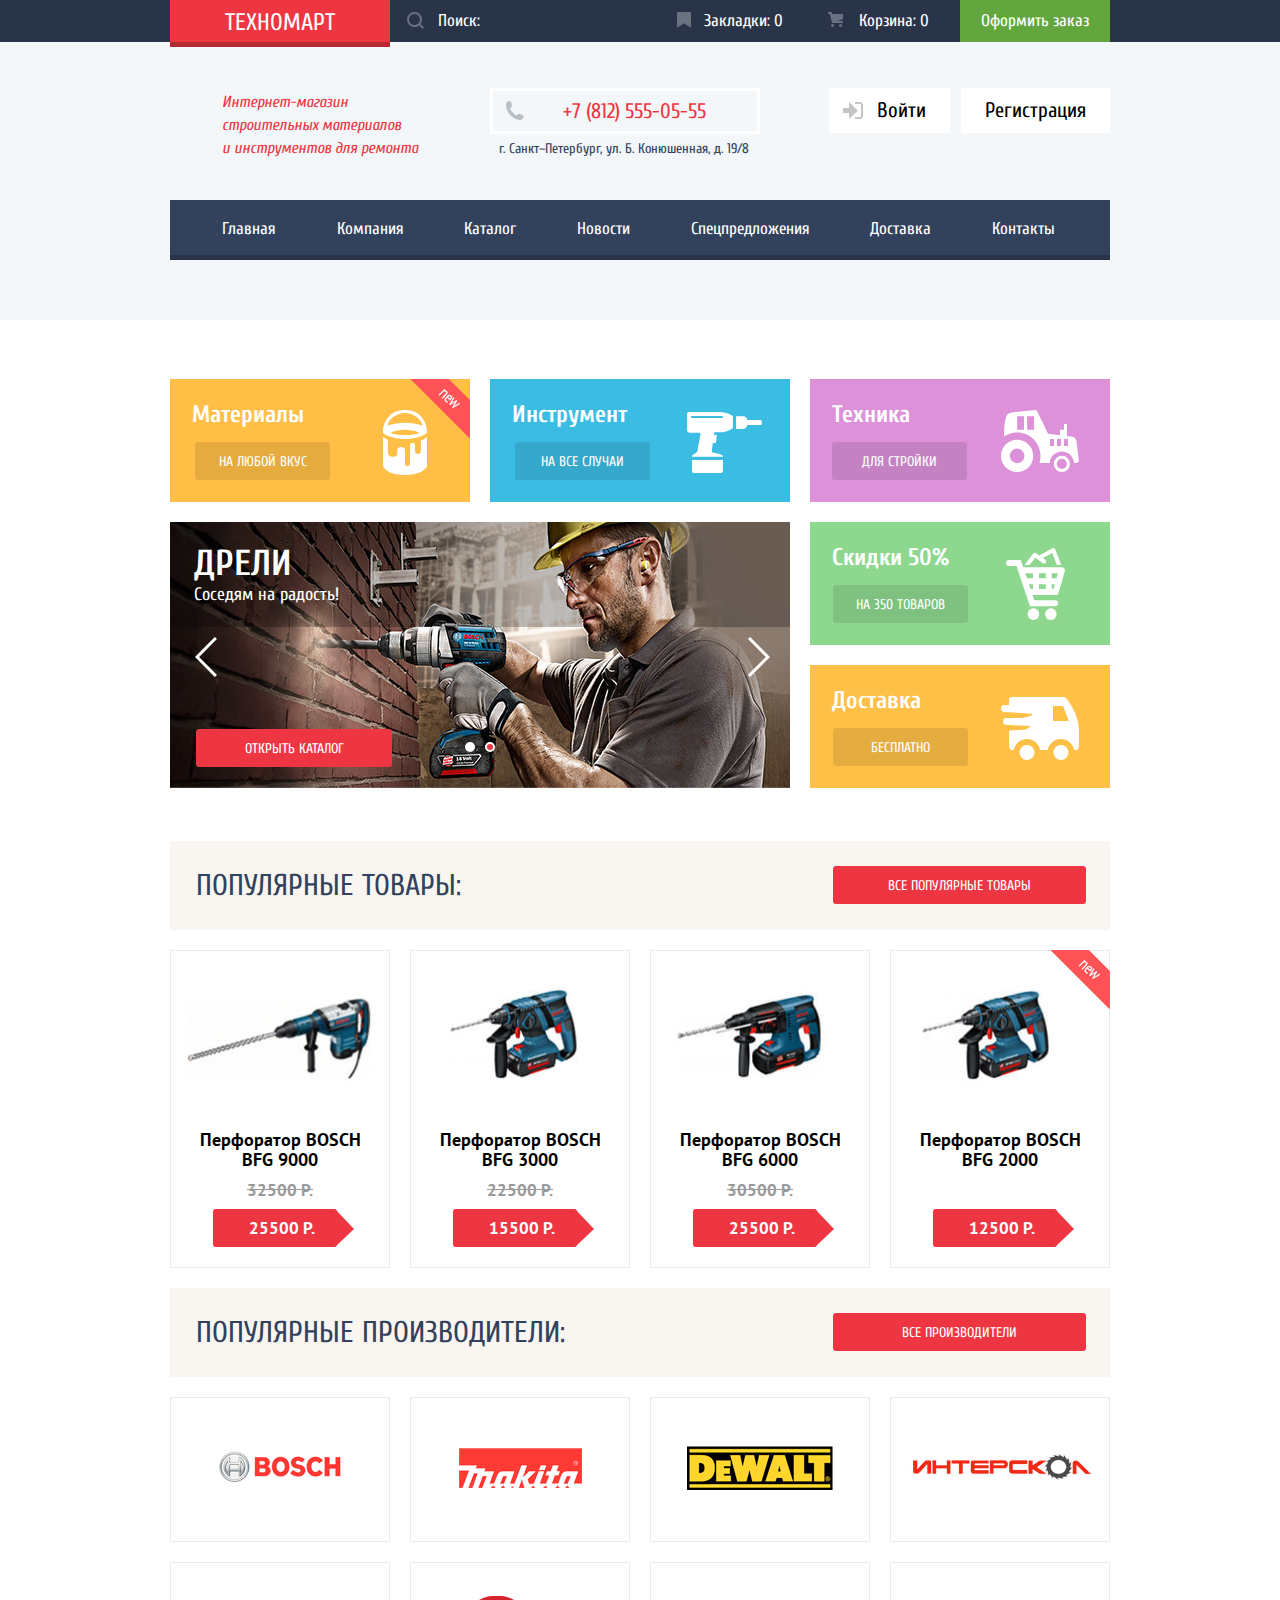
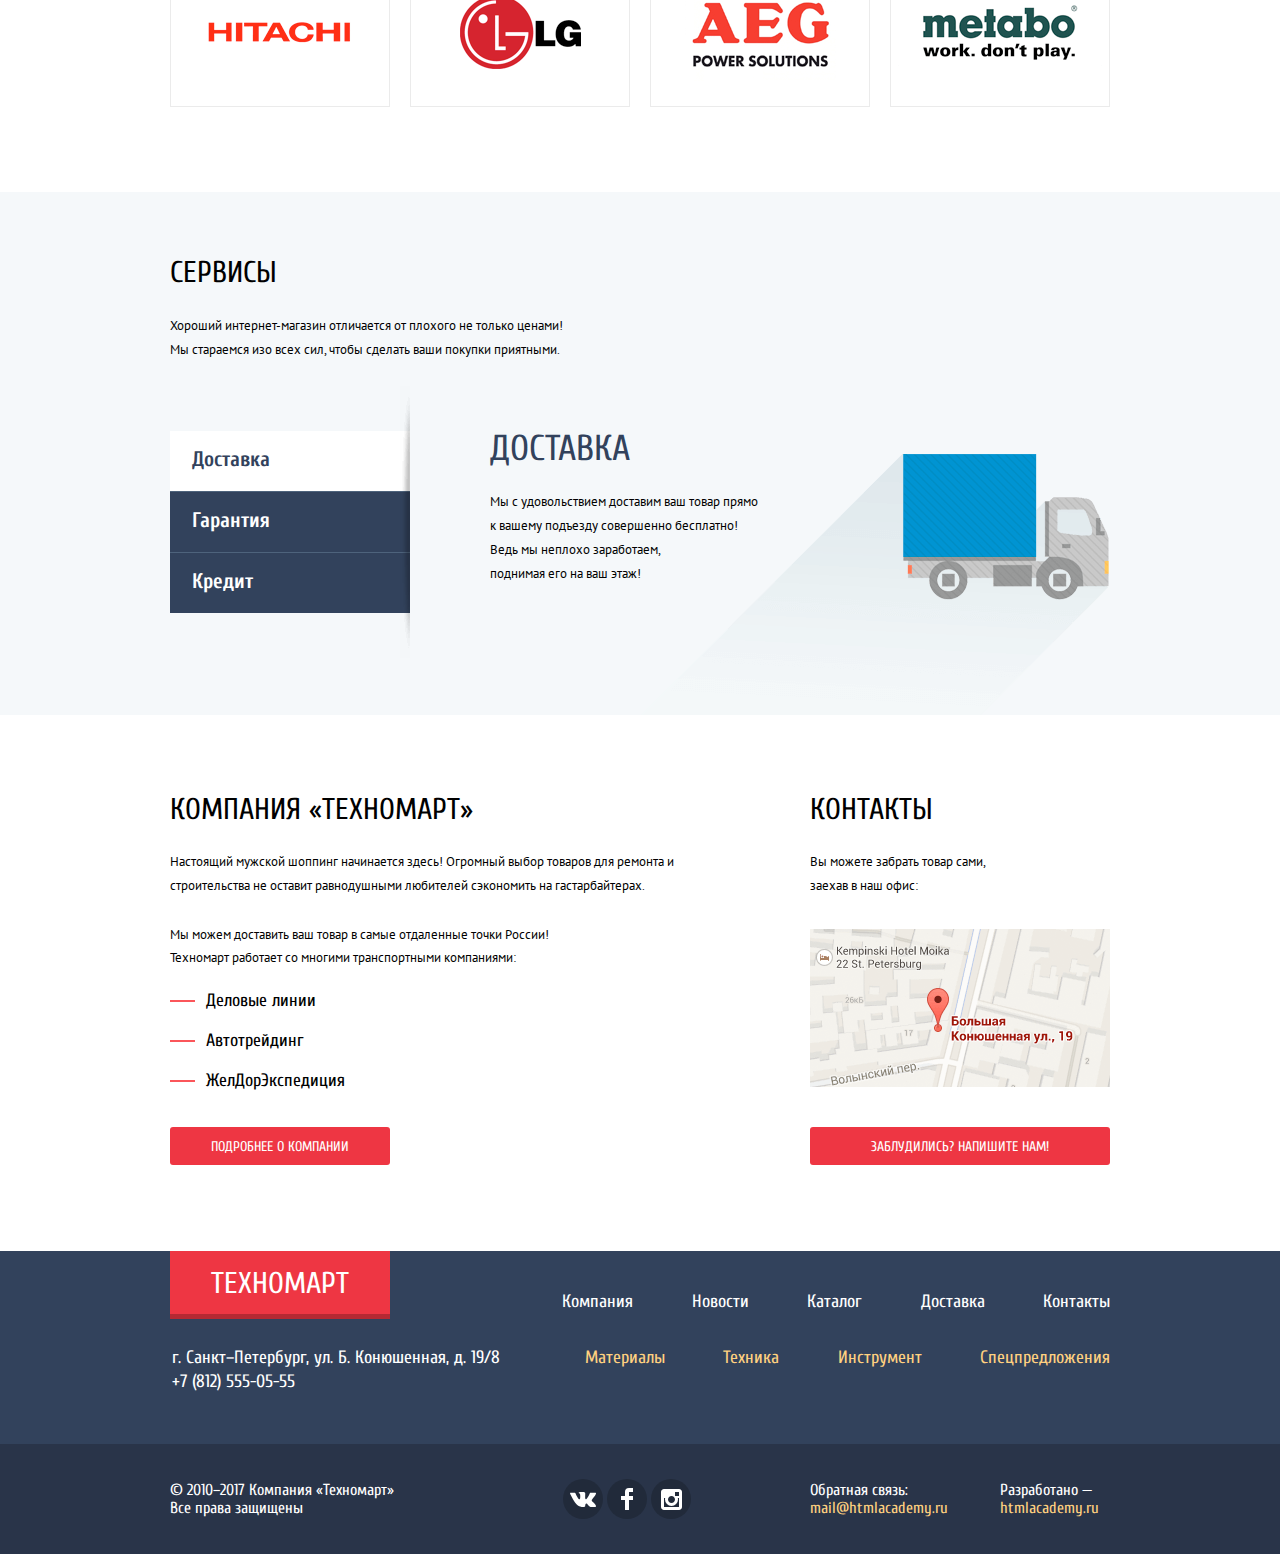
==== commit 16e622e2: "Поправил js код проекта" ====
--- a/index.html
+++ b/index.html
@@ -308,7 +308,9 @@
         <div class="about-us-contacts">
           <h2 class="about-us-title">Контакты</h2>
           <p class="page-content">Вы можете забрать товар сами, заехав в наш офис:</p>
-          <img src="img/map-small.png" width="300" height="158" alt="Большая конюшенная ул., 19">
+          <a class="contacts-button-map" href="map.html">
+            <img src="img/map-small.png" width="300" height="158" alt="Большая конюшенная ул., 19">
+          </a>
           <a href="feedback.html" class="btn about-us-btn feedback-btn">Заблудились? Напишите нам!</a>
         </div>
       </div>
@@ -412,6 +414,9 @@
   </section>
 
   <section class="modal modal-map">
+    <h2 class="visually-hidden">Как до нас добраться</h2>
+    <iframe src="https://www.google.com/maps/embed?pb=!1m18!1m12!1m3!1d1998.599104365153!2d30.320894615787417!3d59.938794181876176!2m3!1f0!2f0!3f0!3m2!1i1024!2i768!4f13.1!3m3!1m2!1s0x4696310fca5ba729%3A0xea9c53d4493c879f!2z0JHQvtC70YzRiNCw0Y8g0JrQvtC90Y7RiNC10L3QvdCw0Y8g0YPQuy4sIDE5LCDQodCw0L3QutGCLdCf0LXRgtC10YDQsdGD0YDQsywgMTkxMTg2!5e0!3m2!1sru!2sru!4v1504595969915"
+      width="940" height="446" style="border-width:0" allowfullscreen></iframe>
     <p>
       <img src="img/big-map.png" width="940" height="447" alt="Офис компании по адресу ул. Большая Конюшенная 19/8, Санкт-Петербург">
     </p>
@@ -426,13 +431,13 @@
       <b class="successfull-added">Товар добавлен в корзину!</b>
     </div>
     <div class="modal-btn">
-      <a class="btn checkout-btn" href="#">Оформить заказ</a>
-      <a class="continue-shopping-btn" href="#">Продолжить покупки</a>
+      <a class="btn purchases-btn checkout-btn" href="#">Оформить заказ</a>
+      <a class="purchases-btn continue-shopping-btn" href="#">Продолжить покупки</a>
     </div>
     <button class="modal-close"></button>
   </section>
 
-  <script type="text/javascript" src="js/script.js"></script>
+  <script src="js/script.js"></script>
 
 </body>
 
--- a/css/style.css
+++ b/css/style.css
@@ -28,7 +28,7 @@
   position: absolute;
 
   overflow: hidden;
-  clip: rect(0 0 0 0);
+  clip: rect(0, 0, 0, 0);
 
   width: 1px;
   height: 1px;
@@ -644,7 +644,7 @@
 
 .fabric .flag {
   position: absolute;
-  z-index: 20;
+  z-index: 1;
   top: 0;
   right: 0;
 
@@ -676,7 +676,7 @@
   color: #fff;
 
   font-size: 24px;
-  font-style: bold;
+  font-weight: bold;
   line-height: 30px;
 }
 
@@ -808,7 +808,7 @@
 
   cursor: pointer;
 
-  border: 2px solid #fff;
+  border: 2px solid #fefefe;
   border-radius: 50%;
   background-color: #fff;
 }
@@ -1123,7 +1123,7 @@
   margin: 0;
   padding: 0;
 
-  list-style: 0;
+  list-style: none;
 }
 
 .brand-name-list .brand-name-item {
@@ -2085,7 +2085,7 @@
 
 .pagination-item-current a {
   color: #fff;
-  border: 1px solid #ee3643;
+  border: 1px solid transparent;
   background-color: #ee3643;
 }
 
@@ -2123,27 +2123,61 @@
   margin: 0;
 }
 
+@keyframes bounce {
+  0% {
+    transform: translateY(-2000px);
+  }
+  70% {
+    transform: translateY(30px);
+  }
+  90% {
+    transform: translateY(-10px);
+  }
+  100% {
+    transform: translateY(0);
+  }
+}
+
+@keyframes shake {
+  0%, 100% {
+    transform: translateX(0);
+  }
+  10%, 30%, 50%, 70%, 90% {
+    transform: translateX(-10px);
+  }
+  20%, 40%, 60%, 80% {
+    transform: translateX(10px);
+  }
+}
+
 .modal {
   position: fixed;
+
+  display: none;
+}
+
+.modal-show {
+  display: block;
+
+  animation: bounce 0.6s;
+}
+
+.modal-error {
+  animation: shake 0.6s;
 }
 
 .feedback {
-  z-index: 20;
+  z-index: 100;
   bottom: 200px;
   left: 50%;
 
-  display: none;
-
   width: 620px;
   margin-left: -310px;
 }
 
-.modal-wrapper {
-  position: relative;
-}
-
 .modal-close {
   position: absolute;
+  z-index: 100;
   top: 16px;
   right: 9px;
 
@@ -2234,11 +2268,10 @@
 }
 
 .modal-map {
+  z-index: 100;
   top: 50%;
   bottom: 357px;
   left: 50%;
-
-  display: none;
 
   width: 940px;
   height: 446px;
@@ -2249,7 +2282,19 @@
 }
 
 .modal-map p {
-  margin: 0;
+  position: absolute;
+  z-index: 25;
+  top: 0;
+  left: 0;
+
+  margin: 0;
+}
+
+.modal-map iframe {
+  position: relative;
+  z-index: 50;
+
+  border: none;
 }
 
 .modal-map .modal-close, .goods-in-the-cart .modal-close {
@@ -2258,10 +2303,9 @@
 }
 
 .goods-in-the-cart {
+  z-index: 100;
   top: 50%;
   left: 50%;
-
-  display: none;
 
   width: 620px;
   margin-top: -140px;
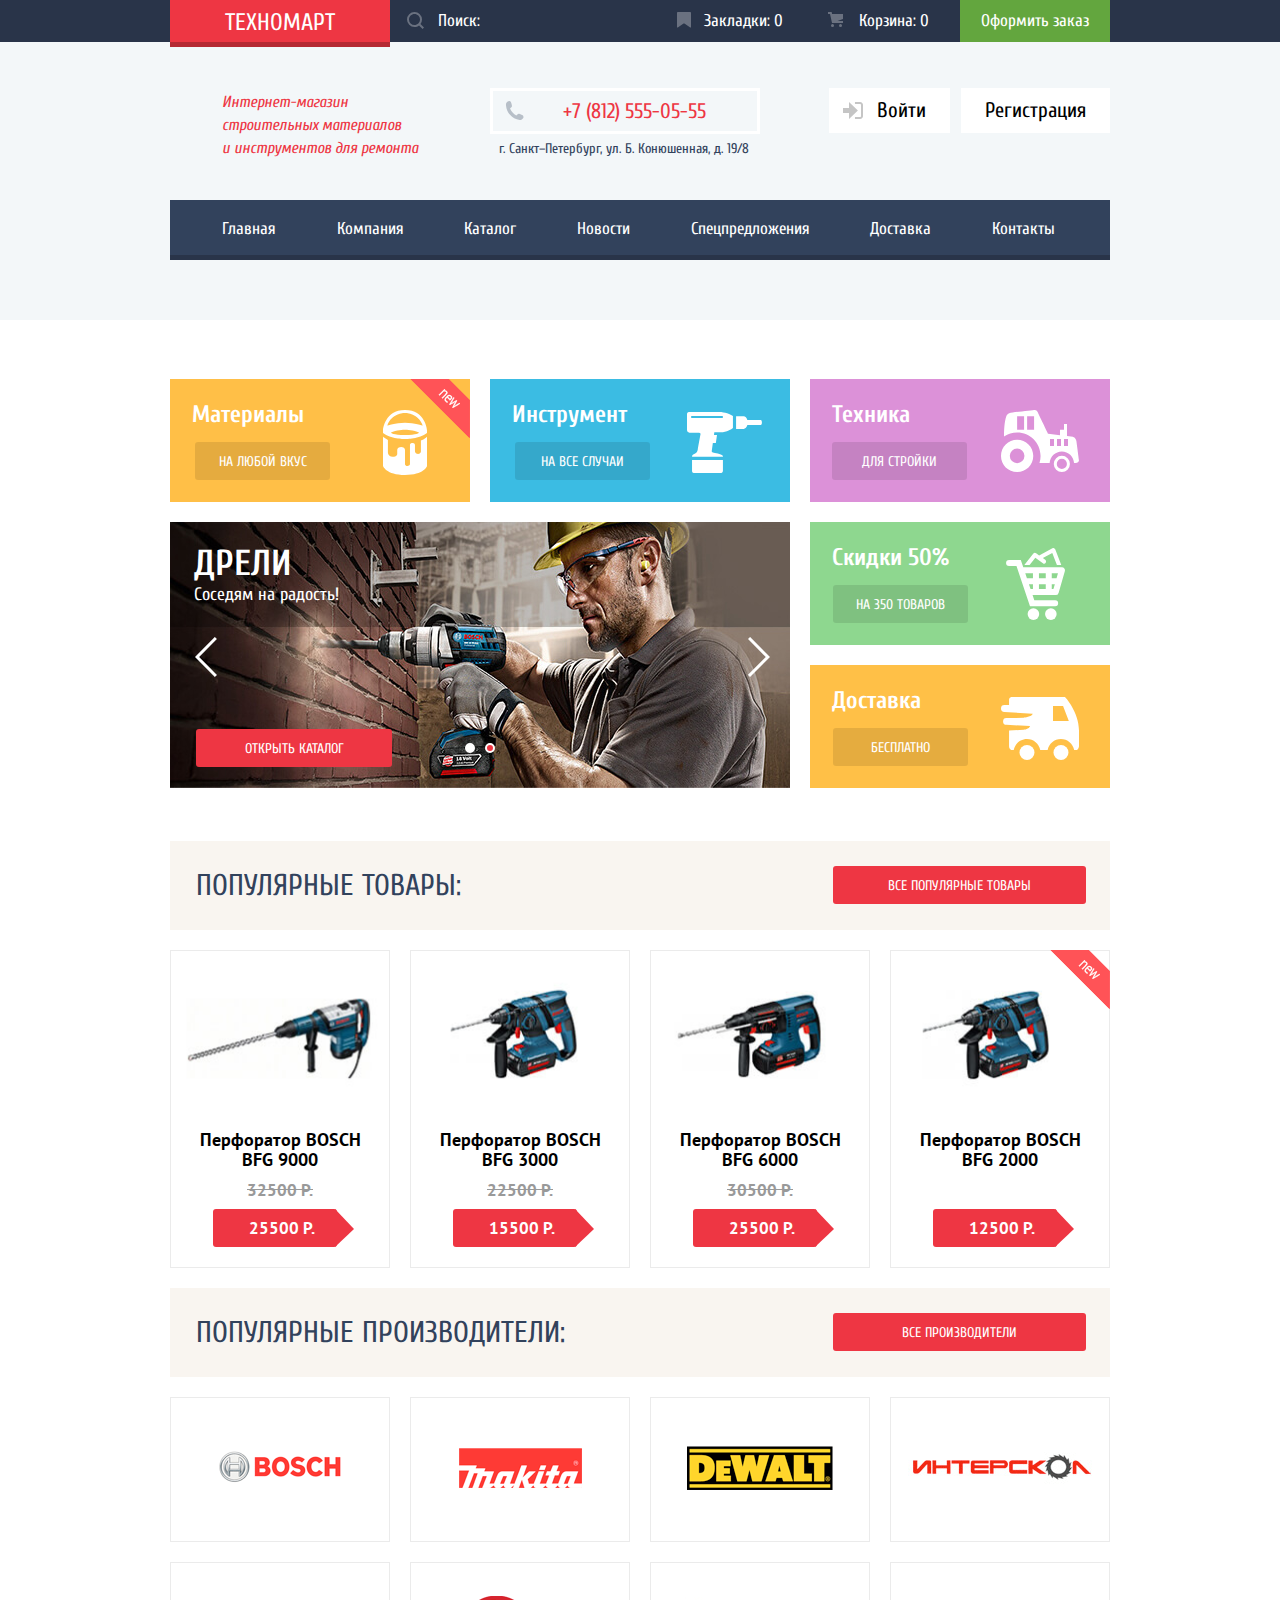
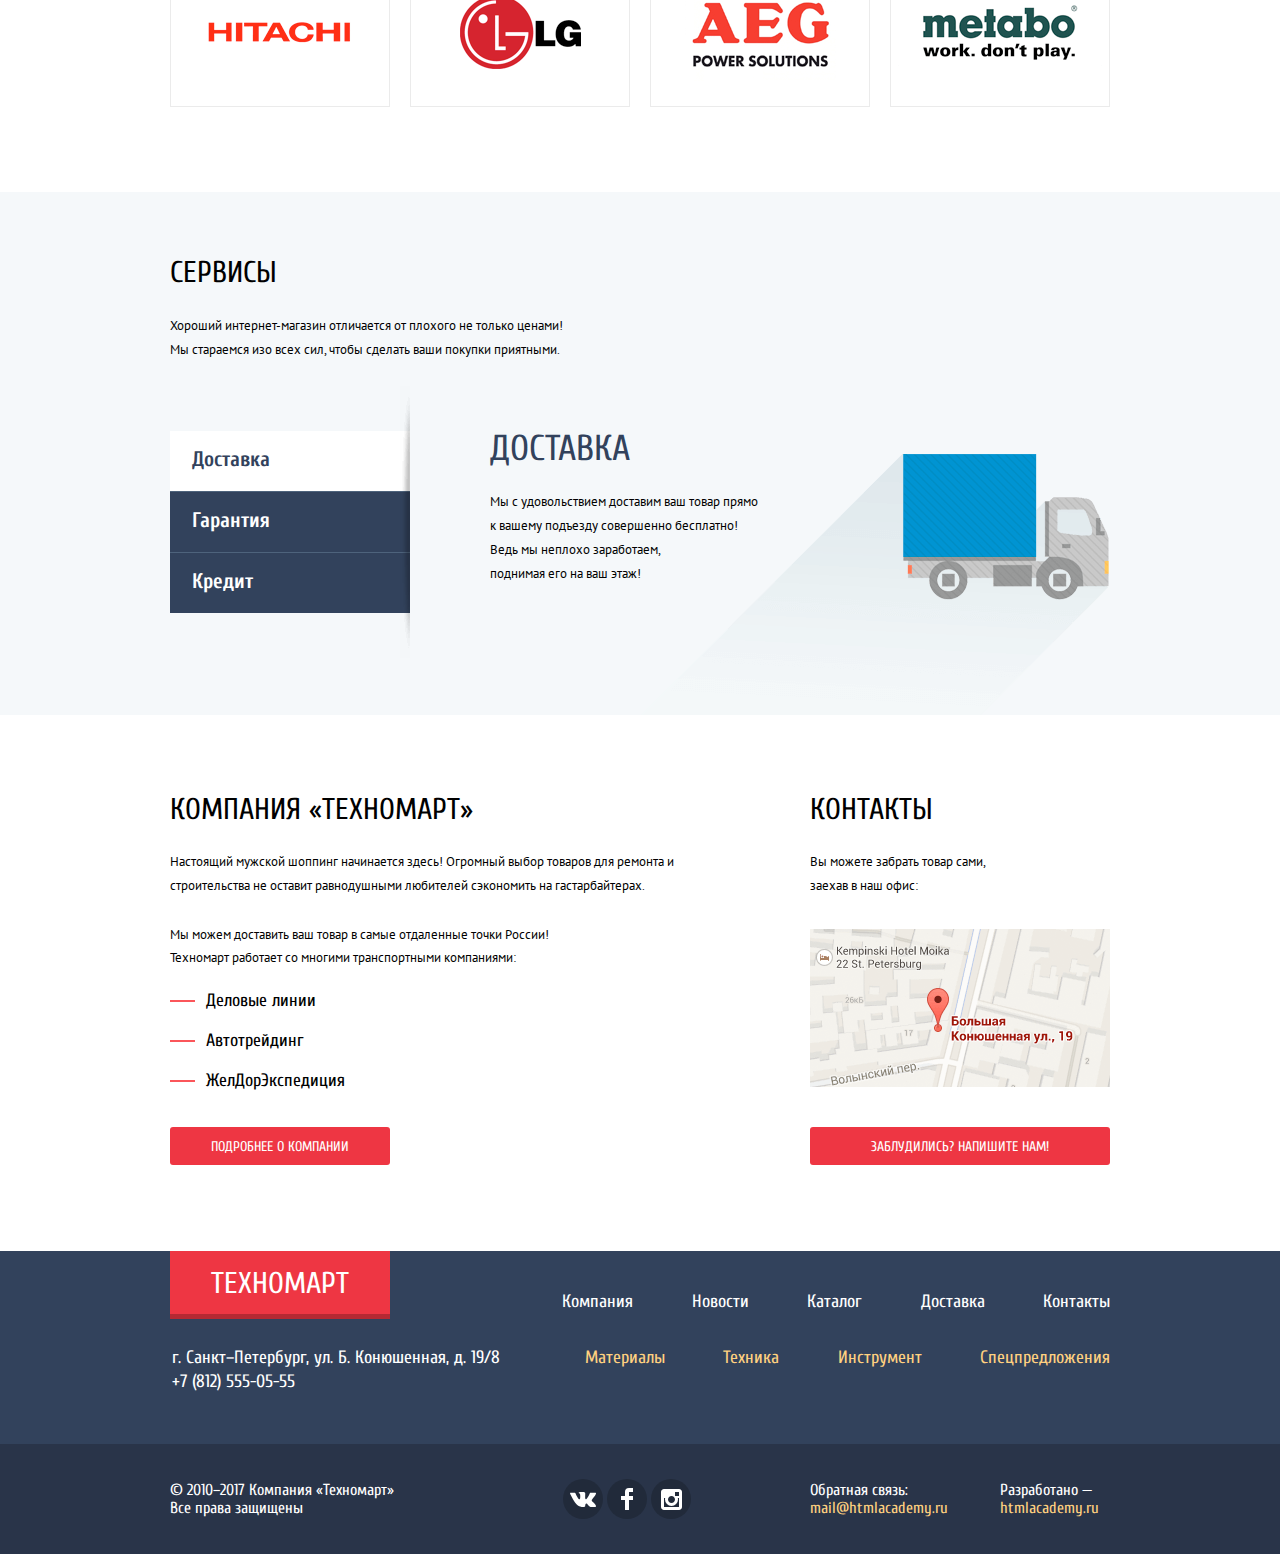
==== commit 0382edc1: "Минифицировал стили и скрипт. Подключил к проекту." ====
--- a/index.html
+++ b/index.html
@@ -7,7 +7,7 @@
   <link href="https://fonts.googleapis.com/css?family=Cuprum:400,400i,700,700i&amp;subset=cyrillic" rel="stylesheet">
   <link href="https://fonts.googleapis.com/css?family=PT+Sans:400,700&amp;subset=cyrillic" rel="stylesheet">
   <link href="css/normalize.css" rel="stylesheet">
-  <link href="css/style.css" rel="stylesheet">
+  <link href="css/style.min.css" rel="stylesheet">
 </head>
 
 <body>
@@ -17,7 +17,7 @@
       <div class="container">
         <a class="logo">Техномарт</a>
         <form class="site-search-form" action="https://echo.htmlacademy.ru" method="get">
-          <label class="visually-hidden" for="search-field">Поиск по сайту</label>
+          <label for="search-field" class="visually-hidden">Поиск по сайту</label>
           <input id="search-field" type="search" name="search" placeholder="Поиск:">
           <button class="search-button" type="submit" name="button">
             <span class="visually-hidden">Поиск</span>
@@ -106,8 +106,8 @@
         </div>
         <div class="slider-and-services">
           <div class="slider">
-            <input class="visually-hidden" type="radio" id="punchers" name="slider-toggle">
-            <input class="visually-hidden" type="radio" id="drills" name="slider-toggle" checked>
+            <input class="visually-hidden punchers-radio" type="radio" id="punchers" name="slider-toggle">
+            <input class="visually-hidden drills-radio" type="radio" id="drills" name="slider-toggle" checked>
             <div class="slider-controls">
               <label class="slider-controls-item slider-controls-punchers" for="punchers">
                 <span class="visually-hidden">Перфораторы</span>
@@ -265,9 +265,9 @@
         <h2 class="service-title">Сервисы</h2>
         <p class="page-content service-slogan">Хороший интернет-магазин отличается от плохого не только ценами! Мы стараемся изо всех сил, чтобы сделать ваши покупки приятными.</p>
         <div class="service-panel">
-          <input class="visually-hidden" type="radio" id="delivery" name="service-toggle" checked>
-          <input class="visually-hidden" type="radio" id="guarantee" name="service-toggle">
-          <input class="visually-hidden" type="radio" id="credit" name="service-toggle">
+          <input class="visually-hidden delivery-radio" type="radio" id="delivery" name="service-toggle" checked>
+          <input class="visually-hidden guarantee-radio" type="radio" id="guarantee" name="service-toggle">
+          <input class="visually-hidden credit-radio" type="radio" id="credit" name="service-toggle">
           <div class="services-list">
             <label class="service-item service-item-delivery" for="delivery">Доставка</label>
             <label class="service-item service-item-guarantee" for="guarantee">Гарантия</label>
@@ -437,7 +437,7 @@
     <button class="modal-close"></button>
   </section>
 
-  <script src="js/script.js"></script>
+  <script src="js/script.min.js"></script>
 
 </body>
 
--- a/css/style.min.css
+++ b/css/style.min.css
@@ -0,0 +1 @@
+html{-webkit-box-sizing:border-box;box-sizing:border-box}*,::after,::before{-webkit-box-sizing:inherit;box-sizing:inherit}body{margin:0;padding:0;color:#000;background-color:#fff;font-family:'Cuprum',Arial,sans-serif;font-size:17px;font-weight:400;line-height:18px}a{text-decoration:none}img{max-width:100%;height:auto}.visually-hidden:not(:focus):not(:active),input[type='checkbox'].visually-hidden,input[type='radio'].visually-hidden{position:absolute;overflow:hidden;clip:rect(0,0,0,0);width:1px;height:1px;margin:-1px;padding:0;white-space:nowrap;border:0;-webkit-clip-path:inset(100%);clip-path:inset(100%)}.container{width:960px;margin:0 auto;padding:0 10px}.btn{display:block;padding:11px 10px 9px;cursor:pointer;text-align:center;white-space:nowrap;text-transform:uppercase;word-break:normal;color:#fff;border-radius:3px;background-color:#ee3643;font-family:'Cuprum',Arial,sans-serif;font-size:14px;font-weight:400;line-height:18px}.btn:hover{background-color:#ca2c37}.btn:active{background-color:#ba2732}.main-header{margin-bottom:59px;background-color:#f3f7f9}.catalog-page .main-header{margin-bottom:21px}.main-header>.container{padding-bottom:60px}.main-header .main-header-top{margin-bottom:46px;background-color:#293449}.main-header-top .container{display:-webkit-box;display:-ms-flexbox;display:flex;-webkit-box-align:center;align-items:center;-ms-flex-align:center;-ms-flex-wrap:wrap;flex-wrap:wrap}.logo{display:block;width:220px;text-align:center;vertical-align:middle;white-space:nowrap;text-transform:uppercase;word-break:normal;color:#fff;background-color:#ee3643;-webkit-box-shadow:0 5px 0 0 #b52933;box-shadow:0 5px 0 0 #b52933;font-family:'Cuprum',Arial,sans-serif;font-weight:400}.logo:hover{background-color:#ca2c37;-webkit-box-shadow:0 5px 0 0 #9a212a;box-shadow:0 5px 0 0 #9a212a}.logo:active{background-color:#ba2732;-webkit-box-shadow:0 5px 0 0 #8e1e26;box-shadow:0 5px 0 0 #8e1e26}.main-header .logo{padding:11px 10px 7px;font-size:24px;line-height:24px}.main-header form{position:relative}input[type='search']{width:270px;padding:12px;padding-left:48px;border:none;background-color:transparent;font-size:17px;line-height:18px}input[type='search']:hover{background-color:#212a3a}input[type='search']:focus{background-color:#fff}input[type='search']::-webkit-input-placeholder{opacity:1;color:#fff;font-family:Cuprum,Arial,sans-serif;font-size:17px;line-height:18px}input[type='search']:-ms-input-placeholder{opacity:1;color:#fff;font-family:Cuprum,Arial,sans-serif;font-size:17px;line-height:18px}input[type='search']::-ms-input-placeholder{opacity:1;color:#fff;font-family:Cuprum,Arial,sans-serif;font-size:17px;line-height:18px}input[type='search']::placeholder{opacity:1;color:#fff;font-family:Cuprum,Arial,sans-serif;font-size:17px;line-height:18px}input[type='search']:focus::-webkit-input-placeholder{color:#000}input[type='search']:focus:-ms-input-placeholder{color:#000}input[type='search']:focus::-ms-input-placeholder{color:#000}input[type='search']:focus::placeholder{color:#000}input[type='search']::-webkit-input-placeholder{opacity:1;color:#fff;font-family:Cuprum,Arial,sans-serif;font-size:17px;line-height:18px}input[type='search']:-ms-input-placeholder{opacity:1;color:#fff;font-family:Cuprum,Arial,sans-serif;font-size:17px;line-height:18px}input[type='search']:focus::-webkit-input-placeholder{color:#000}input[type='search']:focus:-ms-input-placeholder{color:#000}.search-button{position:absolute;top:12px;left:17px;padding:0;cursor:pointer;border:none;background-color:transparent}.search-button svg{opacity:.3;fill:#fff}input[type='search']:hover+.search-button svg{opacity:1}input[type='search']:focus+.search-button svg{opacity:1;fill:#ee3643}.main-header-bookmarks,.main-header-basket,.main-header-сheckout{display:block;width:150px;padding:12px;vertical-align:middle;color:#fff}.main-header-bookmarks{position:relative;padding-left:44px}.main-header-bookmarks::before{position:absolute;left:17px;width:14px;height:16px;content:'';opacity:.3;background-image:url(../img/icon-bookmark.svg);background-repeat:no-repeat;background-position:0 0}.main-header-bookmarks:hover::before{opacity:1}.main-header-bookmarks:active::before{opacity:.5}.main-header-basket{position:relative;padding-left:49px}.main-header-basket::before{position:absolute;left:18px;width:15px;height:15px;content:'';opacity:.3;background-image:url(../img/icon-cart.svg);background-repeat:no-repeat;background-position:0 0}.main-header-basket:hover::before{opacity:1}.main-header-basket:active::before{opacity:.5}.catalog-page .main-header-basket{background-color:#ee3643}.main-header-сheckout{text-align:center;background-color:#63a63e}.main-header-bookmarks:hover,.main-header-basket:hover{background-color:#212a3a}.catalog-page .main-header-basket:hover{background-color:#ee3643}.main-header-сheckout:hover{background-color:#5fbb2d}.main-header-bookmarks:active,.main-header-basket:active{color:rgba(255,255,255,.6);background-color:#161d29}.catalog-page .main-header-basket:active{color:rgba(255,255,255,.6)}.main-header-сheckout:active{color:rgba(255,255,255,.6);background-color:#518534}.main-header-middle{display:-webkit-box;display:-ms-flexbox;display:flex;-webkit-box-align:start;align-items:flex-start;align-items:flex-start;-ms-flex-align:start;-webkit-box-pack:justify;-ms-flex-pack:justify;justify-content:space-between;padding-bottom:36px}.main-header h1{width:300px;margin:0;margin-right:20px;padding-top:3px;padding-left:52px;white-space:pre-line;color:#ee3643;font-size:16px;font-weight:400;font-style:italic;line-height:23px}.main-header-contacts{width:300px;margin-right:20px}.main-header-contacts-tel{position:relative;display:block;width:270px;padding:10px 0 9px 70px;color:#ee3643;border:3px solid #fff;font-size:21px;line-height:21px}.main-header-contacts-tel::before{position:absolute;top:10px;left:12px;width:19px;height:19px;content:'';background-image:url(../img/icon-phone.svg);background-repeat:no-repeat;background-position:0 0}.main-header-contacts .main-header-contacts-address{margin:0;padding:3px 9px;color:#32425c;font-size:14px;line-height:24px}.main-header-login-form{display:-webkit-box;display:-ms-flexbox;display:flex;-webkit-box-pack:end;-ms-flex-pack:end;justify-content:flex-end;margin:0;padding:0;list-style:none;width:300px}.user-authorization{width:300px}.main-header-login-form{width:300px}.main-header-login-form a{display:inline-block;padding:12px 24px;vertical-align:middle;white-space:nowrap;text-transform:none;word-break:normal;color:#000;background-color:#fff;font-size:21px;line-height:21px}.main-header-login-form .sing-in-btn{position:relative;margin-right:11px;padding-left:48px}.sing-in-btn-icon{position:absolute;top:14px;left:14px;width:20px;height:17px;fill:#c5c5c5}.sing-in-btn:hover path{fill:#32425c}.sing-in-btn:active path{fill:#c5c5c5}.user-authorization-info{position:relative;margin-bottom:6px}.user-authorization .user-name{display:block;padding:12px 48px;white-space:nowrap;text-transform:none;word-break:normal;color:#000;background-color:#fff;font-size:21px;line-height:21px}.user-name svg{position:absolute;top:13px;left:14px;fill:#c5c5c5}.sing-out svg{position:absolute;top:14px;right:10px;fill:#c5c5c5}.sing-out:hover svg{fill:#32425c}.user-name:hover svg{fill:#32425c}.user-authorization-info:active svg{fill:#c5c5c5}.user-authorization-links{position:relative}.user-authorization-links a{display:inline-block;vertical-align:middle;text-decoration:none;color:#32425c;border-bottom:1px solid #32425c;font-size:16px;line-height:18px}.user-authorization-links .user-purchases{margin:0 18px}.user-purchases::after{position:absolute;top:9px;width:5px;height:5px;margin-right:14px;margin-left:15px;content:'';border-radius:50%;background-color:#32425c}.user-authorization-links .user-personal-account{margin:0 10px}.main-header-login-form a:hover{color:#ee3643;background-color:#fff}.user-authorization-links a:hover{color:#ee3643;background-color:transparent}.main-header-login-form a:active,.user-authorization-info a:active{color:rgba(0,0,0,.3)}.user-authorization-links a:active{color:rgba(0,0,0,.3)}.user-authorization-info .user-name{color:#000;background-color:#fff;font-size:21px;line-height:21px}.user-authorization-links a:hover{color:#ee3643}.user-authorization-info .user-name:active,.user-authorization-links a:active{color:rgba(0,0,0,.3)}.main-navigation{background-color:#32425c;-webkit-box-shadow:inset 0 -5px 0 0 #293449;box-shadow:inset 0 -5px 0 0 #293449}.site-navigation{display:-webkit-box;display:-ms-flexbox;display:flex;-ms-flex-wrap:wrap;flex-wrap:wrap;-webkit-box-pack:justify;-ms-flex-pack:justify;justify-content:space-between;margin:0;padding:0 25px 0 22px;list-style:none}.site-navigation li{white-space:nowrap}.main-navigation a{display:block;padding:20px 30px 23px;vertical-align:middle;color:#fff;background-color:#32425c;-webkit-box-shadow:inset 0 -5px 0 0 #293449;box-shadow:inset 0 -5px 0 0 #293449;font-size:17px;line-height:17px}.main-navigation a:hover{background-color:#293449}.main-navigation a:active{color:rgba(255,255,255,.5);background-color:#1d2739}.goods-and-services{margin-bottom:53px}.goods-and-services .goods{display:-webkit-box;display:-ms-flexbox;display:flex;-webkit-box-pack:justify;-ms-flex-pack:justify;justify-content:space-between;margin-bottom:20px}.goods-and-services-item{display:-webkit-box;display:-ms-flexbox;display:flex;-webkit-box-align:start;align-items:flex-start;-ms-flex-align:start;-webkit-box-orient:vertical;-webkit-box-direction:normal;-ms-flex-direction:column;flex-direction:column;-webkit-box-pack:justify;-ms-flex-pack:justify;justify-content:space-between;width:300px;min-height:123px;padding:21px 22px;padding-right:110px;background-repeat:no-repeat}.goods .fabric{position:relative;background-color:#ffbf47;background-image:url(../img/icon-1.svg);background-position:213px 31px}.fabric .flag{position:absolute;z-index:1;top:0;right:0;overflow:hidden;width:60px;height:60px}.flag-new{background:url(../img/new-flag.png) no-repeat 0 0}.goods .instrument{background-color:#3bbce3;background-image:url(../img/icon-2.svg);background-position:197px 33px}.goods .equipment{background-color:#dc91d8;background-image:url(../img/icon-3.svg);background-position:191px 31px}.goods-and-services-item h3{margin:0;color:#fff;font-size:24px;font-weight:700;line-height:30px}.goods-and-services-item a{width:135px;margin-bottom:1px;padding:11px 0 9px;text-align:center;text-transform:uppercase;color:#fff;border-radius:3px;background-color:rgba(0,0,0,.1);font-size:14px;line-height:18px}.fabric a,.instrument a{margin-left:3px}.goods-and-services-item a:hover{background-color:rgba(0,0,0,.2)}.goods-and-services-item a:active{background-color:rgba(0,0,0,.3)}.slider-list{margin:0;padding:0;list-style:none}.slider-and-services{display:-webkit-box;display:-ms-flexbox;display:flex;-webkit-box-pack:justify;-ms-flex-pack:justify;justify-content:space-between}.goods-and-services-item{width:300px}.goods-and-services .discounts{margin-bottom:20px;background-color:#8ed78f;background-image:url(../img/icon-4.svg);background-position:196px 26px}.goods-and-services .delivery{background-color:#ffc047;background-image:url(../img/icon-5.svg);background-position:191px 32px}.services a{margin-left:1px}.slider{position:relative;width:620px;background-color:#f4f8f9}.slider-item{display:none;height:266px;padding:24px}.slider-item h3{max-width:570px;margin:0;margin-bottom:1px;text-transform:uppercase;color:#fff;font-size:36px;font-weight:700;line-height:36px}.slider-item b{display:block;max-width:400px;margin:0;margin-bottom:122px;color:#fff;font-size:18px;font-weight:400;line-height:24px}.slide-button{width:196px;margin-left:2px}.slider-controls{position:absolute;z-index:10;bottom:32px;left:295px;text-align:center}.slider-controls label{display:inline-block;width:10px;height:10px;margin-right:6px;cursor:pointer;vertical-align:middle;border:2px solid #fefefe;border-radius:50%;background-color:#fff}.punchers-radio:checked~.slider-list .slider-item-punchers,.drills-radio:checked~.slider-list .slider-item-drills{display:block}.punchers-radio:checked~.slider-controls .slider-controls-punchers,.drills-radio:checked~.slider-controls .slider-controls-drills{background-color:#ee3643}.slider .slider-item-drills{background-color:#684c3e;background-image:url(../img/slider-item-1.jpg);background-repeat:no-repeat}.slider .slider-item-punchers{background-color:#917f6d;background-image:url(../img/slider-item-2.jpg);background-repeat:no-repeat}.slider-switch{position:absolute;top:115px;width:22px;height:40px;cursor:pointer}.slider-switch-previous{left:25px;background-image:url(../img/icon-left.svg)}.slider-switch-next{right:20px;background-image:url(../img/icon-right.svg)}.popular{margin-bottom:65px}.popular-header{display:-webkit-box;display:-ms-flexbox;display:flex;-webkit-box-align:center;align-items:center;-ms-flex-align:center;-webkit-box-pack:justify;-ms-flex-pack:justify;justify-content:space-between;margin-bottom:20px;padding:25px 24px 26px 29px;background-color:#f9f5f0}.popular-header h2{margin:0;text-transform:uppercase;color:#32425c;font-size:30px;font-weight:400;line-height:30px}.popular-header:last-of-type h2{margin-bottom:-1px;margin-left:-3px}.popular-header a{width:253px}.catalog-items{display:-webkit-box;display:-ms-flexbox;display:flex;-ms-flex-wrap:wrap;flex-wrap:wrap;-webkit-box-pack:start;-ms-flex-pack:start;justify-content:flex-start;margin:0;padding:0;list-style:none;font-family:'PT Sans',Arial,sans-serif}.goods .catalog-items{margin-bottom:32px}.catalog-item{position:relative;display:-webkit-box;display:-ms-flexbox;display:flex;-webkit-box-align:center;align-items:center;-ms-flex-align:center;-webkit-box-orient:vertical;-webkit-box-direction:normal;-ms-flex-direction:column;flex-direction:column;-webkit-box-pack:start;-ms-flex-pack:start;justify-content:flex-start;width:220px;min-height:318px;margin-right:20px;margin-bottom:20px;padding:0 20px 20px;text-align:center;border:1px solid #ebebeb;font-weight:700;line-height:20px}.popular-goods .catalog-item:nth-child(4n){margin-right:0}.goods .catalog-item:nth-child(3n){margin-right:0}.catalog-item .flag{position:absolute;z-index:20;top:-1px;right:-1px;overflow:hidden;width:60px;height:60px}.catalog-item .actions{display:none;width:218px;height:88px;padding:43px 0;background-color:rgba(255,255,255,0.9)}.actions .buy,.actions .bookmark{display:block;width:134px;margin:0 auto;margin-bottom:12px;padding:8px 0 6px;text-decoration:none;text-transform:uppercase;color:#fff;border-radius:3px;background-color:#63a63e;font-family:"Cuprum",Arial,sans-serif;font-size:14px;font-weight:400;line-height:18px}.actions .buy{position:relative;padding:10px 0 6px 3px;color:#fff;background-color:#63a63e;-webkit-box-shadow:0 3px 0 0 #518534;box-shadow:0 3px 0 0 #518534}.actions .buy::before{position:absolute;top:10px;left:14px;width:15px;height:15px;content:'';opacity:.3;background:url(../img/icon-cart.svg) no-repeat 0 0}.actions .buy:hover{background-color:#5fbb2d}.actions .buy:active{background-color:#518534}.actions .bookmark{color:#32425c;border:3px solid #63a63e;background:#fff}.actions .bookmark:hover{border:3px solid #32425c}.actions .bookmark:active{color:rgba(50,66,92,.3);border:3px solid #cad3d7}.catalog-item .actions{display:none}.catalog-item:hover .actions{display:block}.catalog-item:hover .image{display:none}.catalog-item:hover .title{padding-top:80px}.catalog-item .image{width:218px;height:168px}.image img{max-width:100%}.catalog-item .title{min-height:40px;margin:0;margin-top:11px;margin-bottom:10px;text-transform:none;font-size:18px;line-height:20px}.catalog-item .discount{min-height:20px;margin-bottom:9px;text-decoration:line-through;color:#999;font-size:17px}.catalog-item .price{position:relative;-ms-flex-item-align:start;align-self:flex-start;width:124px;margin-top:auto;margin-left:22px;padding:9px 22px;cursor:pointer;text-align:right;color:#fff;border-radius:3px;background-color:#ee3643;font-size:17px}.catalog-item .price::before{position:absolute;right:-17px;bottom:0;width:0;height:0;content:'';border-top:20px solid transparent;border-bottom:18px solid transparent;border-left:19px solid #ee3643}.catalog-item:hover,.brand-name-item:hover{-webkit-box-shadow:0 10px 25px 0 rgba(41,52,73,.5);box-shadow:0 10px 25px 0 rgba(41,52,73,.5)}.popular-brand-name .brand-name-list{display:-webkit-box;display:-ms-flexbox;display:flex;-ms-flex-wrap:wrap;flex-wrap:wrap;-webkit-box-pack:justify;-ms-flex-pack:justify;justify-content:space-between;margin:0;padding:0;list-style:none}.brand-name-list .brand-name-item{display:-webkit-box;display:-ms-flexbox;display:flex;width:220px;height:145px;margin-right:20px;margin-bottom:20px;border:1px solid #ebebeb}.brand-name-item a{margin:auto}.brand-name-list .brand-name-item:nth-child(4n){margin-right:0}.brand-name-item:active{opacity:.3;-webkit-box-shadow:0 4px 10px 0 rgba(41,52,73,.5);box-shadow:0 4px 10px 0 rgba(41,52,73,.5)}.service{background-color:#f5f8fa}.service h2{margin:0;padding-top:66px;padding-bottom:26px;text-transform:uppercase;font-size:30px;font-weight:400;line-height:30px}.service .service-slogan{max-width:400px;margin:0;margin-bottom:69px}.page-content{margin:0;text-transform:none;font-family:'PT Sans',Arial,sans-serif;font-size:13px;font-weight:400;line-height:24px}.service-panel{display:-webkit-box;display:-ms-flexbox;display:flex}.services-list{position:relative;display:-webkit-box;display:-ms-flexbox;display:flex;-webkit-box-orient:vertical;-webkit-box-direction:normal;-ms-flex-direction:column;flex-direction:column}.services-list::after{position:absolute;top:-45px;right:0;width:10px;height:272px;content:'';background:url(../img/option-shadow.png) no-repeat}.service-item{width:240px;padding-top:13px;padding-bottom:17px;padding-left:22px;cursor:pointer;color:#fff;border-bottom:1px solid #4e637c;background-color:#32425c;font-family:'Cuprum',Arial,sans-serif;font-size:21px;font-weight:700;line-height:30px}.service-item:last-child{border-bottom:none}.service-item:hover{color:#fff;background-color:#293449}.delivery-radio:checked~.services-list .service-item-delivery,.guarantee-radio:checked~.services-list .service-item-guarantee,.credit-radio:checked~.services-list .service-item-credit{color:#32425c;background-color:#fff}.service-description{height:284px}.service-description-item{width:700px;min-height:284px;padding-left:80px}.service-description-item h3{margin:0;margin-bottom:23px;text-transform:uppercase;color:#32425c;font-size:36px;font-weight:400;line-height:36px}.service-delivery-description p{max-width:277px}.service-guarantee-description p{max-width:375px}.service-credit-description p{max-width:280px}.services-description-link{max-width:195px}.service-delivery-description{background-image:url(../img/option-item-1.png);background-repeat:no-repeat;background-position:231px 23px}.service-guarantee-description{background-image:url(../img/option-item-2.png);background-repeat:no-repeat;background-position:231px 23px}.service-credit-description{background-image:url(../img/option-item-3.png);background-repeat:no-repeat;background-position:231px 23px}.service-description-item{display:none}.delivery-radio:checked~.service-description .service-delivery-description,.guarantee-radio:checked~.service-description .service-guarantee-description,.credit-radio:checked~.service-description .service-credit-description{display:block}.about-us{margin-bottom:86px;padding-top:80px}.about-us .container{display:-webkit-box;display:-ms-flexbox;display:flex;-webkit-box-pack:justify;-ms-flex-pack:justify;justify-content:space-between}.about-us h2{margin:0;padding-bottom:25px;text-transform:uppercase;font-size:30px;font-weight:400;line-height:30px}.about-us-company .page-content:first-of-type{max-width:525px;margin-bottom:25px}.about-us-company .page-content:last-of-type{max-width:390px;line-height:23px}.about-us-company p:last-of-type{margin-bottom:22px}.transport-companies-list{margin:0;margin-bottom:16px;padding:0;list-style:none}.transport-companies-item{position:relative;padding-bottom:20px;padding-left:36px;font-size:18px;font-weight:400;line-height:20px}.transport-companies-item::before{position:absolute;top:9px;left:0;display:block;width:25px;height:2px;content:'';background-color:#fb565a}.about-us-company .about-us-btn{max-width:220px}.about-us-contacts .about-us-btn{width:100%;margin-top:auto;text-align:center}.about-us-contacts .page-content{max-width:185px;margin-bottom:31px}.about-us-contacts img{padding-bottom:36px}.footer-wrapper{background-color:#32425c}.main-footer-top{display:-webkit-box;display:-ms-flexbox;display:flex;-webkit-box-pack:justify;-ms-flex-pack:justify;justify-content:space-between;margin-bottom:32px}.main-footer .logo{padding:18px 10px 15px;font-size:30px;line-height:30px}.footer-nav,.secondary-nav{display:-webkit-box;display:-ms-flexbox;display:flex;-ms-flex-wrap:wrap;flex-wrap:wrap;-webkit-box-pack:justify;-ms-flex-pack:justify;justify-content:space-between;margin:0;padding:0;list-style:none}.footer-nav{-webkit-box-align:end;align-items:flex-end;-ms-flex-align:end;width:548px}.secondary-nav{-webkit-box-align:start;align-items:flex-start;-ms-flex-align:start;width:525px}.footer-nav li,.secondary-nav li{white-space:nowrap}.footer-nav a,.secondary-nav a{display:block;vertical-align:middle;font-size:18px;line-height:24px}.footer-nav a{color:#fff}.secondary-nav a{color:#ffd180}.footer-nav-item a:hover,.secondary-nav-item a:hover{text-decoration:underline}.footer-nav-item a:active,.secondary-nav-item a:active{text-decoration:none;opacity:.5}.main-footer-middle{display:-webkit-box;display:-ms-flexbox;display:flex;-webkit-box-pack:justify;-ms-flex-pack:justify;justify-content:space-between;margin-bottom:50px}.footer-contacts-address{max-width:340px;margin:0;margin-left:2px;color:#fff;font-size:18px;line-height:24px}.main-footer-bottom{padding:35px 0;background-color:#293449}.main-footer-bottom .container{display:-webkit-box;display:-ms-flexbox;display:flex;-webkit-box-align:center;align-items:center;-ms-flex-align:center;-webkit-box-pack:justify;-ms-flex-pack:justify;justify-content:space-between}.footer-copyright,.footer-feedback,.footer-developed{margin:0;color:#fff;font-size:16px;line-height:18px}.footer-copyright{max-width:240px;margin-right:34px}.footer-social{margin:0 auto}.social{display:inline-block;width:40px;height:40px;vertical-align:middle;border-radius:50%;background-color:#212a3a;background-repeat:no-repeat;background-position:center}.social:hover,.social:active{background-color:#ee3643}.social-vk{background-image:url(../img/icon-vk.svg)}.social-fb{background-image:url(../img/icon-fb.svg)}.social-inst{background-image:url(../img/icon-insta.svg)}.footer-feedback{max-width:190px}.footer-developed{max-width:110px}.footer-feedback a,.footer-developed a{color:#ffd180}.footer-feedback a:hover,.footer-developed a:hover{text-decoration:underline}.footer-feedback a:active,.footer-developed a:active{text-decoration:none;color:#ee3643}.catalog-page main{text-transform:uppercase;font-family:'PT Sans',Arial,sans-serif;font-size:13px;line-height:18px}.breadcrumbs{display:-webkit-box;display:-ms-flexbox;display:flex;-ms-flex-wrap:wrap;flex-wrap:wrap;-webkit-box-pack:start;-ms-flex-pack:start;justify-content:flex-start;margin:0;margin-bottom:20px;padding:0;list-style:none}.breadcrumbs li{position:relative;margin-right:41px}.breadcrumbs li:last-child{margin-right:0}.breadcrumbs li::after{position:absolute;top:2px;right:-25px;width:8px;height:12px;content:'';background:url(../img/icon-right-small.svg) no-repeat 0 0}.breadcrumbs-current::after{display:none}.breadcrumbs li:first-child::after{right:-23px}.breadcrumbs a{display:block;color:#000}.home-page a{position:relative;top:2px;right:2px;width:14px;height:12px;background:url(../img/icon-home.svg) no-repeat 0 0}.catalog-page .catalog-page-title{margin:0;margin-bottom:20px;padding:30px 28px 29px;color:#32425c;background-color:#f2f6f8;font-family:'Cuprum',Arial,sans-serif;font-size:30px;font-weight:400;line-height:30px}.sort-and-filter{display:-webkit-box;display:-ms-flexbox;display:flex;-webkit-box-pack:justify;-ms-flex-pack:justify;justify-content:space-between;margin-bottom:60px}.catalog-page-filters{width:220px}.filters-title,.sort-title{margin:0;padding:10px 17px 10px 19px;border-radius:3px;background-color:#f7f3ec;font-size:13px;font-weight:400;line-height:18px}.filters-title{margin-bottom:11px}.filter-form fieldset{margin:0;padding:0;border:none;border-bottom:1px solid #e5e5e5}.filter-form fieldset:last-of-type{border-bottom:none}.filter-form .filter-form-price{margin-bottom:16px;padding-bottom:25px;margin-bottom:16px;padding-bottom:25px}.filter-form .filter-form-brands{margin-bottom:17px;padding-bottom:2px}.filter-form .filter-form-power-supply{margin-bottom:58px}.filter-form legend{margin-bottom:14px;font-size:17px;font-weight:700;line-height:30px}.range-controls{position:relative;overflow:hidden;height:80px;margin-bottom:9px;padding:0 20px;border-bottom-right-radius:5px;border-bottom-left-radius:5px;background-color:#f7f3ec}.scale{width:180px;height:2px;margin-top:39px;background-color:#d7dcde}.bar{width:152px;height:2px;background-color:#00ca74}.range-toggle{position:absolute;top:30px;-webkit-box-sizing:content-box;box-sizing:content-box;width:4px;height:4px;cursor:pointer;border:8px solid #fff;border-radius:50%;background:#d7dcde;-webkit-box-shadow:0 1px 0 0 #d7dcde;box-shadow:0 1px 0 0 #d7dcde}.range-toggle::before{position:absolute;-webkit-box-sizing:border-box;box-sizing:border-box;width:2px;height:2px;content:'';border:2px solid #ababab;border-radius:50%}.range-toggle-max{right:40px}.price-controls{display:-webkit-box;display:-ms-flexbox;display:flex;-webkit-box-align:center;align-items:center;-ms-flex-align:center;-webkit-box-pack:justify;-ms-flex-pack:justify;justify-content:space-between}.price-controls input{width:95px;text-align:center;border:none;border-radius:3px;background:#f7f3ec;font-size:17px;line-height:18px;padding:9px 5px 11px 10px}.dash{width:10px;height:1px;background-color:#000}.filter-form ul{margin:0;padding:0;list-style:none}.filter-option{margin-bottom:20px;padding-left:34px;font-size:15px;line-height:20px}.filter-option label{position:relative;display:block;cursor:pointer;-webkit-user-select:none;-moz-user-select:none;-ms-user-select:none;user-select:none}.filter-input:disabled+label{color:rgba(0,0,0,.4)}.filter-input-checkbox+label::before{position:absolute;top:-2px;left:-34px;width:23px;height:23px;content:'';opacity:.8;background-image:url(../img/checkbox-off.svg);background-repeat:no-repeat;background-position:0 0}.filter-input:checked+label::before{opacity:0}.filter-input-checkbox:checked+label::after{position:absolute;top:-2px;left:-34px;width:27px;height:23px;content:'';opacity:.8;background-image:url(../img/checkbox-on.svg);background-repeat:no-repeat;background-position:0 0}.filter-input-radio+label::before{position:absolute;top:-3px;left:-35px;width:25px;height:25px;content:'';opacity:.8;background:url(../img/radio-off.svg) no-repeat}.filter-input-radio:checked+label::after{position:absolute;z-index:1;top:-3px;left:-35px;width:25px;height:25px;content:'';opacity:.8;background:url(../img/radio-on.svg) no-repeat}.filter-input-checkbox+label:hover::before,.filter-input-radio+label:hover::before,.filter-input-radio:checked+label:hover::after{opacity:1}.filter-input-checkbox:checked+label:hover::before,.filter-input-checkbox:checked+label:hover::after{opacity:1;background:url(../img/checkbox-on.svg) no-repeat}.filter-input-checkbox:disabled+label::before,.filter-input-checkbox:disabled:hover+label::before,.filter-input-radio:disabled+label::before,.filter-input-radio:disabled:hover+label::before{opacity:.3}.filter-form-button{display:block;width:140px;padding:10px 5px 8px;cursor:pointer;text-align:center;white-space:nowrap;text-transform:uppercase;word-break:normal;border:1px solid #e5e5e5;border-radius:3px;background-color:#ee3643;background-color:#fff;font-family:'PT Sans',Arial,sans-serif;font-size:14px;font-size:13px;font-weight:400;line-height:18px;line-height:18px}.catalog-page-sort{width:700px}.sort-header{display:-webkit-box;display:-ms-flexbox;display:flex;-webkit-box-align:center;align-items:center;-ms-flex-align:center;-webkit-box-pack:justify;-ms-flex-pack:justify;justify-content:space-between;margin-bottom:20px;background-color:#f7f3ec}.sort-arrow-wrapper{display:-webkit-box;display:-ms-flexbox;display:flex;-webkit-box-align:center;align-items:center;-ms-flex-align:center;-webkit-box-pack:justify;-ms-flex-pack:justify;justify-content:space-between;width:460px}.sort-result-list{display:-webkit-box;display:-ms-flexbox;display:flex;-webkit-box-align:center;align-items:center;-ms-flex-align:center;-webkit-box-pack:justify;-ms-flex-pack:justify;justify-content:space-between;width:355px;margin:0;padding:0;list-style:none;font-size:13px}.sort-result-link{color:rgba(0,0,0,.3);border-bottom:1px dotted #ee3643}.sort-result-link-active{color:#ee3643;border-bottom:none}.sort-result-link:hover{color:#000;border-bottom:1px solid #ee3643}.sort-result-link:active{color:#ee3643;border-bottom:none}.arrow-selector{padding:10px 9px 10px 8px;-webkit-user-select:none;-moz-user-select:none;-ms-user-select:none;user-select:none}a.arrow{display:inline-block;margin:0 9px;vertical-align:middle}.arrow::before{display:inline-block;content:"";vertical-align:middle;vertical-align:baseline;border:10px solid rgba(0,0,0,.3);border-right-width:5px;border-right-color:transparent;border-left-width:5px;border-left-color:transparent}.arrow.active::before{border-color:#ee3643;border-right-width:5px;border-right-color:transparent;border-left-width:5px;border-left-color:transparent}.arrow:hover::before{border-color:#000;border-right-width:5px;border-right-color:transparent;border-left-width:5px;border-left-color:transparent}.arrow:active::before{border-color:#ee3643;border-right-width:5px;border-right-color:transparent;border-left-width:5px;border-left-color:transparent}.arrow-up::before{border-top-width:0}.arrow-down::before{border-bottom-width:0}.pagination-list{display:-webkit-box;display:-ms-flexbox;display:flex;-ms-flex-wrap:wrap;flex-wrap:wrap;margin:0;padding:0;list-style:none}.pagination-item{margin-right:10px}.pagination-item:last-child{margin-right:0}.pagination-list a{display:block;padding:9px 14px 9px 15px;color:#000;border:1px solid #e5e5e5;border-radius:3px;background-color:#fff}.next a{padding:9px 30px 9px 31px}.pagination-item-current a{color:#fff;border:1px solid transparent;background-color:#ee3643}.pagination-list a:hover{border:1px solid #bdc6ca}.pagination-list a:active{border:1px solid #ee3643}.pagination-item-current a:hover{border:1px solid #ee3643}.final-clause{padding:65px 0 67px;background-color:#f2f6f8}.final-clause-title{margin:0;margin-bottom:26px;color:#000;font-family:'Cuprum',Arial,sans-serif;font-size:30px;font-weight:400;line-height:30px}.final-clause p{margin:0}@-webkit-keyframes bounce{0%{-webkit-transform:translateY(-2000px);transform:translateY(-2000px)}70%{-webkit-transform:translateY(30px);transform:translateY(30px)}90%{-webkit-transform:translateY(-10px);transform:translateY(-10px)}100%{-webkit-transform:translateY(0);transform:translateY(0)}}@keyframes bounce{0%{-webkit-transform:translateY(-2000px);transform:translateY(-2000px)}70%{-webkit-transform:translateY(30px);transform:translateY(30px)}90%{-webkit-transform:translateY(-10px);transform:translateY(-10px)}100%{-webkit-transform:translateY(0);transform:translateY(0)}}@-webkit-keyframes shake{0%,100%{-webkit-transform:translateX(0);transform:translateX(0)}10%,30%,50%,70%,90%{-webkit-transform:translateX(-10px);transform:translateX(-10px)}20%,40%,60%,80%{-webkit-transform:translateX(10px);transform:translateX(10px)}}@keyframes shake{0%,100%{-webkit-transform:translateX(0);transform:translateX(0)}10%,30%,50%,70%,90%{-webkit-transform:translateX(-10px);transform:translateX(-10px)}20%,40%,60%,80%{-webkit-transform:translateX(10px);transform:translateX(10px)}}.modal{position:fixed;display:none}.modal-show{display:block;-webkit-animation:bounce .6s;animation:bounce .6s}.modal-error{-webkit-animation:shake .6s;animation:shake .6s}.feedback{z-index:100;bottom:200px;left:50%;width:620px;margin-left:-310px}.modal-close{position:absolute;z-index:100;top:16px;right:9px;width:21px;height:21px;cursor:pointer;border:none;background-color:transparent;background-image:url(../img/icon-close.svg);background-repeat:no-repeat}.feedback-form{border-top:7px solid #ff5357;background-color:#fff;-webkit-box-shadow:0 10px 40px 0 rgba(41,52,73,.9);box-shadow:0 10px 40px 0 rgba(41,52,73,.9);font-family:'Cuprum',Arial,sans-serif;font-size:18px;line-height:18px}.feedback-content{padding:47px 80px 37px}.name-and-email-entry-field{display:-webkit-box;display:-ms-flexbox;display:flex;-ms-flex-wrap:wrap;flex-wrap:wrap;-webkit-box-pack:justify;-ms-flex-pack:justify;justify-content:space-between;margin-bottom:21px}.name-entry-field,.email-entry-field,.multi-line-comment-entry-field{display:-webkit-box;display:-ms-flexbox;display:flex;-webkit-box-orient:vertical;-webkit-box-direction:normal;-ms-flex-direction:column;flex-direction:column}.feedback label{margin-bottom:9px}.feedback input,.feedback textarea{width:220px;padding:8px 13px;border:2px solid #dee3e4;border:2px solid #dee3e4;border-radius:3px;background-color:#fff;background-color:#fff;font-family:'PT Sans',Arial,sans-serif;font-family:'PT Sans',Arial,sans-serif;font-size:13px;font-size:13px;line-height:18px;line-height:18px}.feedback textarea{width:460px;height:114px}.feedback-form-input::-webkit-input-placeholder,.write-us-form-message::-webkit-input-placeholder{color:#a9a9a9;font-family:"PT Sans",Arial,sans-serif;font-size:13px;line-height:18px}.feedback-form-input:-ms-input-placeholder,.write-us-form-message:-ms-input-placeholder{color:#a9a9a9;font-family:"PT Sans",Arial,sans-serif;font-size:13px;line-height:18px}.feedback-form-input::-ms-input-placeholder,.write-us-form-message::-ms-input-placeholder{color:#a9a9a9;font-family:"PT Sans",Arial,sans-serif;font-size:13px;line-height:18px}.feedback-form-input::placeholder,.write-us-form-message::placeholder{color:#a9a9a9;font-family:"PT Sans",Arial,sans-serif;font-size:13px;line-height:18px}.form-submission-field{padding:37px 80px;background-color:#f4f4f4}.form-submission-field button{width:100%;border:none}.feedback input:hover,.feedback textarea:hover{border:2px solid #b5b5b5}.feedback input:focus,.feedback textarea:focus{border:2px solid #ee3643;outline:none}.modal-map{z-index:100;top:50%;bottom:357px;left:50%;width:940px;height:446px;margin-top:-140px;margin-left:-470px;-webkit-box-shadow:0 0 40px 0 rgba(41,52,73,.5);box-shadow:0 0 40px 0 rgba(41,52,73,.5)}.modal-map p{position:absolute;z-index:25;top:0;left:0;margin:0}.modal-map iframe{position:relative;z-index:50;border:none}.modal-map .modal-close,.goods-in-the-cart .modal-close{top:9px;right:9px}.goods-in-the-cart{z-index:100;top:50%;left:50%;width:620px;margin-top:-140px;margin-left:-310px;border-top:7px solid #ff5357;background-color:#fff;-webkit-box-shadow:0 10px 40px 0 rgba(41,52,73,.5);box-shadow:0 10px 40px 0 rgba(41,52,73,.5);font-family:'Cuprum',Arial,sans-serif;font-size:14px;line-height:18px}.goods-in-the-cart-content{background:url(../img/added.svg) no-repeat 15% 50%;padding:65px 10px 68px 180px}.successfull-added{position:relative;font-family:'Cuprum',Arial,sans-serif;font-size:30px;font-weight:400;line-height:30px}.modal-btn{display:-webkit-box;display:-ms-flexbox;display:flex;-webkit-box-pack:justify;-ms-flex-pack:justify;justify-content:space-between;background-color:#f1f1f1;padding:37px 80px}.modal-btn a{display:block;width:220px;padding:11px 0 9px;cursor:pointer;text-align:center;white-space:nowrap;text-transform:uppercase;word-break:normal;color:#fff;border-radius:3px;background-color:#ee3643;font-family:'Cuprum',Arial,sans-serif;font-size:14px;font-weight:400;line-height:18px}.modal-btn .continue-shopping-btn{color:#000;background-color:#fff}
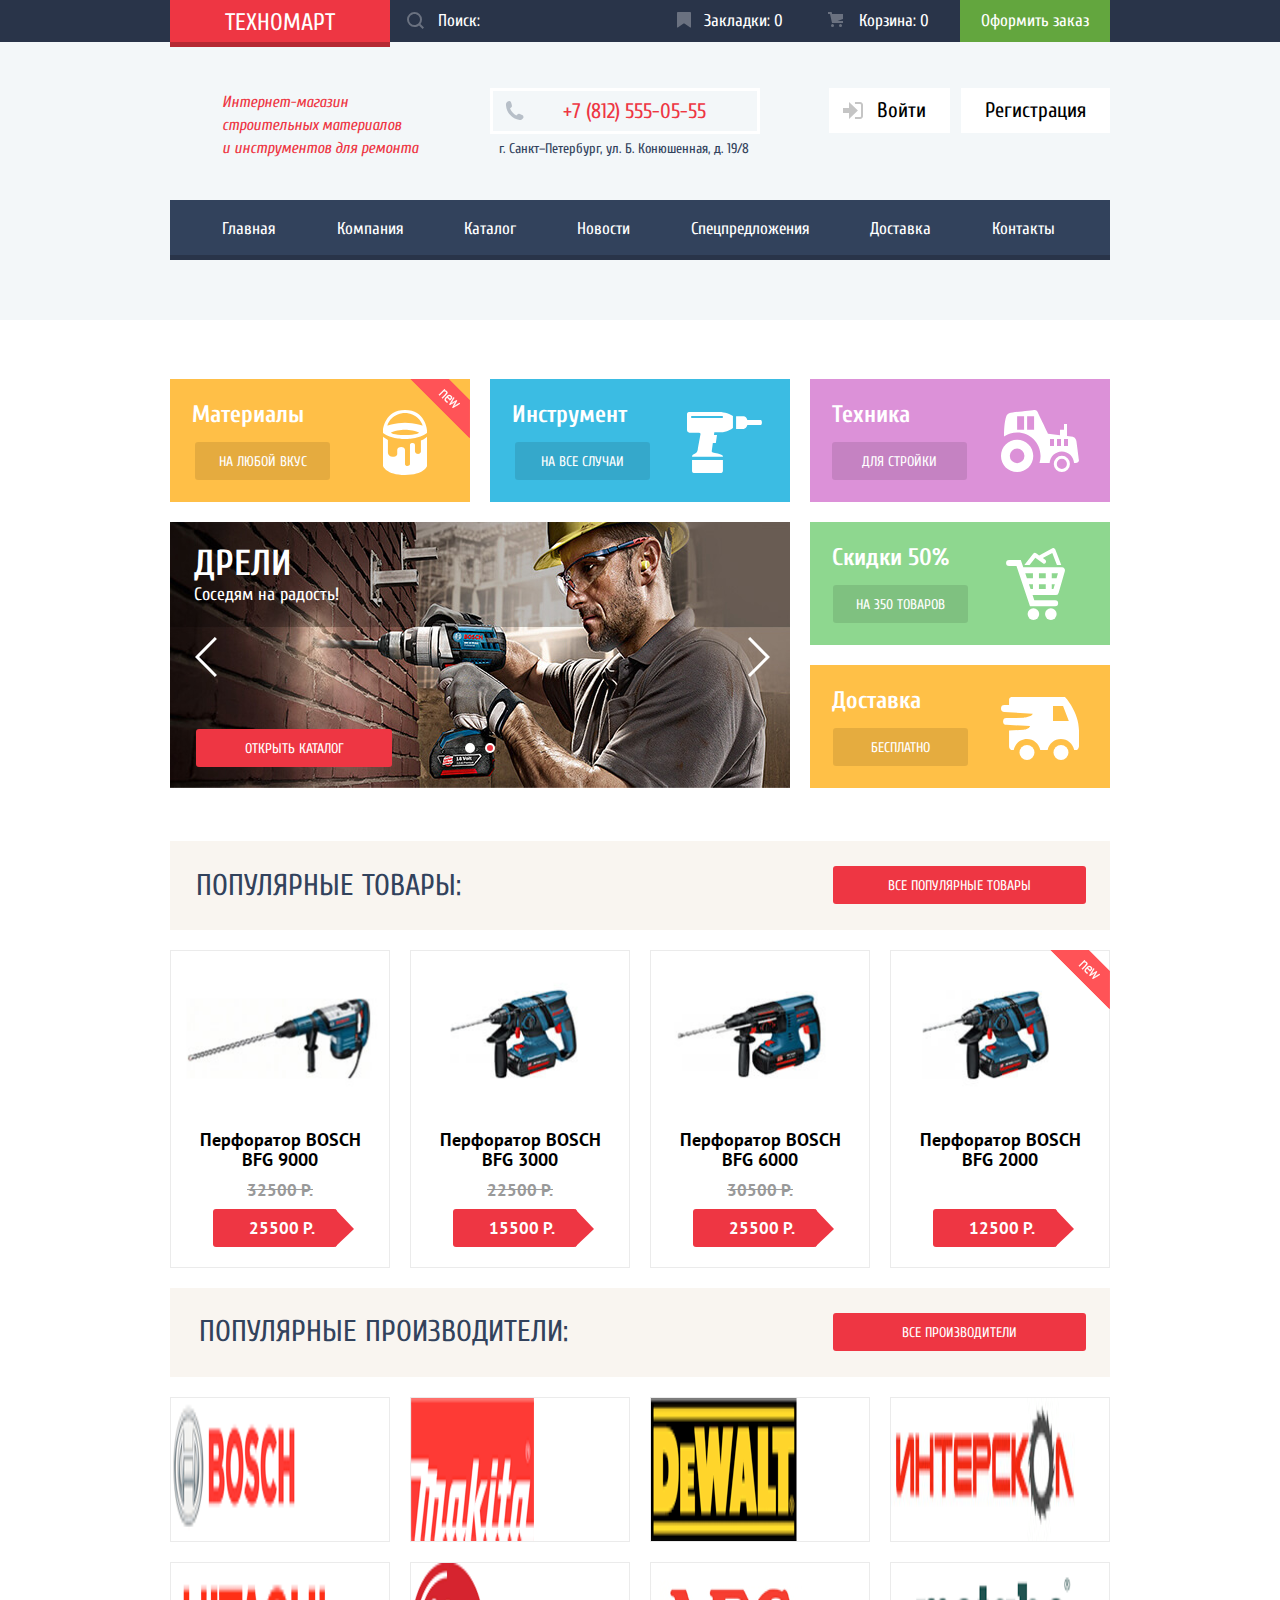
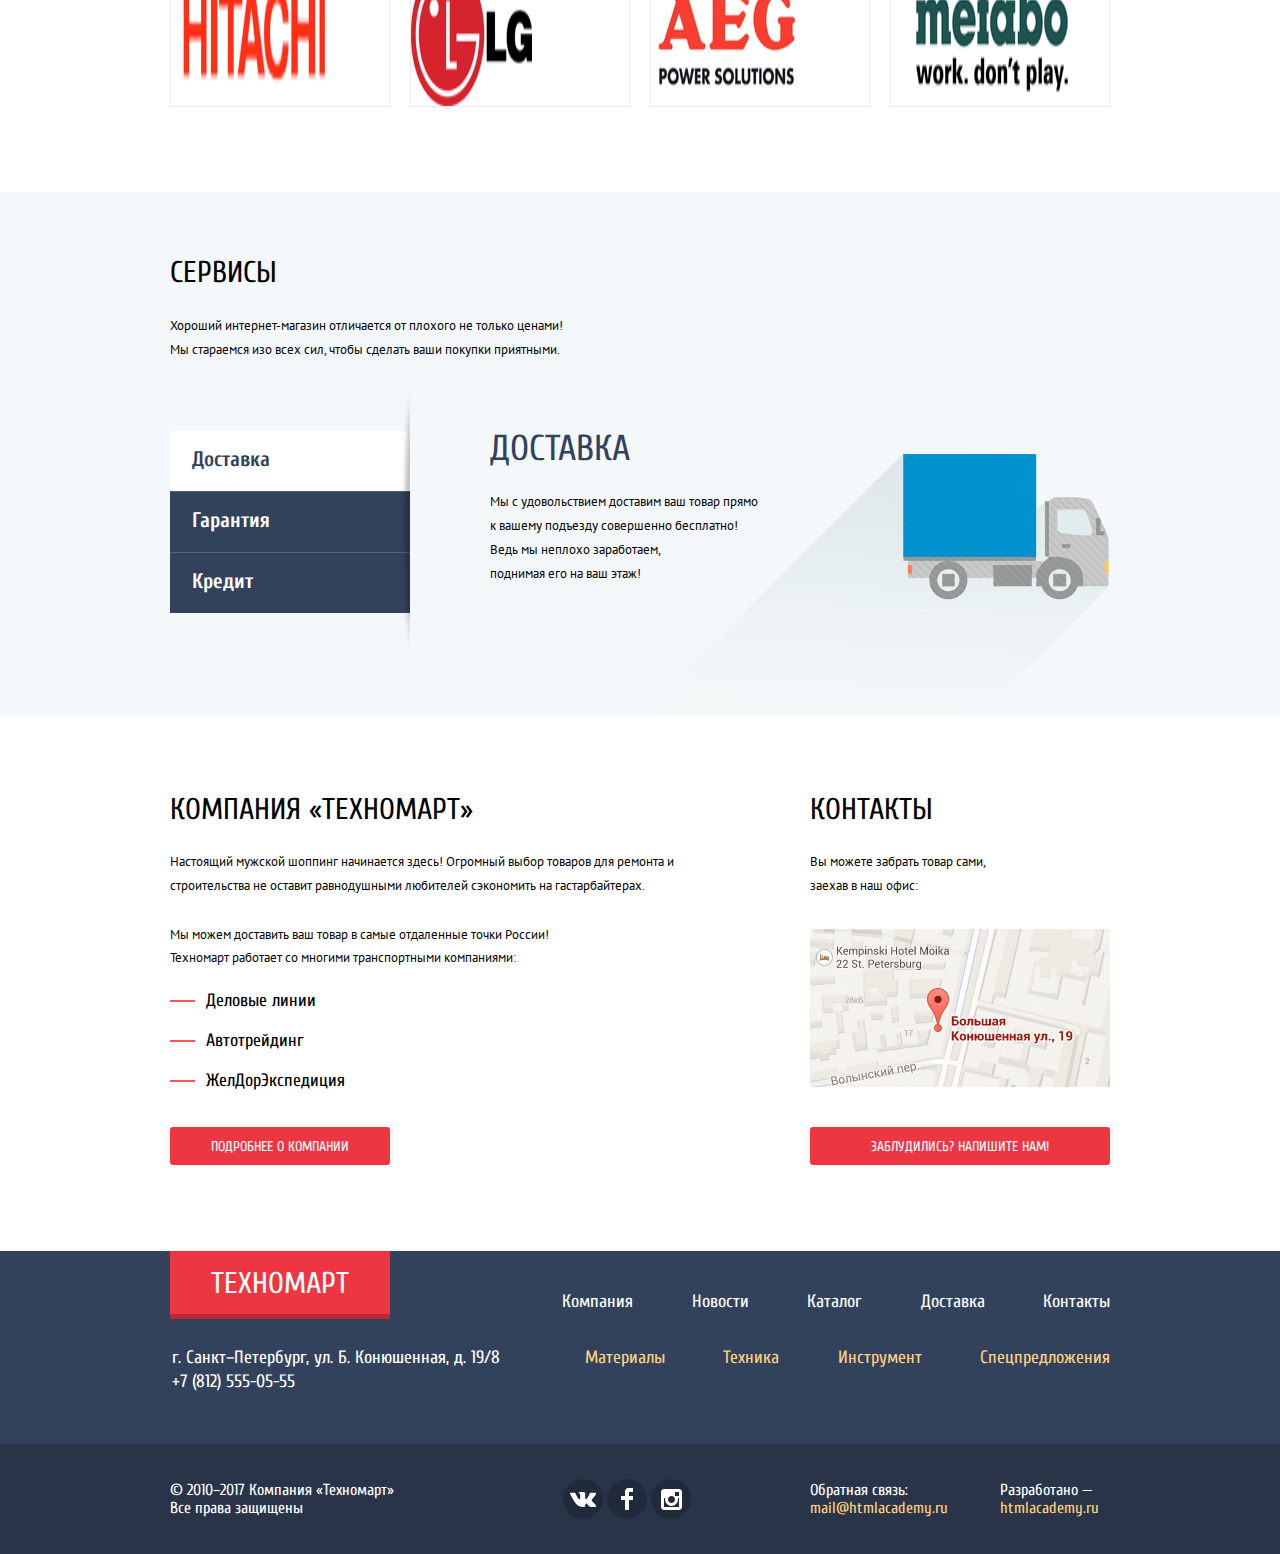
==== commit b1e9c4ce: "Растянул ссылку на всю карточку" ====
--- a/index.html
+++ b/index.html
@@ -4,8 +4,7 @@
 <head>
   <meta charset="utf-8">
   <title>HTML Academy: Техномарт</title>
-  <link href="https://fonts.googleapis.com/css?family=Cuprum:400,400i,700,700i&amp;subset=cyrillic" rel="stylesheet">
-  <link href="https://fonts.googleapis.com/css?family=PT+Sans:400,700&amp;subset=cyrillic" rel="stylesheet">
+  <link href="https://fonts.googleapis.com/css?family=Cuprum:400,400i,700%7CPT+Sans:400,700&amp;subset=cyrillic,cyrillic-ext" rel="stylesheet">
   <link href="css/normalize.css" rel="stylesheet">
   <link href="css/style.min.css" rel="stylesheet">
 </head>
@@ -215,48 +214,32 @@
             <h2 class="popular-header-title">Популярные производители:</h2>
             <a href="#" class="btn popular-all">Все производители</a>
           </div>
-          <ul class="brand-name-list">
-            <li class="brand-name-item">
-              <a href="#">
-                <img src="img/brand-item-1.png" width="126" height="37" alt="Bosch">
-              </a>
-            </li>
-            <li class="brand-name-item">
-              <a href="#">
-                <img src="img/brand-item-2.png" width="123" height="40" alt="Makita">
-              </a>
-            </li>
-            <li class="brand-name-item">
-              <a href="#">
-                <img src="img/brand-item-3.png" width="146" height="44" alt="DeWALT">
-              </a>
-            </li>
-            <li class="brand-name-item">
-              <a href="#">
-                <img src="img/brand-item-4.png" width="184" height="32" alt="Интерскол">
-              </a>
-            </li>
-            <li class="brand-name-item">
-              <a href="#">
-                <img src="img/brand-item-5.png" width="169" height="31" alt="Hitachi">
-              </a>
-            </li>
-            <li class="brand-name-item">
-              <a href="#">
-                <img src="img/brand-item-6.png" width="121" height="73" alt="LG">
-              </a>
-            </li>
-            <li class="brand-name-item">
-              <a href="#">
-                <img src="img/brand-item-7.png" width="151" height="96" alt="AEG">
-              </a>
-            </li>
-            <li class="brand-name-item">
-              <a href="#">
-                <img src="img/brand-item-8.png" width="204" height="69" alt="Metabo">
-              </a>
-            </li>
-          </ul>
+          <div class="brand-name-list">
+            <a class="brand-name-item" href="#">
+              <img src="img/brand-item-1.png" width="126" height="37" alt="Bosch">
+            </a>
+            <a class="brand-name-item" href="#">
+              <img src="img/brand-item-2.png" width="123" height="40" alt="Makita">
+            </a>
+            <a class="brand-name-item" href="#">
+              <img src="img/brand-item-3.png" width="146" height="44" alt="DeWALT">
+            </a>
+            <a class="brand-name-item" href="#">
+              <img src="img/brand-item-4.png" width="184" height="32" alt="Интерскол">
+            </a>
+            <a class="brand-name-item" href="#">
+              <img src="img/brand-item-5.png" width="169" height="31" alt="Hitachi">
+            </a>
+            <a class="brand-name-item" href="#">
+              <img src="img/brand-item-6.png" width="121" height="73" alt="LG">
+            </a>
+            <a class="brand-name-item" href="#">
+              <img src="img/brand-item-7.png" width="151" height="96" alt="AEG">
+            </a>
+            <a class="brand-name-item" href="#">
+              <img src="img/brand-item-8.png" width="204" height="69" alt="Metabo">
+            </a>
+          </div>
         </section>
       </div>
     </div>
